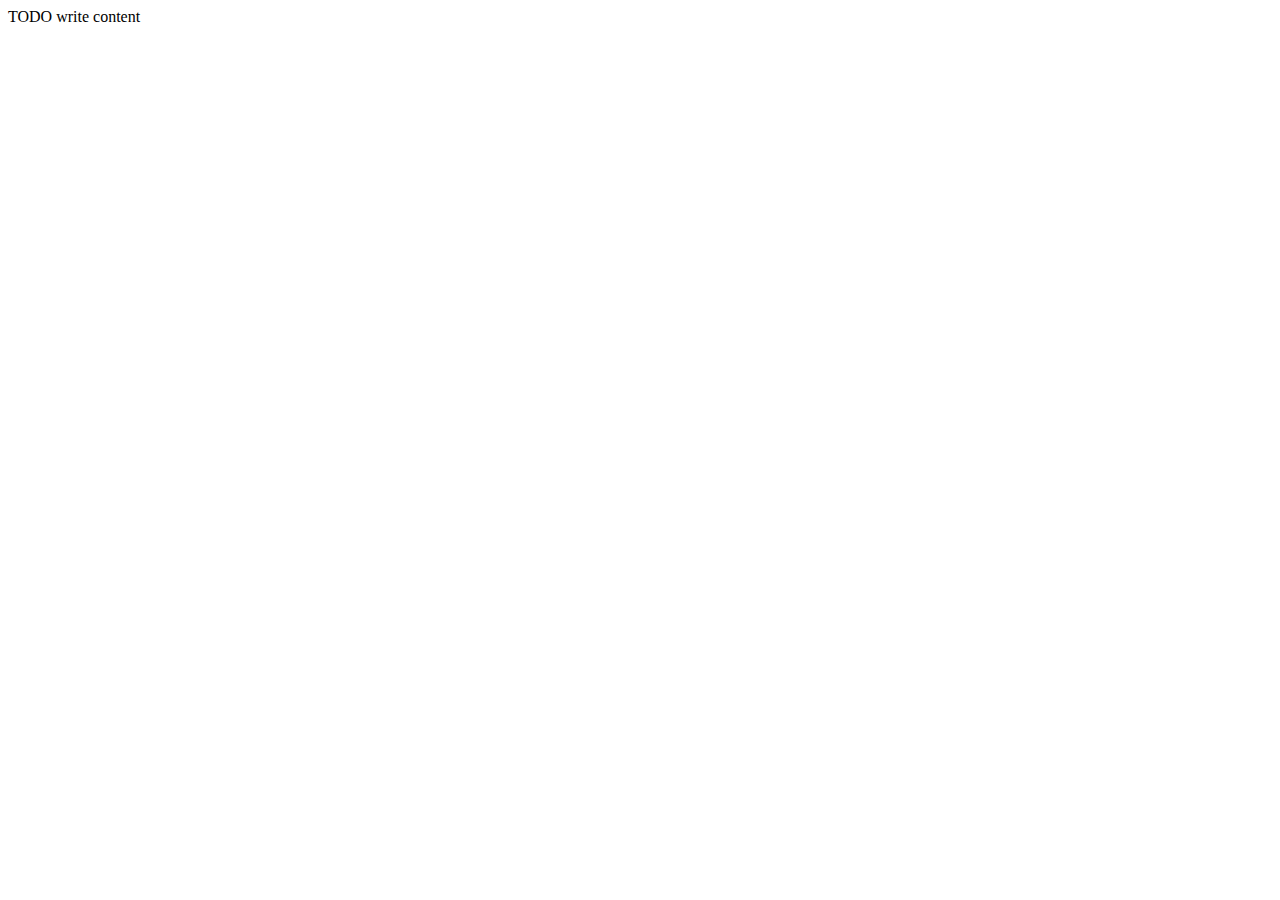
==== PRJProject/web/index.html @ 9f0c7d0e "create my Project" ====
<!DOCTYPE html>
<!--
Click nbfs://nbhost/SystemFileSystem/Templates/Licenses/license-default.txt to change this license
Click nbfs://nbhost/SystemFileSystem/Templates/JSP_Servlet/Html.html to edit this template
-->
<html>
    <head>
        <title>TODO supply a title</title>
        <meta charset="UTF-8">
        <meta name="viewport" content="width=device-width, initial-scale=1.0">
    </head>
    <body>
        <div>TODO write content</div>
    </body>
</html>
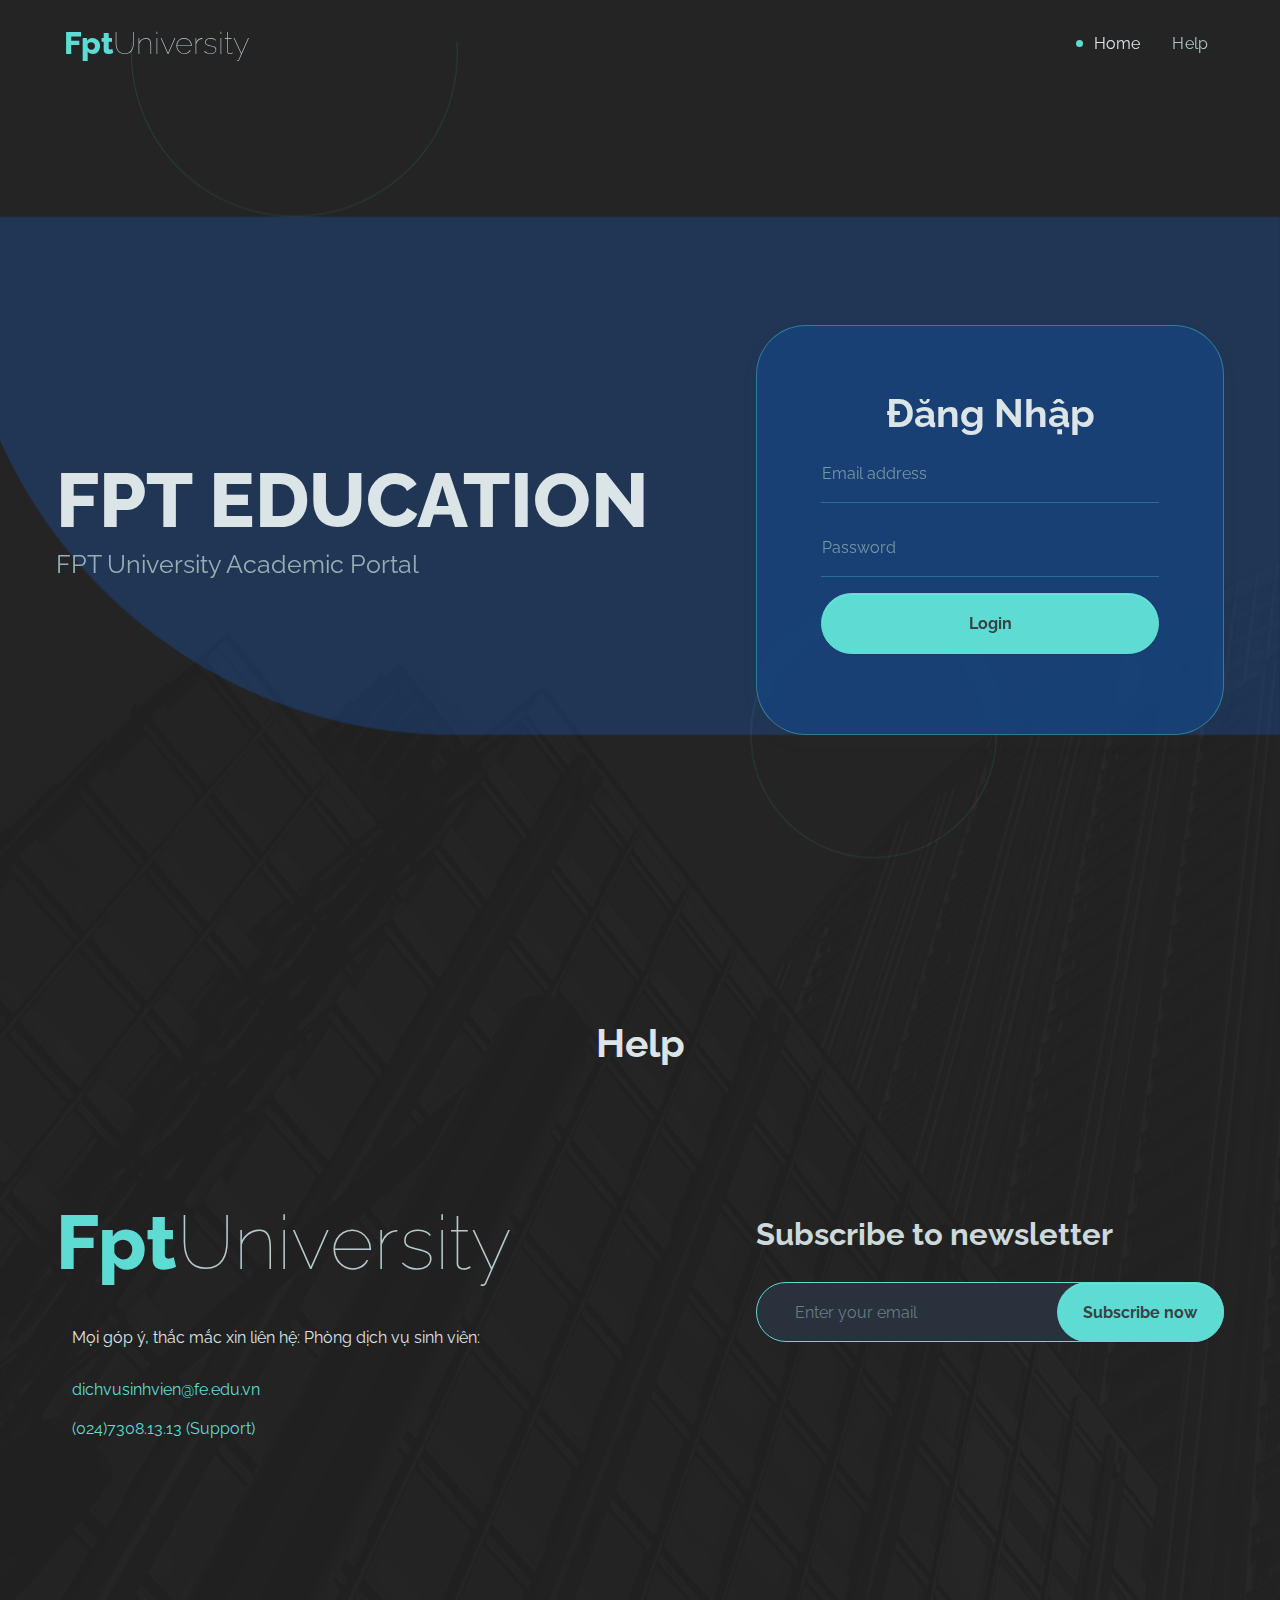
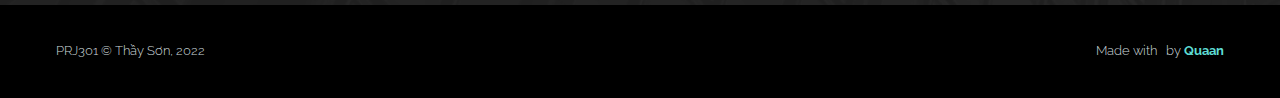
==== commit b5f63183: "frontend login" ====
--- a/PRJProject/web/index.html
+++ b/PRJProject/web/index.html
@@ -1,15 +1,127 @@
 <!DOCTYPE html>
-<!--
-Click nbfs://nbhost/SystemFileSystem/Templates/Licenses/license-default.txt to change this license
-Click nbfs://nbhost/SystemFileSystem/Templates/JSP_Servlet/Html.html to edit this template
--->
-<html>
-    <head>
-        <title>TODO supply a title</title>
-        <meta charset="UTF-8">
-        <meta name="viewport" content="width=device-width, initial-scale=1.0">
-    </head>
-    <body>
-        <div>TODO write content</div>
-    </body>
-</html>
+<html lang="en-US" dir="ltr">
+
+  <head>
+    <meta charset="utf-8">
+    <meta http-equiv="X-UA-Compatible" content="IE=edge">
+    <meta name="viewport" content="width=device-width, initial-scale=1">
+
+    <!--    Document Title-->
+    <title>FPT University</title>
+
+    <!--    Favicons-->
+    <link rel="apple-touch-icon" sizes="180x180" href="assets/img/favicons/apple-touch-icon.png">
+    <link rel="icon" type="image/png" sizes="32x32" href="assets/img/favicons/favicon-32x32.png">
+    <link rel="icon" type="image/png" sizes="16x16" href="assets/img/favicons/favicon-16x16.png">
+    <link rel="shortcut icon" type="image/x-icon" href="assets/img/favicons/favicon.ico">
+    <link rel="manifest" href="assets/img/favicons/manifest.json">
+    <meta name="theme-color" content="#ffffff">
+
+    <!--    Stylesheets-->
+    <link rel="preconnect" href="https://fonts.gstatic.com">
+    <link href="https://fonts.googleapis.com/css2?family=Raleway:wght@300;400;500;600;700;800&amp;display=swap" rel="stylesheet">
+    <link href="assets/css/theme.css" rel="stylesheet" />
+
+  </head>
+
+  <body>
+    <!--    Main Content-->
+    <main class="main" id="top">
+      <nav class="navbar navbar-expand-lg navbar-light fixed-top py-3" data-navbar-on-scroll="data-navbar-on-scroll">
+        <div class="container"><a class="navbar-brand" href="index.html"><span class="text-primary fs-3 ms-2 fw-bolder">Fpt</span><span class="fw-thin text-300 fs-3">University</span></a>
+          <button class="navbar-toggler collapsed" type="button" data-bs-toggle="collapse" data-bs-target="#navbarSupportedContent" aria-controls="navbarSupportedContent" aria-expanded="false" aria-label="Toggle navigation"><span class="navbar-toggler-icon"></span></button>
+          <div class="collapse navbar-collapse pt-4 pt-lg-0" id="navbarSupportedContent">
+            <ul class="navbar-nav ms-auto border-bottom border-lg-bottom-0 pt-2 pt-lg-0">
+              <li class="nav-item px-2"><a class="nav-link active" aria-current="page" href="#">Home</a></li>
+              <li class="nav-item px-2"><a class="nav-link" href="#help">Help</a></li>
+            </ul>
+          </div>
+        </div>
+      </nav>
+      <section class="py-0">
+        <div class="bg-holder" style="background-image:url(assets/img/illustrations/bg.png);background-position:left center;background-size:auto 816px;">
+        </div>
+        <!--/.bg-holder-->
+
+        <div class="container">
+          <div class="row align-items-center min-vh-100">
+            <div class="col-md-7 col-xl-7 pt-9 text-md-start text-center">
+              <h1 class="display-2 text-light fw-thin"> <strong class="fw-bolder">FPT EDUCATION </strong></h1>
+              <p class="fs-2 text-400">FPT University Academic Portal
+            </div>
+            <div class="col-md-5 col-xl-5 pe-xxl-0">
+              <div class="card card-bg shadow hero-header-form">
+                <div class="card-body p-4 p-xl-6">
+                  <h2 class="text-100 text-center">Đăng Nhập</h2>
+                  <form class="mb-3">
+                    <div class="form-floating mb-3">
+                      <input class="form-control input-box form-ensurance-header-control" id="floatingEmail" type="email" placeholder="quannbhe151118@fpt.edu.vn" />
+                      <label for="floatingEmail">Email address</label>
+                    </div>
+                    <div class="form-floating mb-3">
+                      <input class="form-control input-box form-ensurance-header-control" id="floatingPass" type="password" placeholder="123456" />
+                      <label for="floatingCatrgory">Password</label>
+                    </div>
+                    <div class="col-12 d-grid">
+                      <button class="btn btn-primary rounded-pill" type="submit">Login</button>
+                    </div>
+                  </form>
+                </div>
+              </div>
+            </div>
+          </div>
+        </div>
+      </section>
+
+      <!-- <section> begin ============================-->
+      <section id="help">
+
+        <div class="container">
+          <div class="row">
+            <h2 class="text-light text-center mb-8">Help</h2>
+            <div class="col-12 col-lg-6 col-xl-7 mb-4 order-0 order-sm-0"><a class="logo-footer fs-7" href="index.html"><span class="text-primary fw-bolder">Fpt</span><span class="fw-thin text-300">University</span></a>
+              <p class="text-light my-4"> <i class="fas fa-map-marker-alt me-3"></i><span class="text-light">Mọi góp ý, thắc mắc xin liên hệ: Phòng dịch vụ sinh viên:</p>
+              <p class="text-light"> <i class="fas fa-envelope me-3 text-primary"> </i><a href="mailto:vctung@outlook.com">dichvusinhvien@fe.edu.vn </a></p>
+              <p class="text-light"> <i class="fas fa-phone-alt me-3 text-primary"> </i><a href="tel:1-800-800-2299">(024)7308.13.13 (Support)</a></p>
+            </div>
+            <div class="col-12 col-lg-6 col-xl-5">
+              <h3 class="text-200 my-4">Subscribe to newsletter </h3>
+              <form class="position-relative">
+                <div class="input-group-icon">
+                  <input class="form-control form-ensurance-control" type="email" placeholder="Enter your email " aria-label="email" />
+                </div>
+                <button class="btn btn-primary btn-subscribe" type="submit">Subscribe now</button>
+              </form>
+            </div>
+          </div>
+        </div>
+
+      </section>
+
+      <!-- <section> begin ============================-->
+      <section class="py-0 bg-black">
+
+        <div class="container">
+          <div class="row justify-content-md-between justify-content-evenly py-4">
+            <div class="col-12 col-sm-8 col-md-6 col-lg-auto text-center text-md-start">
+              <p class="fs--1 my-2 fw-light text-200">PRJ301 &copy; Thầy Sơn, 2022</p>
+            </div>
+            <div class="col-12 col-sm-8 col-md-6">
+              <p class="fs--1 fw-light my-2 text-center text-md-end text-200"> Made with&nbsp;
+                </svg>&nbsp;by&nbsp;<a class="fw-bold text-primary" >Quaan</a>
+              </p>
+            </div>
+          </div>
+        </div>
+        <!-- end of .container-->
+
+      </section>
+
+    <!--    JavaScripts-->
+    <!-- ===============================================-->
+    <script src="https://polyfill.io/v3/polyfill.min.js?features=window.scroll"></script>
+    <script src="assets/js/theme.js"></script>
+
+  </body>
+
+</html>--- a/PRJProject/web/assets/css/theme.css
+++ b/PRJProject/web/assets/css/theme.css
@@ -0,0 +1,21913 @@
+@charset "UTF-8";
+/* -------------------------------------------------------------------------- */
+/*                                 Theme                                      */
+/* -------------------------------------------------------------------------- */
+/* prettier-ignore */
+/* -------------------------------------------------------------------------- */
+/*                                  Utilities                                 */
+/* -------------------------------------------------------------------------- */
+:root {
+  --ensurance-blue: #186BE8;
+  --ensurance-indigo: #1C16AF;
+  --ensurance-purple: #6f42c1;
+  --ensurance-pink: #D032D0;
+  --ensurance-red: #D65025;
+  --ensurance-orange: #fd7e14;
+  --ensurance-yellow: #D7AE20;
+  --ensurance-green: #3DBB59;
+  --ensurance-teal: #20c997;
+  --ensurance-cyan: #5EDCD4;
+  --ensurance-white: #fff;
+  --ensurance-gray: #627E84;
+  --ensurance-gray-dark: #536468;
+  --ensurance-gray-black: #000;
+  --ensurance-gray-100: #DBE4E7;
+  --ensurance-gray-200: #CDD8DA;
+  --ensurance-gray-300: #B5CACE;
+  --ensurance-gray-400: #93AFB6;
+  --ensurance-gray-500: #76979E;
+  --ensurance-gray-600: #627E84;
+  --ensurance-gray-700: #5B7075;
+  --ensurance-gray-800: #536468;
+  --ensurance-gray-900: #445356;
+  --ensurance-gray-1000: #384345;
+  --ensurance-gray-1100: #313839;
+  --ensurance-gray-white: #fff;
+  --ensurance-primary: #5EDCD4;
+  --ensurance-secondary: #186BE8;
+  --ensurance-success: #3DBB59;
+  --ensurance-info: #1C16AF;
+  --ensurance-warning: #D7AE20;
+  --ensurance-danger: #D65025;
+  --ensurance-light: #DBE4E7;
+  --ensurance-dark: #313839;
+  --ensurance-primary-rgb: 94, 220, 212;
+  --ensurance-secondary-rgb: 24, 107, 232;
+  --ensurance-success-rgb: 61, 187, 89;
+  --ensurance-info-rgb: 28, 22, 175;
+  --ensurance-warning-rgb: 215, 174, 32;
+  --ensurance-danger-rgb: 214, 80, 37;
+  --ensurance-light-rgb: 219, 228, 231;
+  --ensurance-dark-rgb: 49, 56, 57;
+  --ensurance-white-rgb: 255, 255, 255;
+  --ensurance-black-rgb: 0, 0, 0;
+  --ensurance-body-color-rgb: 91, 112, 117;
+  --ensurance-body-bg-rgb: 255, 255, 255;
+  --ensurance-font-sans-serif: "Raleway", -apple-system, BlinkMacSystemFont, "Segoe UI", Roboto, "Helvetica Neue", Arial, sans-serif, "Apple Color Emoji", "Segoe UI Emoji", "Segoe UI Symbol";
+  --ensurance-font-monospace: SFMono-Regular, Menlo, Monaco, Consolas, "Liberation Mono", "Courier New", monospace;
+  --ensurance-gradient: linear-gradient(180deg, rgba(255, 255, 255, 0.15), rgba(255, 255, 255, 0));
+  --ensurance-body-font-family: Raleway, -apple-system, BlinkMacSystemFont, Segoe UI, Roboto, Helvetica Neue, Arial, sans-serif, Apple Color Emoji, Segoe UI Emoji, Segoe UI Symbol;
+  --ensurance-body-font-size: 1rem;
+  --ensurance-body-font-weight: 400;
+  --ensurance-body-line-height: 1.45;
+  --ensurance-body-color: #5B7075;
+  --ensurance-body-bg: #fff;
+}
+
+:root, :root.light, :root .light {
+  --ensurance-facebook: #3c5a99;
+  /* ------------------------------ Colored Link ------------------------------ */
+  --ensurance-colored-link-facebook-hover-color: #30487a;
+  --ensurance-google-plus: #dd4b39;
+  /* ------------------------------ Colored Link ------------------------------ */
+  --ensurance-colored-link-google-plus-hover-color: #b13c2e;
+  --ensurance-twitter: #1da1f2;
+  /* ------------------------------ Colored Link ------------------------------ */
+  --ensurance-colored-link-twitter-hover-color: #1781c2;
+  --ensurance-linkedin: #0077b5;
+  /* ------------------------------ Colored Link ------------------------------ */
+  --ensurance-colored-link-linkedin-hover-color: #005f91;
+  --ensurance-youtube: #ff0001;
+  /* ------------------------------ Colored Link ------------------------------ */
+  --ensurance-colored-link-youtube-hover-color: #cc0001;
+  --ensurance-github: #333333;
+  /* ------------------------------ Colored Link ------------------------------ */
+  --ensurance-colored-link-github-hover-color: #292929;
+  --ensurance-black: #000;
+  /* ------------------------------ Colored Link ------------------------------ */
+  --ensurance-colored-link-black-hover-color: black;
+  --ensurance-100: #DBE4E7;
+  /* ------------------------------ Colored Link ------------------------------ */
+  --ensurance-colored-link-100-hover-color: #e2e9ec;
+  --ensurance-200: #CDD8DA;
+  /* ------------------------------ Colored Link ------------------------------ */
+  --ensurance-colored-link-200-hover-color: #d7e0e1;
+  --ensurance-300: #B5CACE;
+  /* ------------------------------ Colored Link ------------------------------ */
+  --ensurance-colored-link-300-hover-color: #c4d5d8;
+  --ensurance-400: #93AFB6;
+  /* ------------------------------ Colored Link ------------------------------ */
+  --ensurance-colored-link-400-hover-color: #768c92;
+  --ensurance-500: #76979E;
+  /* ------------------------------ Colored Link ------------------------------ */
+  --ensurance-colored-link-500-hover-color: #5e797e;
+  --ensurance-600: #627E84;
+  /* ------------------------------ Colored Link ------------------------------ */
+  --ensurance-colored-link-600-hover-color: #4e656a;
+  --ensurance-700: #5B7075;
+  /* ------------------------------ Colored Link ------------------------------ */
+  --ensurance-colored-link-700-hover-color: #495a5e;
+  --ensurance-800: #536468;
+  /* ------------------------------ Colored Link ------------------------------ */
+  --ensurance-colored-link-800-hover-color: #425053;
+  --ensurance-900: #445356;
+  /* ------------------------------ Colored Link ------------------------------ */
+  --ensurance-colored-link-900-hover-color: #364245;
+  --ensurance-1000: #384345;
+  /* ------------------------------ Colored Link ------------------------------ */
+  --ensurance-colored-link-1000-hover-color: #2d3637;
+  --ensurance-1100: #313839;
+  /* ------------------------------ Colored Link ------------------------------ */
+  --ensurance-colored-link-1100-hover-color: #272d2e;
+  --ensurance-white: #fff;
+  /* ------------------------------ Colored Link ------------------------------ */
+  --ensurance-colored-link-white-hover-color: white;
+  --ensurance-primary: #5EDCD4;
+  /* ------------------------------ Colored Link ------------------------------ */
+  --ensurance-colored-link-primary-hover-color: #7ee3dd;
+  --ensurance-secondary: #186BE8;
+  /* ------------------------------ Colored Link ------------------------------ */
+  --ensurance-colored-link-secondary-hover-color: #1356ba;
+  --ensurance-success: #3DBB59;
+  /* ------------------------------ Colored Link ------------------------------ */
+  --ensurance-colored-link-success-hover-color: #319647;
+  --ensurance-info: #1C16AF;
+  /* ------------------------------ Colored Link ------------------------------ */
+  --ensurance-colored-link-info-hover-color: #16128c;
+  --ensurance-warning: #D7AE20;
+  /* ------------------------------ Colored Link ------------------------------ */
+  --ensurance-colored-link-warning-hover-color: #ac8b1a;
+  --ensurance-danger: #D65025;
+  /* ------------------------------ Colored Link ------------------------------ */
+  --ensurance-colored-link-danger-hover-color: #ab401e;
+  --ensurance-light: #DBE4E7;
+  /* ------------------------------ Colored Link ------------------------------ */
+  --ensurance-colored-link-light-hover-color: #e2e9ec;
+  --ensurance-dark: #313839;
+  /* ------------------------------ Colored Link ------------------------------ */
+  --ensurance-colored-link-dark-hover-color: #272d2e;
+  --ensurance-soft-primary: #ecfbfa;
+  --ensurance-soft-secondary: #e3edfc;
+  --ensurance-soft-success: #e8f7eb;
+  --ensurance-soft-info: #e4e3f5;
+  --ensurance-soft-warning: #faf5e4;
+  --ensurance-soft-danger: #faeae5;
+  --ensurance-soft-light: #fbfcfc;
+  --ensurance-soft-dark: #e6e7e7;
+  /* -------------------------------- Accordion ------------------------------- */
+  --ensurance-accordion-button-active-color: var(--ensurance-1000);
+  --ensurance-accordion-button-active-bg: $white;
+  /* ------------------------------ Reveal Button ----------------------------- */
+  --ensurance-btn-reveal-color: dark;
+  --ensurance-btn-reveal-bg: #e6e6e6;
+  --ensurance-btn-reveal-border-color: #dfdfdf;
+  /* ------------------------------ Falcon Button ----------------------------- */
+  --ensurance-btn-falcon-background: var(--ensurance-white);
+  --ensurance-btn-disabled-color: #4d5969;
+  --ensurance-btn-falcon-box-shadow: 0 0 0 1px rgba(43, 45, 80, 0.1), 0 2px 5px 0 rgba(43, 45, 80, 0.08), 0 1px 1.5px 0 rgba(0, 0, 0, 0.07), 0 1px 2px 0 rgba(0, 0, 0, 0.08);
+  --ensurance-btn-falcon-hover-box-shadow: 0 0 0 1px rgba(43, 45, 80, 0.1), 0 2px 5px 0 rgba(43, 45, 80, 0.1), 0 3px 9px 0 rgba(43, 45, 80, 0.08), 0 1px 1.5px 0 rgba(0, 0, 0, 0.08), 0 1px 2px 0 rgba(0, 0, 0, 0.08);
+  --ensurance-btn-falcon-default-color: #536468;
+  --ensurance-btn-falcon-default-hover-color: #455356;
+  --ensurance-btn-falcon-default-active-background: #e6e6e6;
+  --ensurance-btn-falcon-default-active-border: #455356;
+  /* ------------------------------ Falcon button ----------------------------- */
+  --ensurance-btn-falcon-primary-color: var(--ensurance-primary);
+  --ensurance-btn-falcon-primary-hover-color: #4eb7b0;
+  --ensurance-btn-falcon-primary-active-background: #dff8f6;
+  --ensurance-btn-falcon-primary-active-color: #4eb7b0;
+  /* ---------------------------------- Alert --------------------------------- */
+  --ensurance-alert-primary-background: #dff8f6;
+  --ensurance-alert-primary-border-color: #cff5f2;
+  --ensurance-alert-primary-color: #38847f;
+  --ensurance-alert-primary-link-color: #4bb0aa;
+  /* ------------------------------- List Group ------------------------------- */
+  --ensurance-list-group-item-primary-background: #dff8f6;
+  --ensurance-list-group-item-primary-color: #38847f;
+  /* ------------------------------ Falcon button ----------------------------- */
+  --ensurance-btn-falcon-secondary-color: var(--ensurance-secondary);
+  --ensurance-btn-falcon-secondary-hover-color: #1459c1;
+  --ensurance-btn-falcon-secondary-active-background: #d1e1fa;
+  --ensurance-btn-falcon-secondary-active-color: #1459c1;
+  /* ---------------------------------- Alert --------------------------------- */
+  --ensurance-alert-secondary-background: #d1e1fa;
+  --ensurance-alert-secondary-border-color: #bad3f8;
+  --ensurance-alert-secondary-color: #0e408b;
+  --ensurance-alert-secondary-link-color: #1356ba;
+  /* ------------------------------- List Group ------------------------------- */
+  --ensurance-list-group-item-secondary-background: #d1e1fa;
+  --ensurance-list-group-item-secondary-color: #0e408b;
+  /* ------------------------------ Falcon button ----------------------------- */
+  --ensurance-btn-falcon-success-color: var(--ensurance-success);
+  --ensurance-btn-falcon-success-hover-color: #339b4a;
+  --ensurance-btn-falcon-success-active-background: #d8f1de;
+  --ensurance-btn-falcon-success-active-color: #339b4a;
+  /* ---------------------------------- Alert --------------------------------- */
+  --ensurance-alert-success-background: #d8f1de;
+  --ensurance-alert-success-border-color: #c5ebcd;
+  --ensurance-alert-success-color: #257035;
+  --ensurance-alert-success-link-color: #319647;
+  /* ------------------------------- List Group ------------------------------- */
+  --ensurance-list-group-item-success-background: #d8f1de;
+  --ensurance-list-group-item-success-color: #257035;
+  /* ------------------------------ Falcon button ----------------------------- */
+  --ensurance-btn-falcon-info-color: var(--ensurance-info);
+  --ensurance-btn-falcon-info-hover-color: #171291;
+  --ensurance-btn-falcon-info-active-background: #d2d0ef;
+  --ensurance-btn-falcon-info-active-color: #171291;
+  /* ---------------------------------- Alert --------------------------------- */
+  --ensurance-alert-info-background: #d2d0ef;
+  --ensurance-alert-info-border-color: #bbb9e7;
+  --ensurance-alert-info-color: #110d69;
+  --ensurance-alert-info-link-color: #16128c;
+  /* ------------------------------- List Group ------------------------------- */
+  --ensurance-list-group-item-info-background: #d2d0ef;
+  --ensurance-list-group-item-info-color: #110d69;
+  /* ------------------------------ Falcon button ----------------------------- */
+  --ensurance-btn-falcon-warning-color: var(--ensurance-warning);
+  --ensurance-btn-falcon-warning-hover-color: #b2901b;
+  --ensurance-btn-falcon-warning-active-background: #f7efd2;
+  --ensurance-btn-falcon-warning-active-color: #b2901b;
+  /* ---------------------------------- Alert --------------------------------- */
+  --ensurance-alert-warning-background: #f7efd2;
+  --ensurance-alert-warning-border-color: #f3e7bc;
+  --ensurance-alert-warning-color: #816813;
+  --ensurance-alert-warning-link-color: #ac8b1a;
+  /* ------------------------------- List Group ------------------------------- */
+  --ensurance-list-group-item-warning-background: #f7efd2;
+  --ensurance-list-group-item-warning-color: #816813;
+  /* ------------------------------ Falcon button ----------------------------- */
+  --ensurance-btn-falcon-danger-color: var(--ensurance-danger);
+  --ensurance-btn-falcon-danger-hover-color: #b2421f;
+  --ensurance-btn-falcon-danger-active-background: #f7dcd3;
+  --ensurance-btn-falcon-danger-active-color: #b2421f;
+  /* ---------------------------------- Alert --------------------------------- */
+  --ensurance-alert-danger-background: #f7dcd3;
+  --ensurance-alert-danger-border-color: #f3cbbe;
+  --ensurance-alert-danger-color: #803016;
+  --ensurance-alert-danger-link-color: #ab401e;
+  /* ------------------------------- List Group ------------------------------- */
+  --ensurance-list-group-item-danger-background: #f7dcd3;
+  --ensurance-list-group-item-danger-color: #803016;
+  /* ------------------------------ Falcon button ----------------------------- */
+  --ensurance-btn-falcon-light-color: var(--ensurance-light);
+  --ensurance-btn-falcon-light-hover-color: #b6bdc0;
+  --ensurance-btn-falcon-light-active-background: #f8fafa;
+  --ensurance-btn-falcon-light-active-color: #b6bdc0;
+  /* ---------------------------------- Alert --------------------------------- */
+  --ensurance-alert-light-background: #f8fafa;
+  --ensurance-alert-light-border-color: #f4f7f8;
+  --ensurance-alert-light-color: #83898b;
+  --ensurance-alert-light-link-color: #afb6b9;
+  /* ------------------------------- List Group ------------------------------- */
+  --ensurance-list-group-item-light-background: #f8fafa;
+  --ensurance-list-group-item-light-color: #83898b;
+  /* ------------------------------ Falcon button ----------------------------- */
+  --ensurance-btn-falcon-dark-color: var(--ensurance-dark);
+  --ensurance-btn-falcon-dark-hover-color: #292e2f;
+  --ensurance-btn-falcon-dark-active-background: #d6d7d7;
+  --ensurance-btn-falcon-dark-active-color: #292e2f;
+  /* ---------------------------------- Alert --------------------------------- */
+  --ensurance-alert-dark-background: #d6d7d7;
+  --ensurance-alert-dark-border-color: #c1c3c4;
+  --ensurance-alert-dark-color: #1d2222;
+  --ensurance-alert-dark-link-color: #272d2e;
+  /* ------------------------------- List Group ------------------------------- */
+  --ensurance-list-group-item-dark-background: #d6d7d7;
+  --ensurance-list-group-item-dark-color: #1d2222;
+  --ensurance-transparent-50: rgba(255, 255, 255, 0.5);
+  /* ------------------------------- List Group ------------------------------- */
+  --ensurance-list-group-bg: #fff;
+  --ensurance-list-group-action-hover-color: #5B7075;
+  --ensurance-list-group-hover-bg: #DBE4E7;
+  --ensurance-body-bg: #fff;
+  --ensurance-body-color: #5B7075;
+  --ensurance-headings-color: #000;
+  --ensurance-link-color: #5EDCD4;
+  --ensurance-link-hover-color: #4bb0aa;
+  --ensurance-border-color: #B5CACE;
+  /* --------------------------------- Shadow --------------------------------- */
+  --ensurance-box-shadow: 0 7px 14px 0 rgba(65, 69, 88, 0.1), 0 3px 6px 0 rgba(0, 0, 0, 0.07);
+  --ensurance-box-shadow-sm: 0 0.125rem 0.25rem rgba(0, 0, 0, 0.075);
+  --ensurance-box-shadow-lg: 0 1rem 4rem rgba(0, 0, 0, 0.175);
+  --ensurance-box-shadow-inset: inset 0 1px 2px rgba(0, 0, 0, 0.075);
+  --ensurance-component-active-color: ;
+  --ensurance-component-active-bg: #5EDCD4;
+  --ensurance-text-muted: #949494;
+  --ensurance-blockquote-footer-color: #627E84;
+  --ensurance-hr-color: var(--ensurance-border-color);
+  --ensurance-hr-opacity: 0.25;
+  --ensurance-mark-bg: #fcf8e3;
+  --ensurance-input-btn-focus-color: rgba(94, 220, 212, 0.25);
+  --ensurance-btn-link-color: #5EDCD4;
+  --ensurance-btn-link-hover-color: #4bb0aa;
+  --ensurance-btn-disabled-color: #627E84;
+  --ensurance-heading-color: #000;
+  /* ---------------------------------- Form ---------------------------------- */
+  --ensurance-input-bg: #fff;
+  --ensurance-input-color: #445356;
+  --ensurance-input-border-color: #B5CACE;
+  --ensurance-input-focus-border-color: #afeeea;
+  --ensurance-input-focus-color: var(--ensurance-input-color);
+  --ensurance-input-placeholder-color: #93AFB6;
+  --ensurance-input-plaintext-color: #5B7075;
+  --ensurance-form-check-label-color: ;
+  --ensurance-form-check-input-bg: transparent;
+  --ensurance-form-check-input-border: 1px solid var(--ensurance-form-check-input-border-color);
+  --ensurance-form-check-input-border-color: #93AFB6;
+  --ensurance-form-check-input-checked-color: #fff;
+  --ensurance-form-check-input-checked-bg-color: #5EDCD4;
+  --ensurance-form-check-input-checked-border-color: #5EDCD4;
+  --ensurance-form-check-input-indeterminate-color: #fff;
+  --ensurance-form-check-input-indeterminate-bg-color: #5EDCD4;
+  --ensurance-form-check-input-indeterminate-border-color: #5EDCD4;
+  --ensurance-form-switch-color:rgba(0, 0, 0, .25);
+  --ensurance-form-switch-focus-color: #afeeea;
+  --ensurance-form-switch-checked-color: #fff;
+  --ensurance-input-group-addon-color: var(--ensurance-input-border-color);
+  --ensurance-input-group-addon-bg: #CDD8DA;
+  --ensurance-input-group-addon-border-color: var(--ensurance-input-border-color);
+  --ensurance-form-select-color: var(--ensurance-input-color);
+  --ensurance-form-select-disabled-color: #627E84;
+  --ensurance-form-select-bg: var(--ensurance-input-bg);
+  --ensurance-form-select-disabled-bg: #CDD8DA;
+  --ensurance-form-select-indicator-color: #536468;
+  --ensurance-form-select-focus-box-shadow: 0 0 0 0.25rem rgba(94, 220, 212, 0.25);
+  --ensurance-form-select-border-color: var(--ensurance-input-border-color);
+  --ensurance-form-select-focus-border-color: #afeeea;
+  --ensurance-form-range-track-bg: #B5CACE;
+  --ensurance-form-range-track-box-shadow: var(--ensurance-box-shadow-inset);
+  --ensurance-form-range-thumb-bg: #5EDCD4;
+  --ensurance-form-range-thumb-box-shadow: 0 0.1rem 0.25rem rgba(0, 0, 0, 0.1);
+  --ensurance-form-range-thumb-focus-box-shadow: 0 0 0 1px #fff, 0 0 0 0.25rem rgba(94, 220, 212, 0.25);
+  --ensurance-form-range-thumb-active-bg: #f1fcfb;
+  --ensurance-form-range-thumb-disabled-bg: #76979E;
+  --ensurance-form-file-focus-border-color: #afeeea;
+  --ensurance-form-file-focus-box-shadow: 0 0 0 0.25rem rgba(94, 220, 212, 0.25);
+  --ensurance-form-file-disabled-bg: var(--ensurance-200);
+  --ensurance-form-file-disabled-border-color: ;
+  --ensurance-form-file-color: var(--ensurance-input-color);
+  --ensurance-form-file-bg: var(--ensurance-input-bg);
+  --ensurance-form-file-border-color: var(--ensurance-input-border-color);
+  --ensurance-form-file-box-shadow: null;
+  --ensurance-form-file-button-bg: var(--ensurance-200);
+  --ensurance-form-feedback-valid-color: #3DBB59;
+  --ensurance-form-feedback-invalid-color: #D65025;
+  --ensurance-form-feedback-icon-valid-color: var(--ensurance-form-feedback-valid-color);
+  --ensurance-form-feedback-icon-invalid-color: var(--ensurance-form-feedback-invalid-color);
+  /* ----------------------------------- Nav ---------------------------------- */
+  --ensurance-nav-link-color: null;
+  --ensurance-nav-link-hover-color: null;
+  --ensurance-nav-link-disabled-color: #627E84;
+  --ensurance-nav-tabs-border-color: #B5CACE;
+  --ensurance-nav-tabs-link-hover-border-color: #CDD8DA #CDD8DA #B5CACE;
+  --ensurance-nav-tabs-link-active-color: #5B7075;
+  --ensurance-nav-tabs-link-active-bg: #fff;
+  --ensurance-nav-tabs-link-active-border-color: #B5CACE #B5CACE #fff;
+  --ensurance-bg-navbar-glass: rgba(205, 216, 218, 0.96);
+  --ensurance-nav-pills-link-active-color: #fff;
+  --ensurance-nav-pills-link-active-bg: #5EDCD4;
+  /* --------------------------------- Navbar --------------------------------- */
+  --ensurance-navbar-dark-color: rgba(255, 255, 255, 0.7);
+  --ensurance-navbar-dark-hover-color: rgba(255, 255, 255, 0.8);
+  --ensurance-navbar-dark-active-color: #fff;
+  --ensurance-navbar-dark-disabled-color: rgba(255, 255, 255, 0.25);
+  --ensurance-navbar-dark-toggler-border-color: rgba(255, 255, 255, 0.1);
+  --ensurance-navbar-light-color: rgba(181, 202, 206, 0.95);
+  --ensurance-navbar-light-hover-color: rgba(219, 228, 231, 0.9);
+  --ensurance-navbar-light-active-color: #DBE4E7;
+  --ensurance-navbar-light-disabled-color: rgba(0, 0, 0, 0.25);
+  --ensurance-navbar-light-toggler-border-color: rgba(0, 0, 0, 0.1);
+  --ensurance-navbar-light-brand-color: #5EDCD4;
+  --ensurance-navbar-dark-brand-color: #5EDCD4;
+  /* -------------------------------------------------------------------------- */
+  /*                               Navbar Vertical                              */
+  /* -------------------------------------------------------------------------- */
+  /* --------------------------------- Default -------------------------------- */
+  --ensurance-navbar-vertical-collapsed-hover-shadow-color: rgba(0, 0, 0, 0.2);
+  --ensurance-navbar-vertical-bg-color: var(--ensurance-bg-navbar-glass);
+  --ensurance-navbar-vertical-link-color: #5B7075;
+  --ensurance-navbar-vertical-link-hover-color: #384345;
+  --ensurance-navbar-vertical-link-active-color: #5EDCD4;
+  --ensurance-navbar-vertical-link-disable-color: #93AFB6;
+  --ensurance-navbar-vertical-hr-color: rgba(0, 0, 0, 0.08);
+  --ensurance-navbar-vertical-scrollbar-color: rgba(98, 126, 132, 0.3);
+  /* ----------------------------- Navbar Inverted ---------------------------- */
+  /* --------------------------- End Navbar Vertical -------------------------- */
+  /* -------------------------------- Dropdown -------------------------------- */
+  --ensurance-dropdown-bg: #fff;
+  --ensurance-dropdown-color: #B5CACE;
+  --ensurance-dropdown-border-color: var(--ensurance-border-color);
+  --ensurance-dropdown-box-shadow: var(--ensurance-box-shadow);
+  --ensurance-dropdown-link-color: #445356;
+  --ensurance-dropdown-link-hover-color: #394548;
+  --ensurance-dropdown-link-hover-bg: #DBE4E7;
+  --ensurance-dropdown-link-active-color: #fff;
+  --ensurance-dropdown-link-active-bg: #5EDCD4;
+  --ensurance-dropdown-link-disabled-color: #627E84;
+  --ensurance-dropdown-header-color: #627E84;
+  --ensurance-dropdown-dark-color: #B5CACE;
+  --ensurance-dropdown-dark-bg: #536468;
+  --ensurance-dropdown-dark-border-color: var(--ensurance-dropdown-border-color);
+  --ensurance-dropdown-dark-divider-bg: var(--ensurance-dropdown-border-color);
+  --ensurance-dropdown-dark-box-shadow: null;
+  --ensurance-dropdown-dark-link-color: #B5CACE;
+  --ensurance-dropdown-dark-link-hover-color: #fff;
+  --ensurance-dropdown-dark-link-hover-bg: rgba(255, 255, 255, 0.15);
+  --ensurance-dropdown-dark-link-active-color: var(--ensurance-dropdown-link-active-color);
+  --ensurance-dropdown-dark-link-active-bg: var(--ensurance-dropdown-link-active-bg);
+  --ensurance-dropdown-dark-link-disabled-color: #76979E;
+  --ensurance-dropdown-dark-header-color: #76979E;
+  /* ------------------------------- Pagination ------------------------------- */
+  --ensurance-pagination-color: #000;
+  --ensurance-pagination-bg: #fff;
+  --ensurance-pagination-border-color: #CDD8DA;
+  --ensurance-pagination-hover-color: #fff;
+  --ensurance-pagination-hover-bg: #5EDCD4;
+  --ensurance-pagination-hover-border-color: #5EDCD4;
+  --ensurance-pagination-active-color: #fff;
+  --ensurance-pagination-active-bg: #5EDCD4;
+  --ensurance-pagination-active-border-color: #5EDCD4;
+  --ensurance-pagination-disabled-bg: #fff;
+  /* ---------------------------------- Card ---------------------------------- */
+  --ensurance-card-border-color: rgba(0, 0, 0, 0.125);
+  --ensurance-card-cap-bg: rgba(0, 0, 0, 0.03);
+  --ensurance-card-cap-color: null;
+  --ensurance-card-color: null;
+  /* --------------------------------- Tooltip -------------------------------- */
+  --ensurance-tooltip-color: #fff;
+  --ensurance-tooltip-bg: #000;
+  --ensurance-tooltip-arrow-color: #000;
+  /* --------------------------------- Popover -------------------------------- */
+  --ensurance-popover-bg: #fff;
+  --ensurance-popover-border-color: rgba(0, 0, 0, 0.2);
+  --ensurance-popover-box-shadow: var(--ensurance-box-shadow);
+  --ensurance-popover-header-bg: #f0f0f0;
+  --ensurance-popover-header-border-bottom-color: #d6d6d6;
+  --ensurance-popover-header-color: var(--ensurance-headings-color);
+  --ensurance-popover-body-color: #5B7075;
+  --ensurance-popover-arrow-color: #fff;
+  --ensurance-popover-arrow-outer-color: rgba(0, 0, 0, 0.25);
+  /* ---------------------------------- Toast --------------------------------- */
+  --ensurance-toast-color: ;
+  --ensurance-toast-background-color: rgba(255, 255, 255, 0.85);
+  --ensurance-toast-border-color: rgba(0, 0, 0, .1);
+  --ensurance-toast-box-shadow: var(--ensurance-box-shadow);
+  --ensurance-toast-header-color: #627E84;
+  --ensurance-toast-header-background-color: rgba(255, 255, 255, 0.85);
+  --ensurance-toast-header-border-color: rgba(0, 0, 0, .05);
+  /* ---------------------------------- Badge --------------------------------- */
+  --ensurance-badge-color: #fff;
+  /* ---------------------------------- Modal --------------------------------- */
+  --ensurance-modal-content-bg: #fff;
+  /* ---------------------------------- Table --------------------------------- */
+  --ensurance-table-border-color: #CDD8DA;
+  --ensurance-table-primary-bg: #dff8f6;
+  --ensurance-table-primary-color: #536468;
+  --ensurance-table-primary-hover-bg: #d5edeb;
+  --ensurance-table-primary-hover-color: #536468;
+  --ensurance-table-primary-striped-bg: #d8f1ef;
+  --ensurance-table-primary-striped-color: #536468;
+  --ensurance-table-primary-active-bg: #d1e9e8;
+  --ensurance-table-primary-active-color: #536468;
+  --ensurance-table-primary-border-color: #d1e9e8;
+  --ensurance-table-secondary-bg: #d1e1fa;
+  --ensurance-table-secondary-color: #536468;
+  --ensurance-table-secondary-hover-bg: #c8d8ef;
+  --ensurance-table-secondary-hover-color: #536468;
+  --ensurance-table-secondary-striped-bg: #cbdbf3;
+  --ensurance-table-secondary-striped-color: #536468;
+  --ensurance-table-secondary-active-bg: #c4d5eb;
+  --ensurance-table-secondary-active-color: #536468;
+  --ensurance-table-secondary-border-color: #c4d5eb;
+  --ensurance-table-success-bg: #d8f1de;
+  --ensurance-table-success-color: #536468;
+  --ensurance-table-success-hover-bg: #cee6d5;
+  --ensurance-table-success-hover-color: #536468;
+  --ensurance-table-success-striped-bg: #d1ead8;
+  --ensurance-table-success-striped-color: #536468;
+  --ensurance-table-success-active-bg: #cbe3d2;
+  --ensurance-table-success-active-color: #536468;
+  --ensurance-table-success-border-color: #cbe3d2;
+  --ensurance-table-info-bg: #d2d0ef;
+  --ensurance-table-info-color: #536468;
+  --ensurance-table-info-hover-bg: #c8c8e5;
+  --ensurance-table-info-hover-color: #536468;
+  --ensurance-table-info-striped-bg: #cccbe8;
+  --ensurance-table-info-striped-color: #536468;
+  --ensurance-table-info-active-bg: #c5c5e2;
+  --ensurance-table-info-active-color: #536468;
+  --ensurance-table-info-border-color: #c5c5e2;
+  --ensurance-table-warning-bg: #f7efd2;
+  --ensurance-table-warning-color: #536468;
+  --ensurance-table-warning-hover-bg: #ebe5ca;
+  --ensurance-table-warning-hover-color: #536468;
+  --ensurance-table-warning-striped-bg: #efe8cd;
+  --ensurance-table-warning-striped-color: #536468;
+  --ensurance-table-warning-active-bg: #e7e1c7;
+  --ensurance-table-warning-active-color: #536468;
+  --ensurance-table-warning-border-color: #e7e1c7;
+  --ensurance-table-danger-bg: #f7dcd3;
+  --ensurance-table-danger-color: #536468;
+  --ensurance-table-danger-hover-bg: #ebd3cb;
+  --ensurance-table-danger-hover-color: #536468;
+  --ensurance-table-danger-striped-bg: #efd6ce;
+  --ensurance-table-danger-striped-color: #536468;
+  --ensurance-table-danger-active-bg: #e7d0c8;
+  --ensurance-table-danger-active-color: #536468;
+  --ensurance-table-danger-border-color: #e7d0c8;
+  --ensurance-table-light-bg: #DBE4E7;
+  --ensurance-table-light-color: #536468;
+  --ensurance-table-light-hover-bg: #d1dadd;
+  --ensurance-table-light-hover-color: #536468;
+  --ensurance-table-light-striped-bg: #d4dee1;
+  --ensurance-table-light-striped-color: #536468;
+  --ensurance-table-light-active-bg: #cdd7da;
+  --ensurance-table-light-active-color: #536468;
+  --ensurance-table-light-border-color: #cdd7da;
+  --ensurance-table-dark-bg: #313839;
+  --ensurance-table-dark-color: #fff;
+  --ensurance-table-dark-hover-bg: #404748;
+  --ensurance-table-dark-hover-color: #fff;
+  --ensurance-table-dark-striped-bg: #3b4243;
+  --ensurance-table-dark-striped-color: #fff;
+  --ensurance-table-dark-active-bg: #464c4d;
+  --ensurance-table-dark-active-color: #fff;
+  --ensurance-table-dark-border-color: #464c4d;
+  /* --------------------------------- Avarar --------------------------------- */
+  --ensurance-avatar-status-border-color: #fff;
+  --ensurance-avatar-name-bg: #445356;
+  --ensurance-avatar-button-bg: #93AFB6;
+  --ensurance-avatar-button-hover-bg: #76979E;
+  /* ------------------------------ Notification ------------------------------ */
+  --ensurance-notification-bg: #fff;
+  --ensurance-notification-title-bg: #DBE4E7;
+  --ensurance-notification-unread-bg: #CDD8DA;
+  --ensurance-notification-unread-hover-bg: #becdcf;
+  --ensurance-notification-indicator-border-color: #CDD8DA;
+  /* --------------------------------- Kanban --------------------------------- */
+  --ensurance-kanban-bg: #DBE4E7;
+  --ensurance-kanban-header-bg: var(--ensurance-kanban-bg);
+  --ensurance-kanban-item-bg: #fff;
+  --ensurance-kanban-item-color: #445356;
+  --ensurance-kanban-btn-add-hover-bg: #CDD8DA;
+  --ensurance-kanban-draggable-source-dragging-bg: #CDD8DA;
+  --ensurance-kanban-bg-attachment-bg: #B5CACE;
+  --ensurance-kanban-footer-color: #627E84;
+  --ensurance-kanban-nav-link-card-details-color: #5B7075;
+  --ensurance-kanban-nav-link-card-details-hover-bg: #CDD8DA;
+  /* --------------------------- Gradient Background -------------------------- */
+  --ensurance-bg-shape-bg: #4695ff;
+  --ensurance-bg-shape-bg-ltd: linear-gradient(-45deg, #4695ff, #1970e2);
+  --ensurance-bg-shape-bg-dtl: linear-gradient(-45deg, #1970e2, #4695ff);
+  --ensurance-line-chart-gradient: linear-gradient(-45deg, #014ba7, #0183d0);
+  --ensurance-card-gradient: linear-gradient(-45deg, #1970e2, #4695ff);
+  --ensurance-progress-gradient: linear-gradient(-45deg, #1970e2, #4695ff);
+  --ensurance-bg-circle-shape: none;
+  --ensurance-bg-circle-shape-bg: #4695ff;
+  --ensurance-modal-shape-header: linear-gradient(-45deg, #1970e2, #4695ff);
+  --ensurance-modal-shape-header-bg: #4494ff;
+  /* ------------------------------ Full Calendar ----------------------------- */
+  --fc-button-bg-color: #445356;
+  --fc-button-border-color: #445356;
+  --fc-button-hover-bg-color: #313839;
+  --fc-button-hover-border-color: #313839;
+  --fc-button-active-bg-color: #313839;
+  --fc-button-active-border-color: #313839;
+  --fc-button-list-day-cushion: #fff;
+  /* -------------------------------- Flatpickr ------------------------------- */
+  --ensurance-flatpickr-calendar-bg: #fff;
+  /* -------------------------------- Flatpickr ------------------------------- */
+  --ensurance-leaflet-bar-bg: #fff;
+  --ensurance-leaflet-popup-content-wrapper-bg: #fff;
+  /* --------------------------------- Choices -------------------------------- */
+  --ensurance-choices-item-selectable-highlighted-bg: #fff;
+  --ensurance-choices-item-has-no-choices-bg: #fff;
+  /* -------------------------------- Thumbnail ------------------------------- */
+  --ensurance-thumbnail-bg: #fff;
+  /* ---------------------------------- Chat ---------------------------------- */
+  --ensurance-chat-contact-bg: var(--ensurance-card-bg);
+  /* --------------------------------- Tinymce -------------------------------- */
+  --ensurance-tinymce-bg: #fff;
+  /* --------------------------------- Swiper --------------------------------- */
+  --ensurance-swiper-nav-bg: rgba(255, 255, 255, 0.8);
+  /* --------------------------------- Rater --------------------------------- */
+  --ensurance-star-rating-bg-image: url("[data-uri]");
+  /* ---------------------------------- Toast --------------------------------- */
+  --ensurance-toast-background-color: rgba(255, 255, 255, 0.85);
+  /* --------------------------------- Wizard --------------------------------- */
+  --ensurance-theme-wizard-nav-item-circle-bg: #fff;
+  /* -------------------------------- Card Span ------------------------------- */
+  --ensurance-card-span-img-bg: #fff;
+  --ensurance-card-span-img-box-shadow: var(--ensurance-box-shadow-sm);
+  --ensurance-card-span-img-hover-box-shadow: var(--ensurance-box-shadow-lg);
+  /* ------------------------------ showcase-page ------------------------------ */
+  --ensurance-setting-toggle-shadow: 0 -7px 14px 0 rgba(65, 69, 88, 0.1), 0 3px 6px 0 rgba(0, 0, 0, 0.07);
+  /* -------------------------------- Scrollbar ------------------------------- */
+  --ensurance-scrollbar-bg: rgba(147, 175, 182, 0.55);
+  /* ------------------------------- Falcon Pill ------------------------------ */
+  --ensurance-nav-pills-falcon-active-bg-color: #fff;
+  /* ------------------------------- Hover Background ------------------------------ */
+  --ensurance-hover-bg-black: #000;
+  --ensurance-hover-bg-100: #DBE4E7;
+  --ensurance-hover-bg-200: #CDD8DA;
+  --ensurance-hover-bg-300: #B5CACE;
+  --ensurance-hover-bg-400: #93AFB6;
+  --ensurance-hover-bg-500: #76979E;
+  --ensurance-hover-bg-600: #627E84;
+  --ensurance-hover-bg-700: #5B7075;
+  --ensurance-hover-bg-800: #536468;
+  --ensurance-hover-bg-900: #445356;
+  --ensurance-hover-bg-1000: #384345;
+  --ensurance-hover-bg-1100: #313839;
+  --ensurance-hover-bg-white: #fff;
+  /* ------------------------------- Custom disabled button ------------------------------ */
+  --ensurance-btn-disabled-custom-background: rgba(219, 228, 231, 0.65);
+  --ensurance-btn-disabled-custom-color: rgba(49, 56, 57, 0.3);
+}
+
+/*-----------------------------------------------
+|   Bootstrap Styles
+-----------------------------------------------*/
+*,
+*::before,
+*::after {
+  -webkit-box-sizing: border-box;
+  box-sizing: border-box;
+}
+
+@media (prefers-reduced-motion: no-preference) {
+  :root {
+    scroll-behavior: smooth;
+  }
+}
+
+body {
+  margin: 0;
+  font-family: var(--ensurance-body-font-family);
+  font-size: var(--ensurance-body-font-size);
+  font-weight: var(--ensurance-body-font-weight);
+  line-height: var(--ensurance-body-line-height);
+  color: var(--ensurance-body-color);
+  text-align: var(--ensurance-body-text-align);
+  background-color: var(--ensurance-body-bg);
+  -webkit-text-size-adjust: 100%;
+  -webkit-tap-highlight-color: rgba(0, 0, 0, 0);
+}
+
+hr {
+  margin: 1rem 0;
+  color: var(--ensurance-border-color);
+  background-color: currentColor;
+  border: 0;
+  opacity: 1;
+}
+
+hr:not([size]) {
+  height: 1px;
+}
+
+h6, .h6, h5, .h5, h4, .h4, h3, .h3, h2, .h2, h1, .h1 {
+  margin-top: 0;
+  margin-bottom: 0.5rem;
+  font-family: "Raleway", -apple-system, BlinkMacSystemFont, "Segoe UI", Roboto, "Helvetica Neue", Arial, sans-serif, "Apple Color Emoji", "Segoe UI Emoji", "Segoe UI Symbol";
+  font-weight: 700;
+  line-height: 1.2;
+  color: var(--ensurance-headings-color);
+}
+
+h1, .h1 {
+  font-size: calc(1.4301757813rem + 2.162109375vw);
+}
+@media (min-width: 1200px) {
+  h1, .h1 {
+    font-size: 3.0517578125rem;
+  }
+}
+
+h2, .h2 {
+  font-size: calc(1.369140625rem + 1.4296875vw);
+}
+@media (min-width: 1200px) {
+  h2, .h2 {
+    font-size: 2.44140625rem;
+  }
+}
+
+h3, .h3 {
+  font-size: calc(1.3203125rem + 0.84375vw);
+}
+@media (min-width: 1200px) {
+  h3, .h3 {
+    font-size: 1.953125rem;
+  }
+}
+
+h4, .h4 {
+  font-size: calc(1.28125rem + 0.375vw);
+}
+@media (min-width: 1200px) {
+  h4, .h4 {
+    font-size: 1.5625rem;
+  }
+}
+
+h5, .h5 {
+  font-size: 1.25rem;
+}
+
+h6, .h6 {
+  font-size: 0.8rem;
+}
+
+p {
+  margin-top: 0;
+  margin-bottom: 1rem;
+}
+
+abbr[title],
+abbr[data-bs-original-title] {
+  -webkit-text-decoration: underline dotted;
+  text-decoration: underline dotted;
+  cursor: help;
+  -webkit-text-decoration-skip-ink: none;
+  text-decoration-skip-ink: none;
+}
+
+address {
+  margin-bottom: 1rem;
+  font-style: normal;
+  line-height: inherit;
+}
+
+ol,
+ul {
+  padding-left: 2rem;
+}
+
+ol,
+ul,
+dl {
+  margin-top: 0;
+  margin-bottom: 1rem;
+}
+
+ol ol,
+ul ul,
+ol ul,
+ul ol {
+  margin-bottom: 0;
+}
+
+dt {
+  font-weight: 700;
+}
+
+dd {
+  margin-bottom: 0.5rem;
+  margin-left: 0;
+}
+
+blockquote {
+  margin: 0 0 1rem;
+}
+
+b,
+strong {
+  font-weight: 800;
+}
+
+small, .small {
+  font-size: 75%;
+}
+
+mark, .mark {
+  padding: 0.2em;
+  background-color: #fcf8e3;
+}
+
+sub,
+sup {
+  position: relative;
+  font-size: 0.75em;
+  line-height: 0;
+  vertical-align: baseline;
+}
+
+sub {
+  bottom: -0.25em;
+}
+
+sup {
+  top: -0.5em;
+}
+
+a {
+  color: #5EDCD4;
+  text-decoration: none;
+}
+a:hover {
+  color: #4bb0aa;
+  text-decoration: underline;
+}
+
+a:not([href]):not([class]), a:not([href]):not([class]):hover {
+  color: inherit;
+  text-decoration: none;
+}
+
+pre,
+code,
+kbd,
+samp {
+  font-family: var(--ensurance-font-monospace);
+  font-size: 1em;
+  direction: ltr /* rtl:ignore */;
+  unicode-bidi: bidi-override;
+}
+
+pre {
+  display: block;
+  margin-top: 0;
+  margin-bottom: 1rem;
+  overflow: auto;
+  font-size: 75%;
+}
+pre code {
+  font-size: inherit;
+  color: inherit;
+  word-break: normal;
+}
+
+code {
+  font-size: 75%;
+  color: #D032D0;
+  word-wrap: break-word;
+}
+a > code {
+  color: inherit;
+}
+
+kbd {
+  padding: 0.2rem 0.4rem;
+  font-size: 75%;
+  color: #fff;
+  background-color: #445356;
+  border-radius: 0.3rem;
+}
+kbd kbd {
+  padding: 0;
+  font-size: 1em;
+  font-weight: 700;
+}
+
+figure {
+  margin: 0 0 1rem;
+}
+
+img,
+svg {
+  vertical-align: middle;
+}
+
+table {
+  caption-side: bottom;
+  border-collapse: collapse;
+}
+
+caption {
+  padding-top: 0.75rem;
+  padding-bottom: 0.75rem;
+  color: #76979E;
+  text-align: left;
+}
+
+th {
+  text-align: inherit;
+  text-align: -webkit-match-parent;
+}
+
+thead,
+tbody,
+tfoot,
+tr,
+td,
+th {
+  border-color: inherit;
+  border-style: solid;
+  border-width: 0;
+}
+
+label {
+  display: inline-block;
+}
+
+button {
+  border-radius: 0;
+}
+
+button:focus:not(:focus-visible) {
+  outline: 0;
+}
+
+input,
+button,
+select,
+optgroup,
+textarea {
+  margin: 0;
+  font-family: inherit;
+  font-size: inherit;
+  line-height: inherit;
+}
+
+button,
+select {
+  text-transform: none;
+}
+
+[role=button] {
+  cursor: pointer;
+}
+
+select {
+  word-wrap: normal;
+}
+select:disabled {
+  opacity: 1;
+}
+
+[list]::-webkit-calendar-picker-indicator {
+  display: none;
+}
+
+button,
+[type=button],
+[type=reset],
+[type=submit] {
+  -webkit-appearance: button;
+}
+button:not(:disabled),
+[type=button]:not(:disabled),
+[type=reset]:not(:disabled),
+[type=submit]:not(:disabled) {
+  cursor: pointer;
+}
+
+::-moz-focus-inner {
+  padding: 0;
+  border-style: none;
+}
+
+textarea {
+  resize: vertical;
+}
+
+fieldset {
+  min-width: 0;
+  padding: 0;
+  margin: 0;
+  border: 0;
+}
+
+legend {
+  float: left;
+  width: 100%;
+  padding: 0;
+  margin-bottom: 0.5rem;
+  font-size: calc(1.275rem + 0.3vw);
+  line-height: inherit;
+}
+@media (min-width: 1200px) {
+  legend {
+    font-size: 1.5rem;
+  }
+}
+legend + * {
+  clear: left;
+}
+
+::-webkit-datetime-edit-fields-wrapper,
+::-webkit-datetime-edit-text,
+::-webkit-datetime-edit-minute,
+::-webkit-datetime-edit-hour-field,
+::-webkit-datetime-edit-day-field,
+::-webkit-datetime-edit-month-field,
+::-webkit-datetime-edit-year-field {
+  padding: 0;
+}
+
+::-webkit-inner-spin-button {
+  height: auto;
+}
+
+[type=search] {
+  outline-offset: -2px;
+  -webkit-appearance: textfield;
+}
+
+/* rtl:raw:
+[type="tel"],
+[type="url"],
+[type="email"],
+[type="number"] {
+  direction: ltr;
+}
+*/
+::-webkit-search-decoration {
+  -webkit-appearance: none;
+}
+
+::-webkit-color-swatch-wrapper {
+  padding: 0;
+}
+
+::file-selector-button {
+  font: inherit;
+}
+
+::-webkit-file-upload-button {
+  font: inherit;
+  -webkit-appearance: button;
+}
+
+output {
+  display: inline-block;
+}
+
+iframe {
+  border: 0;
+}
+
+summary {
+  display: list-item;
+  cursor: pointer;
+}
+
+progress {
+  vertical-align: baseline;
+}
+
+[hidden] {
+  display: none !important;
+}
+
+.lead {
+  font-size: 1.25rem;
+  font-weight: 400;
+}
+
+.display-1 {
+  font-size: calc(1.7210464478rem + 5.652557373vw);
+  font-weight: 900;
+  line-height: 1;
+}
+@media (min-width: 1200px) {
+  .display-1 {
+    font-size: 5.9604644775rem;
+  }
+}
+
+.display-2 {
+  font-size: calc(1.6018371582rem + 4.2220458984vw);
+  font-weight: 900;
+  line-height: 1;
+}
+@media (min-width: 1200px) {
+  .display-2 {
+    font-size: 4.768371582rem;
+  }
+}
+
+.display-3 {
+  font-size: calc(1.5064697266rem + 3.0776367188vw);
+  font-weight: 900;
+  line-height: 1;
+}
+@media (min-width: 1200px) {
+  .display-3 {
+    font-size: 3.8146972656rem;
+  }
+}
+
+.display-4 {
+  font-size: calc(1.4301757813rem + 2.162109375vw);
+  font-weight: 900;
+  line-height: 1;
+}
+@media (min-width: 1200px) {
+  .display-4 {
+    font-size: 3.0517578125rem;
+  }
+}
+
+.display-5 {
+  font-size: calc(1.369140625rem + 1.4296875vw);
+  font-weight: 900;
+  line-height: 1;
+}
+@media (min-width: 1200px) {
+  .display-5 {
+    font-size: 2.44140625rem;
+  }
+}
+
+.display-6 {
+  font-size: calc(1.3203125rem + 0.84375vw);
+  font-weight: 900;
+  line-height: 1;
+}
+@media (min-width: 1200px) {
+  .display-6 {
+    font-size: 1.953125rem;
+  }
+}
+
+.list-unstyled {
+  padding-left: 0;
+  list-style: none;
+}
+
+.list-inline {
+  padding-left: 0;
+  list-style: none;
+}
+
+.list-inline-item {
+  display: inline-block;
+}
+.list-inline-item:not(:last-child) {
+  margin-right: 0.5rem;
+}
+
+.initialism {
+  font-size: 75%;
+  text-transform: uppercase;
+}
+
+.blockquote {
+  margin-bottom: 1rem;
+  font-size: 1.25rem;
+}
+.blockquote > :last-child {
+  margin-bottom: 0;
+}
+
+.blockquote-footer {
+  margin-top: -1rem;
+  margin-bottom: 1rem;
+  font-size: 75%;
+  color: #627E84;
+}
+.blockquote-footer::before {
+  content: "— ";
+}
+
+.img-fluid {
+  max-width: 100%;
+  height: auto;
+}
+
+.img-thumbnail {
+  padding: 0.25rem;
+  background-color: var(--ensurance-thumbnail-bg);
+  border: 3px solid var(--ensurance-thumbnail-bg);
+  border-radius: 0.5rem;
+  -webkit-box-shadow: var(--ensurance-box-shadow-sm);
+  box-shadow: var(--ensurance-box-shadow-sm);
+  max-width: 100%;
+  height: auto;
+}
+
+.figure {
+  display: inline-block;
+}
+
+.figure-img {
+  margin-bottom: 0.5rem;
+  line-height: 1;
+}
+
+.figure-caption {
+  font-size: 75%;
+  color: #627E84;
+}
+
+.container,
+.container-fluid,
+.container-xxl,
+.container-xl,
+.container-lg,
+.container-md,
+.container-sm {
+  width: 100%;
+  padding-right: var(--ensurance-gutter-x, 1rem);
+  padding-left: var(--ensurance-gutter-x, 1rem);
+  margin-right: auto;
+  margin-left: auto;
+}
+
+@media (min-width: 540px) {
+  .container-sm, .container {
+    max-width: 576px;
+  }
+}
+@media (min-width: 720px) {
+  .container-md, .container-sm, .container {
+    max-width: 768px;
+  }
+}
+@media (min-width: 960px) {
+  .container-lg, .container-md, .container-sm, .container {
+    max-width: 992px;
+  }
+}
+@media (min-width: 1140px) {
+  .container-xl, .container-lg, .container-md, .container-sm, .container {
+    max-width: 1200px;
+  }
+}
+@media (min-width: 1440px) {
+  .container-xxl, .container-xl, .container-lg, .container-md, .container-sm, .container {
+    max-width: 1480px;
+  }
+}
+.row {
+  --ensurance-gutter-x: 2rem;
+  --ensurance-gutter-y: 0;
+  display: -webkit-box;
+  display: -ms-flexbox;
+  display: flex;
+  -ms-flex-wrap: wrap;
+  flex-wrap: wrap;
+  margin-top: calc(-1 * var(--ensurance-gutter-y));
+  margin-right: calc(-.5 * var(--ensurance-gutter-x));
+  margin-left: calc(-.5 * var(--ensurance-gutter-x));
+}
+.row > * {
+  -ms-flex-negative: 0;
+  flex-shrink: 0;
+  width: 100%;
+  max-width: 100%;
+  padding-right: calc(var(--ensurance-gutter-x) * .5);
+  padding-left: calc(var(--ensurance-gutter-x) * .5);
+  margin-top: var(--ensurance-gutter-y);
+}
+
+.col {
+  -webkit-box-flex: 1;
+  -ms-flex: 1 0 0%;
+  flex: 1 0 0%;
+}
+
+.row-cols-auto > * {
+  -webkit-box-flex: 0;
+  -ms-flex: 0 0 auto;
+  flex: 0 0 auto;
+  width: auto;
+}
+
+.row-cols-1 > * {
+  -webkit-box-flex: 0;
+  -ms-flex: 0 0 auto;
+  flex: 0 0 auto;
+  width: 100%;
+}
+
+.row-cols-2 > * {
+  -webkit-box-flex: 0;
+  -ms-flex: 0 0 auto;
+  flex: 0 0 auto;
+  width: 50%;
+}
+
+.row-cols-3 > * {
+  -webkit-box-flex: 0;
+  -ms-flex: 0 0 auto;
+  flex: 0 0 auto;
+  width: 33.3333333333%;
+}
+
+.row-cols-4 > * {
+  -webkit-box-flex: 0;
+  -ms-flex: 0 0 auto;
+  flex: 0 0 auto;
+  width: 25%;
+}
+
+.row-cols-5 > * {
+  -webkit-box-flex: 0;
+  -ms-flex: 0 0 auto;
+  flex: 0 0 auto;
+  width: 20%;
+}
+
+.row-cols-6 > * {
+  -webkit-box-flex: 0;
+  -ms-flex: 0 0 auto;
+  flex: 0 0 auto;
+  width: 16.6666666667%;
+}
+
+.col-auto {
+  -webkit-box-flex: 0;
+  -ms-flex: 0 0 auto;
+  flex: 0 0 auto;
+  width: auto;
+}
+
+.col-1 {
+  -webkit-box-flex: 0;
+  -ms-flex: 0 0 auto;
+  flex: 0 0 auto;
+  width: 8.33333333%;
+}
+
+.col-2 {
+  -webkit-box-flex: 0;
+  -ms-flex: 0 0 auto;
+  flex: 0 0 auto;
+  width: 16.66666667%;
+}
+
+.col-3 {
+  -webkit-box-flex: 0;
+  -ms-flex: 0 0 auto;
+  flex: 0 0 auto;
+  width: 25%;
+}
+
+.col-4 {
+  -webkit-box-flex: 0;
+  -ms-flex: 0 0 auto;
+  flex: 0 0 auto;
+  width: 33.33333333%;
+}
+
+.col-5 {
+  -webkit-box-flex: 0;
+  -ms-flex: 0 0 auto;
+  flex: 0 0 auto;
+  width: 41.66666667%;
+}
+
+.col-6 {
+  -webkit-box-flex: 0;
+  -ms-flex: 0 0 auto;
+  flex: 0 0 auto;
+  width: 50%;
+}
+
+.col-7 {
+  -webkit-box-flex: 0;
+  -ms-flex: 0 0 auto;
+  flex: 0 0 auto;
+  width: 58.33333333%;
+}
+
+.col-8 {
+  -webkit-box-flex: 0;
+  -ms-flex: 0 0 auto;
+  flex: 0 0 auto;
+  width: 66.66666667%;
+}
+
+.col-9 {
+  -webkit-box-flex: 0;
+  -ms-flex: 0 0 auto;
+  flex: 0 0 auto;
+  width: 75%;
+}
+
+.col-10 {
+  -webkit-box-flex: 0;
+  -ms-flex: 0 0 auto;
+  flex: 0 0 auto;
+  width: 83.33333333%;
+}
+
+.col-11 {
+  -webkit-box-flex: 0;
+  -ms-flex: 0 0 auto;
+  flex: 0 0 auto;
+  width: 91.66666667%;
+}
+
+.col-12 {
+  -webkit-box-flex: 0;
+  -ms-flex: 0 0 auto;
+  flex: 0 0 auto;
+  width: 100%;
+}
+
+.offset-1 {
+  margin-left: 8.33333333%;
+}
+
+.offset-2 {
+  margin-left: 16.66666667%;
+}
+
+.offset-3 {
+  margin-left: 25%;
+}
+
+.offset-4 {
+  margin-left: 33.33333333%;
+}
+
+.offset-5 {
+  margin-left: 41.66666667%;
+}
+
+.offset-6 {
+  margin-left: 50%;
+}
+
+.offset-7 {
+  margin-left: 58.33333333%;
+}
+
+.offset-8 {
+  margin-left: 66.66666667%;
+}
+
+.offset-9 {
+  margin-left: 75%;
+}
+
+.offset-10 {
+  margin-left: 83.33333333%;
+}
+
+.offset-11 {
+  margin-left: 91.66666667%;
+}
+
+.g-0,
+.gx-0 {
+  --ensurance-gutter-x: 0;
+}
+
+.g-0,
+.gy-0 {
+  --ensurance-gutter-y: 0;
+}
+
+.g-1,
+.gx-1 {
+  --ensurance-gutter-x: 0.25rem;
+}
+
+.g-1,
+.gy-1 {
+  --ensurance-gutter-y: 0.25rem;
+}
+
+.g-2,
+.gx-2 {
+  --ensurance-gutter-x: 0.5rem;
+}
+
+.g-2,
+.gy-2 {
+  --ensurance-gutter-y: 0.5rem;
+}
+
+.g-3,
+.gx-3 {
+  --ensurance-gutter-x: 1rem;
+}
+
+.g-3,
+.gy-3 {
+  --ensurance-gutter-y: 1rem;
+}
+
+.g-4,
+.gx-4 {
+  --ensurance-gutter-x: 1.8rem;
+}
+
+.g-4,
+.gy-4 {
+  --ensurance-gutter-y: 1.8rem;
+}
+
+.g-5,
+.gx-5 {
+  --ensurance-gutter-x: 3rem;
+}
+
+.g-5,
+.gy-5 {
+  --ensurance-gutter-y: 3rem;
+}
+
+.g-6,
+.gx-6 {
+  --ensurance-gutter-x: 4rem;
+}
+
+.g-6,
+.gy-6 {
+  --ensurance-gutter-y: 4rem;
+}
+
+.g-7,
+.gx-7 {
+  --ensurance-gutter-x: 5rem;
+}
+
+.g-7,
+.gy-7 {
+  --ensurance-gutter-y: 5rem;
+}
+
+.g-8,
+.gx-8 {
+  --ensurance-gutter-x: 7.5rem;
+}
+
+.g-8,
+.gy-8 {
+  --ensurance-gutter-y: 7.5rem;
+}
+
+.g-9,
+.gx-9 {
+  --ensurance-gutter-x: 10rem;
+}
+
+.g-9,
+.gy-9 {
+  --ensurance-gutter-y: 10rem;
+}
+
+.g-10,
+.gx-10 {
+  --ensurance-gutter-x: 12.5rem;
+}
+
+.g-10,
+.gy-10 {
+  --ensurance-gutter-y: 12.5rem;
+}
+
+.g-11,
+.gx-11 {
+  --ensurance-gutter-x: 15rem;
+}
+
+.g-11,
+.gy-11 {
+  --ensurance-gutter-y: 15rem;
+}
+
+@media (min-width: 540px) {
+  .col-sm {
+    -webkit-box-flex: 1;
+    -ms-flex: 1 0 0%;
+    flex: 1 0 0%;
+  }
+
+  .row-cols-sm-auto > * {
+    -webkit-box-flex: 0;
+    -ms-flex: 0 0 auto;
+    flex: 0 0 auto;
+    width: auto;
+  }
+
+  .row-cols-sm-1 > * {
+    -webkit-box-flex: 0;
+    -ms-flex: 0 0 auto;
+    flex: 0 0 auto;
+    width: 100%;
+  }
+
+  .row-cols-sm-2 > * {
+    -webkit-box-flex: 0;
+    -ms-flex: 0 0 auto;
+    flex: 0 0 auto;
+    width: 50%;
+  }
+
+  .row-cols-sm-3 > * {
+    -webkit-box-flex: 0;
+    -ms-flex: 0 0 auto;
+    flex: 0 0 auto;
+    width: 33.3333333333%;
+  }
+
+  .row-cols-sm-4 > * {
+    -webkit-box-flex: 0;
+    -ms-flex: 0 0 auto;
+    flex: 0 0 auto;
+    width: 25%;
+  }
+
+  .row-cols-sm-5 > * {
+    -webkit-box-flex: 0;
+    -ms-flex: 0 0 auto;
+    flex: 0 0 auto;
+    width: 20%;
+  }
+
+  .row-cols-sm-6 > * {
+    -webkit-box-flex: 0;
+    -ms-flex: 0 0 auto;
+    flex: 0 0 auto;
+    width: 16.6666666667%;
+  }
+
+  .col-sm-auto {
+    -webkit-box-flex: 0;
+    -ms-flex: 0 0 auto;
+    flex: 0 0 auto;
+    width: auto;
+  }
+
+  .col-sm-1 {
+    -webkit-box-flex: 0;
+    -ms-flex: 0 0 auto;
+    flex: 0 0 auto;
+    width: 8.33333333%;
+  }
+
+  .col-sm-2 {
+    -webkit-box-flex: 0;
+    -ms-flex: 0 0 auto;
+    flex: 0 0 auto;
+    width: 16.66666667%;
+  }
+
+  .col-sm-3 {
+    -webkit-box-flex: 0;
+    -ms-flex: 0 0 auto;
+    flex: 0 0 auto;
+    width: 25%;
+  }
+
+  .col-sm-4 {
+    -webkit-box-flex: 0;
+    -ms-flex: 0 0 auto;
+    flex: 0 0 auto;
+    width: 33.33333333%;
+  }
+
+  .col-sm-5 {
+    -webkit-box-flex: 0;
+    -ms-flex: 0 0 auto;
+    flex: 0 0 auto;
+    width: 41.66666667%;
+  }
+
+  .col-sm-6 {
+    -webkit-box-flex: 0;
+    -ms-flex: 0 0 auto;
+    flex: 0 0 auto;
+    width: 50%;
+  }
+
+  .col-sm-7 {
+    -webkit-box-flex: 0;
+    -ms-flex: 0 0 auto;
+    flex: 0 0 auto;
+    width: 58.33333333%;
+  }
+
+  .col-sm-8 {
+    -webkit-box-flex: 0;
+    -ms-flex: 0 0 auto;
+    flex: 0 0 auto;
+    width: 66.66666667%;
+  }
+
+  .col-sm-9 {
+    -webkit-box-flex: 0;
+    -ms-flex: 0 0 auto;
+    flex: 0 0 auto;
+    width: 75%;
+  }
+
+  .col-sm-10 {
+    -webkit-box-flex: 0;
+    -ms-flex: 0 0 auto;
+    flex: 0 0 auto;
+    width: 83.33333333%;
+  }
+
+  .col-sm-11 {
+    -webkit-box-flex: 0;
+    -ms-flex: 0 0 auto;
+    flex: 0 0 auto;
+    width: 91.66666667%;
+  }
+
+  .col-sm-12 {
+    -webkit-box-flex: 0;
+    -ms-flex: 0 0 auto;
+    flex: 0 0 auto;
+    width: 100%;
+  }
+
+  .offset-sm-0 {
+    margin-left: 0;
+  }
+
+  .offset-sm-1 {
+    margin-left: 8.33333333%;
+  }
+
+  .offset-sm-2 {
+    margin-left: 16.66666667%;
+  }
+
+  .offset-sm-3 {
+    margin-left: 25%;
+  }
+
+  .offset-sm-4 {
+    margin-left: 33.33333333%;
+  }
+
+  .offset-sm-5 {
+    margin-left: 41.66666667%;
+  }
+
+  .offset-sm-6 {
+    margin-left: 50%;
+  }
+
+  .offset-sm-7 {
+    margin-left: 58.33333333%;
+  }
+
+  .offset-sm-8 {
+    margin-left: 66.66666667%;
+  }
+
+  .offset-sm-9 {
+    margin-left: 75%;
+  }
+
+  .offset-sm-10 {
+    margin-left: 83.33333333%;
+  }
+
+  .offset-sm-11 {
+    margin-left: 91.66666667%;
+  }
+
+  .g-sm-0,
+.gx-sm-0 {
+    --ensurance-gutter-x: 0;
+  }
+
+  .g-sm-0,
+.gy-sm-0 {
+    --ensurance-gutter-y: 0;
+  }
+
+  .g-sm-1,
+.gx-sm-1 {
+    --ensurance-gutter-x: 0.25rem;
+  }
+
+  .g-sm-1,
+.gy-sm-1 {
+    --ensurance-gutter-y: 0.25rem;
+  }
+
+  .g-sm-2,
+.gx-sm-2 {
+    --ensurance-gutter-x: 0.5rem;
+  }
+
+  .g-sm-2,
+.gy-sm-2 {
+    --ensurance-gutter-y: 0.5rem;
+  }
+
+  .g-sm-3,
+.gx-sm-3 {
+    --ensurance-gutter-x: 1rem;
+  }
+
+  .g-sm-3,
+.gy-sm-3 {
+    --ensurance-gutter-y: 1rem;
+  }
+
+  .g-sm-4,
+.gx-sm-4 {
+    --ensurance-gutter-x: 1.8rem;
+  }
+
+  .g-sm-4,
+.gy-sm-4 {
+    --ensurance-gutter-y: 1.8rem;
+  }
+
+  .g-sm-5,
+.gx-sm-5 {
+    --ensurance-gutter-x: 3rem;
+  }
+
+  .g-sm-5,
+.gy-sm-5 {
+    --ensurance-gutter-y: 3rem;
+  }
+
+  .g-sm-6,
+.gx-sm-6 {
+    --ensurance-gutter-x: 4rem;
+  }
+
+  .g-sm-6,
+.gy-sm-6 {
+    --ensurance-gutter-y: 4rem;
+  }
+
+  .g-sm-7,
+.gx-sm-7 {
+    --ensurance-gutter-x: 5rem;
+  }
+
+  .g-sm-7,
+.gy-sm-7 {
+    --ensurance-gutter-y: 5rem;
+  }
+
+  .g-sm-8,
+.gx-sm-8 {
+    --ensurance-gutter-x: 7.5rem;
+  }
+
+  .g-sm-8,
+.gy-sm-8 {
+    --ensurance-gutter-y: 7.5rem;
+  }
+
+  .g-sm-9,
+.gx-sm-9 {
+    --ensurance-gutter-x: 10rem;
+  }
+
+  .g-sm-9,
+.gy-sm-9 {
+    --ensurance-gutter-y: 10rem;
+  }
+
+  .g-sm-10,
+.gx-sm-10 {
+    --ensurance-gutter-x: 12.5rem;
+  }
+
+  .g-sm-10,
+.gy-sm-10 {
+    --ensurance-gutter-y: 12.5rem;
+  }
+
+  .g-sm-11,
+.gx-sm-11 {
+    --ensurance-gutter-x: 15rem;
+  }
+
+  .g-sm-11,
+.gy-sm-11 {
+    --ensurance-gutter-y: 15rem;
+  }
+}
+@media (min-width: 720px) {
+  .col-md {
+    -webkit-box-flex: 1;
+    -ms-flex: 1 0 0%;
+    flex: 1 0 0%;
+  }
+
+  .row-cols-md-auto > * {
+    -webkit-box-flex: 0;
+    -ms-flex: 0 0 auto;
+    flex: 0 0 auto;
+    width: auto;
+  }
+
+  .row-cols-md-1 > * {
+    -webkit-box-flex: 0;
+    -ms-flex: 0 0 auto;
+    flex: 0 0 auto;
+    width: 100%;
+  }
+
+  .row-cols-md-2 > * {
+    -webkit-box-flex: 0;
+    -ms-flex: 0 0 auto;
+    flex: 0 0 auto;
+    width: 50%;
+  }
+
+  .row-cols-md-3 > * {
+    -webkit-box-flex: 0;
+    -ms-flex: 0 0 auto;
+    flex: 0 0 auto;
+    width: 33.3333333333%;
+  }
+
+  .row-cols-md-4 > * {
+    -webkit-box-flex: 0;
+    -ms-flex: 0 0 auto;
+    flex: 0 0 auto;
+    width: 25%;
+  }
+
+  .row-cols-md-5 > * {
+    -webkit-box-flex: 0;
+    -ms-flex: 0 0 auto;
+    flex: 0 0 auto;
+    width: 20%;
+  }
+
+  .row-cols-md-6 > * {
+    -webkit-box-flex: 0;
+    -ms-flex: 0 0 auto;
+    flex: 0 0 auto;
+    width: 16.6666666667%;
+  }
+
+  .col-md-auto {
+    -webkit-box-flex: 0;
+    -ms-flex: 0 0 auto;
+    flex: 0 0 auto;
+    width: auto;
+  }
+
+  .col-md-1 {
+    -webkit-box-flex: 0;
+    -ms-flex: 0 0 auto;
+    flex: 0 0 auto;
+    width: 8.33333333%;
+  }
+
+  .col-md-2 {
+    -webkit-box-flex: 0;
+    -ms-flex: 0 0 auto;
+    flex: 0 0 auto;
+    width: 16.66666667%;
+  }
+
+  .col-md-3 {
+    -webkit-box-flex: 0;
+    -ms-flex: 0 0 auto;
+    flex: 0 0 auto;
+    width: 25%;
+  }
+
+  .col-md-4 {
+    -webkit-box-flex: 0;
+    -ms-flex: 0 0 auto;
+    flex: 0 0 auto;
+    width: 33.33333333%;
+  }
+
+  .col-md-5 {
+    -webkit-box-flex: 0;
+    -ms-flex: 0 0 auto;
+    flex: 0 0 auto;
+    width: 41.66666667%;
+  }
+
+  .col-md-6 {
+    -webkit-box-flex: 0;
+    -ms-flex: 0 0 auto;
+    flex: 0 0 auto;
+    width: 50%;
+  }
+
+  .col-md-7 {
+    -webkit-box-flex: 0;
+    -ms-flex: 0 0 auto;
+    flex: 0 0 auto;
+    width: 58.33333333%;
+  }
+
+  .col-md-8 {
+    -webkit-box-flex: 0;
+    -ms-flex: 0 0 auto;
+    flex: 0 0 auto;
+    width: 66.66666667%;
+  }
+
+  .col-md-9 {
+    -webkit-box-flex: 0;
+    -ms-flex: 0 0 auto;
+    flex: 0 0 auto;
+    width: 75%;
+  }
+
+  .col-md-10 {
+    -webkit-box-flex: 0;
+    -ms-flex: 0 0 auto;
+    flex: 0 0 auto;
+    width: 83.33333333%;
+  }
+
+  .col-md-11 {
+    -webkit-box-flex: 0;
+    -ms-flex: 0 0 auto;
+    flex: 0 0 auto;
+    width: 91.66666667%;
+  }
+
+  .col-md-12 {
+    -webkit-box-flex: 0;
+    -ms-flex: 0 0 auto;
+    flex: 0 0 auto;
+    width: 100%;
+  }
+
+  .offset-md-0 {
+    margin-left: 0;
+  }
+
+  .offset-md-1 {
+    margin-left: 8.33333333%;
+  }
+
+  .offset-md-2 {
+    margin-left: 16.66666667%;
+  }
+
+  .offset-md-3 {
+    margin-left: 25%;
+  }
+
+  .offset-md-4 {
+    margin-left: 33.33333333%;
+  }
+
+  .offset-md-5 {
+    margin-left: 41.66666667%;
+  }
+
+  .offset-md-6 {
+    margin-left: 50%;
+  }
+
+  .offset-md-7 {
+    margin-left: 58.33333333%;
+  }
+
+  .offset-md-8 {
+    margin-left: 66.66666667%;
+  }
+
+  .offset-md-9 {
+    margin-left: 75%;
+  }
+
+  .offset-md-10 {
+    margin-left: 83.33333333%;
+  }
+
+  .offset-md-11 {
+    margin-left: 91.66666667%;
+  }
+
+  .g-md-0,
+.gx-md-0 {
+    --ensurance-gutter-x: 0;
+  }
+
+  .g-md-0,
+.gy-md-0 {
+    --ensurance-gutter-y: 0;
+  }
+
+  .g-md-1,
+.gx-md-1 {
+    --ensurance-gutter-x: 0.25rem;
+  }
+
+  .g-md-1,
+.gy-md-1 {
+    --ensurance-gutter-y: 0.25rem;
+  }
+
+  .g-md-2,
+.gx-md-2 {
+    --ensurance-gutter-x: 0.5rem;
+  }
+
+  .g-md-2,
+.gy-md-2 {
+    --ensurance-gutter-y: 0.5rem;
+  }
+
+  .g-md-3,
+.gx-md-3 {
+    --ensurance-gutter-x: 1rem;
+  }
+
+  .g-md-3,
+.gy-md-3 {
+    --ensurance-gutter-y: 1rem;
+  }
+
+  .g-md-4,
+.gx-md-4 {
+    --ensurance-gutter-x: 1.8rem;
+  }
+
+  .g-md-4,
+.gy-md-4 {
+    --ensurance-gutter-y: 1.8rem;
+  }
+
+  .g-md-5,
+.gx-md-5 {
+    --ensurance-gutter-x: 3rem;
+  }
+
+  .g-md-5,
+.gy-md-5 {
+    --ensurance-gutter-y: 3rem;
+  }
+
+  .g-md-6,
+.gx-md-6 {
+    --ensurance-gutter-x: 4rem;
+  }
+
+  .g-md-6,
+.gy-md-6 {
+    --ensurance-gutter-y: 4rem;
+  }
+
+  .g-md-7,
+.gx-md-7 {
+    --ensurance-gutter-x: 5rem;
+  }
+
+  .g-md-7,
+.gy-md-7 {
+    --ensurance-gutter-y: 5rem;
+  }
+
+  .g-md-8,
+.gx-md-8 {
+    --ensurance-gutter-x: 7.5rem;
+  }
+
+  .g-md-8,
+.gy-md-8 {
+    --ensurance-gutter-y: 7.5rem;
+  }
+
+  .g-md-9,
+.gx-md-9 {
+    --ensurance-gutter-x: 10rem;
+  }
+
+  .g-md-9,
+.gy-md-9 {
+    --ensurance-gutter-y: 10rem;
+  }
+
+  .g-md-10,
+.gx-md-10 {
+    --ensurance-gutter-x: 12.5rem;
+  }
+
+  .g-md-10,
+.gy-md-10 {
+    --ensurance-gutter-y: 12.5rem;
+  }
+
+  .g-md-11,
+.gx-md-11 {
+    --ensurance-gutter-x: 15rem;
+  }
+
+  .g-md-11,
+.gy-md-11 {
+    --ensurance-gutter-y: 15rem;
+  }
+}
+@media (min-width: 960px) {
+  .col-lg {
+    -webkit-box-flex: 1;
+    -ms-flex: 1 0 0%;
+    flex: 1 0 0%;
+  }
+
+  .row-cols-lg-auto > * {
+    -webkit-box-flex: 0;
+    -ms-flex: 0 0 auto;
+    flex: 0 0 auto;
+    width: auto;
+  }
+
+  .row-cols-lg-1 > * {
+    -webkit-box-flex: 0;
+    -ms-flex: 0 0 auto;
+    flex: 0 0 auto;
+    width: 100%;
+  }
+
+  .row-cols-lg-2 > * {
+    -webkit-box-flex: 0;
+    -ms-flex: 0 0 auto;
+    flex: 0 0 auto;
+    width: 50%;
+  }
+
+  .row-cols-lg-3 > * {
+    -webkit-box-flex: 0;
+    -ms-flex: 0 0 auto;
+    flex: 0 0 auto;
+    width: 33.3333333333%;
+  }
+
+  .row-cols-lg-4 > * {
+    -webkit-box-flex: 0;
+    -ms-flex: 0 0 auto;
+    flex: 0 0 auto;
+    width: 25%;
+  }
+
+  .row-cols-lg-5 > * {
+    -webkit-box-flex: 0;
+    -ms-flex: 0 0 auto;
+    flex: 0 0 auto;
+    width: 20%;
+  }
+
+  .row-cols-lg-6 > * {
+    -webkit-box-flex: 0;
+    -ms-flex: 0 0 auto;
+    flex: 0 0 auto;
+    width: 16.6666666667%;
+  }
+
+  .col-lg-auto {
+    -webkit-box-flex: 0;
+    -ms-flex: 0 0 auto;
+    flex: 0 0 auto;
+    width: auto;
+  }
+
+  .col-lg-1 {
+    -webkit-box-flex: 0;
+    -ms-flex: 0 0 auto;
+    flex: 0 0 auto;
+    width: 8.33333333%;
+  }
+
+  .col-lg-2 {
+    -webkit-box-flex: 0;
+    -ms-flex: 0 0 auto;
+    flex: 0 0 auto;
+    width: 16.66666667%;
+  }
+
+  .col-lg-3 {
+    -webkit-box-flex: 0;
+    -ms-flex: 0 0 auto;
+    flex: 0 0 auto;
+    width: 25%;
+  }
+
+  .col-lg-4 {
+    -webkit-box-flex: 0;
+    -ms-flex: 0 0 auto;
+    flex: 0 0 auto;
+    width: 33.33333333%;
+  }
+
+  .col-lg-5 {
+    -webkit-box-flex: 0;
+    -ms-flex: 0 0 auto;
+    flex: 0 0 auto;
+    width: 41.66666667%;
+  }
+
+  .col-lg-6 {
+    -webkit-box-flex: 0;
+    -ms-flex: 0 0 auto;
+    flex: 0 0 auto;
+    width: 50%;
+  }
+
+  .col-lg-7 {
+    -webkit-box-flex: 0;
+    -ms-flex: 0 0 auto;
+    flex: 0 0 auto;
+    width: 58.33333333%;
+  }
+
+  .col-lg-8 {
+    -webkit-box-flex: 0;
+    -ms-flex: 0 0 auto;
+    flex: 0 0 auto;
+    width: 66.66666667%;
+  }
+
+  .col-lg-9 {
+    -webkit-box-flex: 0;
+    -ms-flex: 0 0 auto;
+    flex: 0 0 auto;
+    width: 75%;
+  }
+
+  .col-lg-10 {
+    -webkit-box-flex: 0;
+    -ms-flex: 0 0 auto;
+    flex: 0 0 auto;
+    width: 83.33333333%;
+  }
+
+  .col-lg-11 {
+    -webkit-box-flex: 0;
+    -ms-flex: 0 0 auto;
+    flex: 0 0 auto;
+    width: 91.66666667%;
+  }
+
+  .col-lg-12 {
+    -webkit-box-flex: 0;
+    -ms-flex: 0 0 auto;
+    flex: 0 0 auto;
+    width: 100%;
+  }
+
+  .offset-lg-0 {
+    margin-left: 0;
+  }
+
+  .offset-lg-1 {
+    margin-left: 8.33333333%;
+  }
+
+  .offset-lg-2 {
+    margin-left: 16.66666667%;
+  }
+
+  .offset-lg-3 {
+    margin-left: 25%;
+  }
+
+  .offset-lg-4 {
+    margin-left: 33.33333333%;
+  }
+
+  .offset-lg-5 {
+    margin-left: 41.66666667%;
+  }
+
+  .offset-lg-6 {
+    margin-left: 50%;
+  }
+
+  .offset-lg-7 {
+    margin-left: 58.33333333%;
+  }
+
+  .offset-lg-8 {
+    margin-left: 66.66666667%;
+  }
+
+  .offset-lg-9 {
+    margin-left: 75%;
+  }
+
+  .offset-lg-10 {
+    margin-left: 83.33333333%;
+  }
+
+  .offset-lg-11 {
+    margin-left: 91.66666667%;
+  }
+
+  .g-lg-0,
+.gx-lg-0 {
+    --ensurance-gutter-x: 0;
+  }
+
+  .g-lg-0,
+.gy-lg-0 {
+    --ensurance-gutter-y: 0;
+  }
+
+  .g-lg-1,
+.gx-lg-1 {
+    --ensurance-gutter-x: 0.25rem;
+  }
+
+  .g-lg-1,
+.gy-lg-1 {
+    --ensurance-gutter-y: 0.25rem;
+  }
+
+  .g-lg-2,
+.gx-lg-2 {
+    --ensurance-gutter-x: 0.5rem;
+  }
+
+  .g-lg-2,
+.gy-lg-2 {
+    --ensurance-gutter-y: 0.5rem;
+  }
+
+  .g-lg-3,
+.gx-lg-3 {
+    --ensurance-gutter-x: 1rem;
+  }
+
+  .g-lg-3,
+.gy-lg-3 {
+    --ensurance-gutter-y: 1rem;
+  }
+
+  .g-lg-4,
+.gx-lg-4 {
+    --ensurance-gutter-x: 1.8rem;
+  }
+
+  .g-lg-4,
+.gy-lg-4 {
+    --ensurance-gutter-y: 1.8rem;
+  }
+
+  .g-lg-5,
+.gx-lg-5 {
+    --ensurance-gutter-x: 3rem;
+  }
+
+  .g-lg-5,
+.gy-lg-5 {
+    --ensurance-gutter-y: 3rem;
+  }
+
+  .g-lg-6,
+.gx-lg-6 {
+    --ensurance-gutter-x: 4rem;
+  }
+
+  .g-lg-6,
+.gy-lg-6 {
+    --ensurance-gutter-y: 4rem;
+  }
+
+  .g-lg-7,
+.gx-lg-7 {
+    --ensurance-gutter-x: 5rem;
+  }
+
+  .g-lg-7,
+.gy-lg-7 {
+    --ensurance-gutter-y: 5rem;
+  }
+
+  .g-lg-8,
+.gx-lg-8 {
+    --ensurance-gutter-x: 7.5rem;
+  }
+
+  .g-lg-8,
+.gy-lg-8 {
+    --ensurance-gutter-y: 7.5rem;
+  }
+
+  .g-lg-9,
+.gx-lg-9 {
+    --ensurance-gutter-x: 10rem;
+  }
+
+  .g-lg-9,
+.gy-lg-9 {
+    --ensurance-gutter-y: 10rem;
+  }
+
+  .g-lg-10,
+.gx-lg-10 {
+    --ensurance-gutter-x: 12.5rem;
+  }
+
+  .g-lg-10,
+.gy-lg-10 {
+    --ensurance-gutter-y: 12.5rem;
+  }
+
+  .g-lg-11,
+.gx-lg-11 {
+    --ensurance-gutter-x: 15rem;
+  }
+
+  .g-lg-11,
+.gy-lg-11 {
+    --ensurance-gutter-y: 15rem;
+  }
+}
+@media (min-width: 1140px) {
+  .col-xl {
+    -webkit-box-flex: 1;
+    -ms-flex: 1 0 0%;
+    flex: 1 0 0%;
+  }
+
+  .row-cols-xl-auto > * {
+    -webkit-box-flex: 0;
+    -ms-flex: 0 0 auto;
+    flex: 0 0 auto;
+    width: auto;
+  }
+
+  .row-cols-xl-1 > * {
+    -webkit-box-flex: 0;
+    -ms-flex: 0 0 auto;
+    flex: 0 0 auto;
+    width: 100%;
+  }
+
+  .row-cols-xl-2 > * {
+    -webkit-box-flex: 0;
+    -ms-flex: 0 0 auto;
+    flex: 0 0 auto;
+    width: 50%;
+  }
+
+  .row-cols-xl-3 > * {
+    -webkit-box-flex: 0;
+    -ms-flex: 0 0 auto;
+    flex: 0 0 auto;
+    width: 33.3333333333%;
+  }
+
+  .row-cols-xl-4 > * {
+    -webkit-box-flex: 0;
+    -ms-flex: 0 0 auto;
+    flex: 0 0 auto;
+    width: 25%;
+  }
+
+  .row-cols-xl-5 > * {
+    -webkit-box-flex: 0;
+    -ms-flex: 0 0 auto;
+    flex: 0 0 auto;
+    width: 20%;
+  }
+
+  .row-cols-xl-6 > * {
+    -webkit-box-flex: 0;
+    -ms-flex: 0 0 auto;
+    flex: 0 0 auto;
+    width: 16.6666666667%;
+  }
+
+  .col-xl-auto {
+    -webkit-box-flex: 0;
+    -ms-flex: 0 0 auto;
+    flex: 0 0 auto;
+    width: auto;
+  }
+
+  .col-xl-1 {
+    -webkit-box-flex: 0;
+    -ms-flex: 0 0 auto;
+    flex: 0 0 auto;
+    width: 8.33333333%;
+  }
+
+  .col-xl-2 {
+    -webkit-box-flex: 0;
+    -ms-flex: 0 0 auto;
+    flex: 0 0 auto;
+    width: 16.66666667%;
+  }
+
+  .col-xl-3 {
+    -webkit-box-flex: 0;
+    -ms-flex: 0 0 auto;
+    flex: 0 0 auto;
+    width: 25%;
+  }
+
+  .col-xl-4 {
+    -webkit-box-flex: 0;
+    -ms-flex: 0 0 auto;
+    flex: 0 0 auto;
+    width: 33.33333333%;
+  }
+
+  .col-xl-5 {
+    -webkit-box-flex: 0;
+    -ms-flex: 0 0 auto;
+    flex: 0 0 auto;
+    width: 41.66666667%;
+  }
+
+  .col-xl-6 {
+    -webkit-box-flex: 0;
+    -ms-flex: 0 0 auto;
+    flex: 0 0 auto;
+    width: 50%;
+  }
+
+  .col-xl-7 {
+    -webkit-box-flex: 0;
+    -ms-flex: 0 0 auto;
+    flex: 0 0 auto;
+    width: 58.33333333%;
+  }
+
+  .col-xl-8 {
+    -webkit-box-flex: 0;
+    -ms-flex: 0 0 auto;
+    flex: 0 0 auto;
+    width: 66.66666667%;
+  }
+
+  .col-xl-9 {
+    -webkit-box-flex: 0;
+    -ms-flex: 0 0 auto;
+    flex: 0 0 auto;
+    width: 75%;
+  }
+
+  .col-xl-10 {
+    -webkit-box-flex: 0;
+    -ms-flex: 0 0 auto;
+    flex: 0 0 auto;
+    width: 83.33333333%;
+  }
+
+  .col-xl-11 {
+    -webkit-box-flex: 0;
+    -ms-flex: 0 0 auto;
+    flex: 0 0 auto;
+    width: 91.66666667%;
+  }
+
+  .col-xl-12 {
+    -webkit-box-flex: 0;
+    -ms-flex: 0 0 auto;
+    flex: 0 0 auto;
+    width: 100%;
+  }
+
+  .offset-xl-0 {
+    margin-left: 0;
+  }
+
+  .offset-xl-1 {
+    margin-left: 8.33333333%;
+  }
+
+  .offset-xl-2 {
+    margin-left: 16.66666667%;
+  }
+
+  .offset-xl-3 {
+    margin-left: 25%;
+  }
+
+  .offset-xl-4 {
+    margin-left: 33.33333333%;
+  }
+
+  .offset-xl-5 {
+    margin-left: 41.66666667%;
+  }
+
+  .offset-xl-6 {
+    margin-left: 50%;
+  }
+
+  .offset-xl-7 {
+    margin-left: 58.33333333%;
+  }
+
+  .offset-xl-8 {
+    margin-left: 66.66666667%;
+  }
+
+  .offset-xl-9 {
+    margin-left: 75%;
+  }
+
+  .offset-xl-10 {
+    margin-left: 83.33333333%;
+  }
+
+  .offset-xl-11 {
+    margin-left: 91.66666667%;
+  }
+
+  .g-xl-0,
+.gx-xl-0 {
+    --ensurance-gutter-x: 0;
+  }
+
+  .g-xl-0,
+.gy-xl-0 {
+    --ensurance-gutter-y: 0;
+  }
+
+  .g-xl-1,
+.gx-xl-1 {
+    --ensurance-gutter-x: 0.25rem;
+  }
+
+  .g-xl-1,
+.gy-xl-1 {
+    --ensurance-gutter-y: 0.25rem;
+  }
+
+  .g-xl-2,
+.gx-xl-2 {
+    --ensurance-gutter-x: 0.5rem;
+  }
+
+  .g-xl-2,
+.gy-xl-2 {
+    --ensurance-gutter-y: 0.5rem;
+  }
+
+  .g-xl-3,
+.gx-xl-3 {
+    --ensurance-gutter-x: 1rem;
+  }
+
+  .g-xl-3,
+.gy-xl-3 {
+    --ensurance-gutter-y: 1rem;
+  }
+
+  .g-xl-4,
+.gx-xl-4 {
+    --ensurance-gutter-x: 1.8rem;
+  }
+
+  .g-xl-4,
+.gy-xl-4 {
+    --ensurance-gutter-y: 1.8rem;
+  }
+
+  .g-xl-5,
+.gx-xl-5 {
+    --ensurance-gutter-x: 3rem;
+  }
+
+  .g-xl-5,
+.gy-xl-5 {
+    --ensurance-gutter-y: 3rem;
+  }
+
+  .g-xl-6,
+.gx-xl-6 {
+    --ensurance-gutter-x: 4rem;
+  }
+
+  .g-xl-6,
+.gy-xl-6 {
+    --ensurance-gutter-y: 4rem;
+  }
+
+  .g-xl-7,
+.gx-xl-7 {
+    --ensurance-gutter-x: 5rem;
+  }
+
+  .g-xl-7,
+.gy-xl-7 {
+    --ensurance-gutter-y: 5rem;
+  }
+
+  .g-xl-8,
+.gx-xl-8 {
+    --ensurance-gutter-x: 7.5rem;
+  }
+
+  .g-xl-8,
+.gy-xl-8 {
+    --ensurance-gutter-y: 7.5rem;
+  }
+
+  .g-xl-9,
+.gx-xl-9 {
+    --ensurance-gutter-x: 10rem;
+  }
+
+  .g-xl-9,
+.gy-xl-9 {
+    --ensurance-gutter-y: 10rem;
+  }
+
+  .g-xl-10,
+.gx-xl-10 {
+    --ensurance-gutter-x: 12.5rem;
+  }
+
+  .g-xl-10,
+.gy-xl-10 {
+    --ensurance-gutter-y: 12.5rem;
+  }
+
+  .g-xl-11,
+.gx-xl-11 {
+    --ensurance-gutter-x: 15rem;
+  }
+
+  .g-xl-11,
+.gy-xl-11 {
+    --ensurance-gutter-y: 15rem;
+  }
+}
+@media (min-width: 1440px) {
+  .col-xxl {
+    -webkit-box-flex: 1;
+    -ms-flex: 1 0 0%;
+    flex: 1 0 0%;
+  }
+
+  .row-cols-xxl-auto > * {
+    -webkit-box-flex: 0;
+    -ms-flex: 0 0 auto;
+    flex: 0 0 auto;
+    width: auto;
+  }
+
+  .row-cols-xxl-1 > * {
+    -webkit-box-flex: 0;
+    -ms-flex: 0 0 auto;
+    flex: 0 0 auto;
+    width: 100%;
+  }
+
+  .row-cols-xxl-2 > * {
+    -webkit-box-flex: 0;
+    -ms-flex: 0 0 auto;
+    flex: 0 0 auto;
+    width: 50%;
+  }
+
+  .row-cols-xxl-3 > * {
+    -webkit-box-flex: 0;
+    -ms-flex: 0 0 auto;
+    flex: 0 0 auto;
+    width: 33.3333333333%;
+  }
+
+  .row-cols-xxl-4 > * {
+    -webkit-box-flex: 0;
+    -ms-flex: 0 0 auto;
+    flex: 0 0 auto;
+    width: 25%;
+  }
+
+  .row-cols-xxl-5 > * {
+    -webkit-box-flex: 0;
+    -ms-flex: 0 0 auto;
+    flex: 0 0 auto;
+    width: 20%;
+  }
+
+  .row-cols-xxl-6 > * {
+    -webkit-box-flex: 0;
+    -ms-flex: 0 0 auto;
+    flex: 0 0 auto;
+    width: 16.6666666667%;
+  }
+
+  .col-xxl-auto {
+    -webkit-box-flex: 0;
+    -ms-flex: 0 0 auto;
+    flex: 0 0 auto;
+    width: auto;
+  }
+
+  .col-xxl-1 {
+    -webkit-box-flex: 0;
+    -ms-flex: 0 0 auto;
+    flex: 0 0 auto;
+    width: 8.33333333%;
+  }
+
+  .col-xxl-2 {
+    -webkit-box-flex: 0;
+    -ms-flex: 0 0 auto;
+    flex: 0 0 auto;
+    width: 16.66666667%;
+  }
+
+  .col-xxl-3 {
+    -webkit-box-flex: 0;
+    -ms-flex: 0 0 auto;
+    flex: 0 0 auto;
+    width: 25%;
+  }
+
+  .col-xxl-4 {
+    -webkit-box-flex: 0;
+    -ms-flex: 0 0 auto;
+    flex: 0 0 auto;
+    width: 33.33333333%;
+  }
+
+  .col-xxl-5 {
+    -webkit-box-flex: 0;
+    -ms-flex: 0 0 auto;
+    flex: 0 0 auto;
+    width: 41.66666667%;
+  }
+
+  .col-xxl-6 {
+    -webkit-box-flex: 0;
+    -ms-flex: 0 0 auto;
+    flex: 0 0 auto;
+    width: 50%;
+  }
+
+  .col-xxl-7 {
+    -webkit-box-flex: 0;
+    -ms-flex: 0 0 auto;
+    flex: 0 0 auto;
+    width: 58.33333333%;
+  }
+
+  .col-xxl-8 {
+    -webkit-box-flex: 0;
+    -ms-flex: 0 0 auto;
+    flex: 0 0 auto;
+    width: 66.66666667%;
+  }
+
+  .col-xxl-9 {
+    -webkit-box-flex: 0;
+    -ms-flex: 0 0 auto;
+    flex: 0 0 auto;
+    width: 75%;
+  }
+
+  .col-xxl-10 {
+    -webkit-box-flex: 0;
+    -ms-flex: 0 0 auto;
+    flex: 0 0 auto;
+    width: 83.33333333%;
+  }
+
+  .col-xxl-11 {
+    -webkit-box-flex: 0;
+    -ms-flex: 0 0 auto;
+    flex: 0 0 auto;
+    width: 91.66666667%;
+  }
+
+  .col-xxl-12 {
+    -webkit-box-flex: 0;
+    -ms-flex: 0 0 auto;
+    flex: 0 0 auto;
+    width: 100%;
+  }
+
+  .offset-xxl-0 {
+    margin-left: 0;
+  }
+
+  .offset-xxl-1 {
+    margin-left: 8.33333333%;
+  }
+
+  .offset-xxl-2 {
+    margin-left: 16.66666667%;
+  }
+
+  .offset-xxl-3 {
+    margin-left: 25%;
+  }
+
+  .offset-xxl-4 {
+    margin-left: 33.33333333%;
+  }
+
+  .offset-xxl-5 {
+    margin-left: 41.66666667%;
+  }
+
+  .offset-xxl-6 {
+    margin-left: 50%;
+  }
+
+  .offset-xxl-7 {
+    margin-left: 58.33333333%;
+  }
+
+  .offset-xxl-8 {
+    margin-left: 66.66666667%;
+  }
+
+  .offset-xxl-9 {
+    margin-left: 75%;
+  }
+
+  .offset-xxl-10 {
+    margin-left: 83.33333333%;
+  }
+
+  .offset-xxl-11 {
+    margin-left: 91.66666667%;
+  }
+
+  .g-xxl-0,
+.gx-xxl-0 {
+    --ensurance-gutter-x: 0;
+  }
+
+  .g-xxl-0,
+.gy-xxl-0 {
+    --ensurance-gutter-y: 0;
+  }
+
+  .g-xxl-1,
+.gx-xxl-1 {
+    --ensurance-gutter-x: 0.25rem;
+  }
+
+  .g-xxl-1,
+.gy-xxl-1 {
+    --ensurance-gutter-y: 0.25rem;
+  }
+
+  .g-xxl-2,
+.gx-xxl-2 {
+    --ensurance-gutter-x: 0.5rem;
+  }
+
+  .g-xxl-2,
+.gy-xxl-2 {
+    --ensurance-gutter-y: 0.5rem;
+  }
+
+  .g-xxl-3,
+.gx-xxl-3 {
+    --ensurance-gutter-x: 1rem;
+  }
+
+  .g-xxl-3,
+.gy-xxl-3 {
+    --ensurance-gutter-y: 1rem;
+  }
+
+  .g-xxl-4,
+.gx-xxl-4 {
+    --ensurance-gutter-x: 1.8rem;
+  }
+
+  .g-xxl-4,
+.gy-xxl-4 {
+    --ensurance-gutter-y: 1.8rem;
+  }
+
+  .g-xxl-5,
+.gx-xxl-5 {
+    --ensurance-gutter-x: 3rem;
+  }
+
+  .g-xxl-5,
+.gy-xxl-5 {
+    --ensurance-gutter-y: 3rem;
+  }
+
+  .g-xxl-6,
+.gx-xxl-6 {
+    --ensurance-gutter-x: 4rem;
+  }
+
+  .g-xxl-6,
+.gy-xxl-6 {
+    --ensurance-gutter-y: 4rem;
+  }
+
+  .g-xxl-7,
+.gx-xxl-7 {
+    --ensurance-gutter-x: 5rem;
+  }
+
+  .g-xxl-7,
+.gy-xxl-7 {
+    --ensurance-gutter-y: 5rem;
+  }
+
+  .g-xxl-8,
+.gx-xxl-8 {
+    --ensurance-gutter-x: 7.5rem;
+  }
+
+  .g-xxl-8,
+.gy-xxl-8 {
+    --ensurance-gutter-y: 7.5rem;
+  }
+
+  .g-xxl-9,
+.gx-xxl-9 {
+    --ensurance-gutter-x: 10rem;
+  }
+
+  .g-xxl-9,
+.gy-xxl-9 {
+    --ensurance-gutter-y: 10rem;
+  }
+
+  .g-xxl-10,
+.gx-xxl-10 {
+    --ensurance-gutter-x: 12.5rem;
+  }
+
+  .g-xxl-10,
+.gy-xxl-10 {
+    --ensurance-gutter-y: 12.5rem;
+  }
+
+  .g-xxl-11,
+.gx-xxl-11 {
+    --ensurance-gutter-x: 15rem;
+  }
+
+  .g-xxl-11,
+.gy-xxl-11 {
+    --ensurance-gutter-y: 15rem;
+  }
+}
+.table {
+  --ensurance-table-bg: transparent;
+  --ensurance-table-accent-bg: transparent;
+  --ensurance-table-striped-color: #5B7075;
+  --ensurance-table-striped-bg: rgba(0, 0, 0, 0.05);
+  --ensurance-table-active-color: #5B7075;
+  --ensurance-table-active-bg: rgba(0, 0, 0, 0.1);
+  --ensurance-table-hover-color: #5B7075;
+  --ensurance-table-hover-bg: rgba(0, 0, 0, 0.075);
+  width: 100%;
+  margin-bottom: 1rem;
+  color: #5B7075;
+  vertical-align: top;
+  border-color: var(--ensurance-table-border-color);
+}
+.table > :not(caption) > * > * {
+  padding: 0.75rem 0.75rem;
+  background-color: var(--ensurance-table-bg);
+  border-bottom-width: 1px;
+  -webkit-box-shadow: inset 0 0 0 9999px var(--ensurance-table-accent-bg);
+  box-shadow: inset 0 0 0 9999px var(--ensurance-table-accent-bg);
+}
+.table > tbody {
+  vertical-align: inherit;
+}
+.table > thead {
+  vertical-align: bottom;
+}
+.table > :not(:first-child) {
+  border-top: 2px solid inherit;
+}
+
+.caption-top {
+  caption-side: top;
+}
+
+.table-sm > :not(caption) > * > * {
+  padding: 0.25rem 0.25rem;
+}
+
+.table-bordered > :not(caption) > * {
+  border-width: 1px 0;
+}
+.table-bordered > :not(caption) > * > * {
+  border-width: 0 1px;
+}
+
+.table-borderless > :not(caption) > * > * {
+  border-bottom-width: 0;
+}
+.table-borderless > :not(:first-child) {
+  border-top-width: 0;
+}
+
+.table-striped > tbody > tr:nth-of-type(even) > * {
+  --ensurance-table-accent-bg: var(--ensurance-table-striped-bg);
+  color: var(--ensurance-table-striped-color);
+}
+
+.table-active {
+  --ensurance-table-accent-bg: var(--ensurance-table-active-bg);
+  color: var(--ensurance-table-active-color);
+}
+
+.table-hover > tbody > tr:hover > * {
+  --ensurance-table-accent-bg: var(--ensurance-table-hover-bg);
+  color: var(--ensurance-table-hover-color);
+}
+
+.table-primary {
+  --ensurance-table-bg: #dff8f6;
+  --ensurance-table-striped-bg: #d8f1ef;
+  --ensurance-table-striped-color: #536468;
+  --ensurance-table-active-bg: #d1e9e8;
+  --ensurance-table-active-color: #536468;
+  --ensurance-table-hover-bg: #d5edeb;
+  --ensurance-table-hover-color: #536468;
+  color: #536468;
+  border-color: #d1e9e8;
+}
+
+.table-secondary {
+  --ensurance-table-bg: #d1e1fa;
+  --ensurance-table-striped-bg: #cbdbf3;
+  --ensurance-table-striped-color: #536468;
+  --ensurance-table-active-bg: #c4d5eb;
+  --ensurance-table-active-color: #536468;
+  --ensurance-table-hover-bg: #c8d8ef;
+  --ensurance-table-hover-color: #536468;
+  color: #536468;
+  border-color: #c4d5eb;
+}
+
+.table-success {
+  --ensurance-table-bg: #d8f1de;
+  --ensurance-table-striped-bg: #d1ead8;
+  --ensurance-table-striped-color: #536468;
+  --ensurance-table-active-bg: #cbe3d2;
+  --ensurance-table-active-color: #536468;
+  --ensurance-table-hover-bg: #cee6d5;
+  --ensurance-table-hover-color: #536468;
+  color: #536468;
+  border-color: #cbe3d2;
+}
+
+.table-info {
+  --ensurance-table-bg: #d2d0ef;
+  --ensurance-table-striped-bg: #cccbe8;
+  --ensurance-table-striped-color: #536468;
+  --ensurance-table-active-bg: #c5c5e2;
+  --ensurance-table-active-color: #536468;
+  --ensurance-table-hover-bg: #c8c8e5;
+  --ensurance-table-hover-color: #536468;
+  color: #536468;
+  border-color: #c5c5e2;
+}
+
+.table-warning {
+  --ensurance-table-bg: #f7efd2;
+  --ensurance-table-striped-bg: #efe8cd;
+  --ensurance-table-striped-color: #536468;
+  --ensurance-table-active-bg: #e7e1c7;
+  --ensurance-table-active-color: #536468;
+  --ensurance-table-hover-bg: #ebe5ca;
+  --ensurance-table-hover-color: #536468;
+  color: #536468;
+  border-color: #e7e1c7;
+}
+
+.table-danger {
+  --ensurance-table-bg: #f7dcd3;
+  --ensurance-table-striped-bg: #efd6ce;
+  --ensurance-table-striped-color: #536468;
+  --ensurance-table-active-bg: #e7d0c8;
+  --ensurance-table-active-color: #536468;
+  --ensurance-table-hover-bg: #ebd3cb;
+  --ensurance-table-hover-color: #536468;
+  color: #536468;
+  border-color: #e7d0c8;
+}
+
+.table-light {
+  --ensurance-table-bg: #DBE4E7;
+  --ensurance-table-striped-bg: #d4dee1;
+  --ensurance-table-striped-color: #536468;
+  --ensurance-table-active-bg: #cdd7da;
+  --ensurance-table-active-color: #536468;
+  --ensurance-table-hover-bg: #d1dadd;
+  --ensurance-table-hover-color: #536468;
+  color: #536468;
+  border-color: #cdd7da;
+}
+
+.table-dark {
+  --ensurance-table-bg: #313839;
+  --ensurance-table-striped-bg: #3b4243;
+  --ensurance-table-striped-color: #fff;
+  --ensurance-table-active-bg: #464c4d;
+  --ensurance-table-active-color: #fff;
+  --ensurance-table-hover-bg: #404748;
+  --ensurance-table-hover-color: #fff;
+  color: #fff;
+  border-color: #464c4d;
+}
+
+@media (max-width: 539.98px) {
+  .table-responsive {
+    overflow-x: auto;
+    -webkit-overflow-scrolling: touch;
+  }
+}
+@media (max-width: 719.98px) {
+  .table-responsive-sm {
+    overflow-x: auto;
+    -webkit-overflow-scrolling: touch;
+  }
+}
+@media (max-width: 959.98px) {
+  .table-responsive-md {
+    overflow-x: auto;
+    -webkit-overflow-scrolling: touch;
+  }
+}
+@media (max-width: 1139.98px) {
+  .table-responsive-lg {
+    overflow-x: auto;
+    -webkit-overflow-scrolling: touch;
+  }
+}
+@media (max-width: 1439.98px) {
+  .table-responsive-xl {
+    overflow-x: auto;
+    -webkit-overflow-scrolling: touch;
+  }
+}
+.table-responsive-xxl {
+  overflow-x: auto;
+  -webkit-overflow-scrolling: touch;
+}
+
+.form-label {
+  margin-bottom: 0.5rem;
+  font-size: 0.8rem;
+}
+
+.col-form-label {
+  padding-top: calc(1.1rem + 1px);
+  padding-bottom: calc(1.1rem + 1px);
+  margin-bottom: 0;
+  font-size: inherit;
+  line-height: 1.45;
+}
+
+.col-form-label-lg {
+  padding-top: calc(1.2rem + 1px);
+  padding-bottom: calc(1.2rem + 1px);
+  font-size: 1.25rem;
+}
+
+.col-form-label-sm {
+  padding-top: calc(0.4rem + 1px);
+  padding-bottom: calc(0.4rem + 1px);
+  font-size: 0.8rem;
+}
+
+.form-text {
+  margin-top: 0.25rem;
+  font-size: 75%;
+  color: #76979E;
+}
+
+.form-control {
+  display: block;
+  width: 100%;
+  padding: 1.1rem 1.1rem;
+  font-size: 1rem;
+  font-weight: 400;
+  line-height: 1.45;
+  color: var(--ensurance-input-color);
+  background-color: var(--ensurance-input-bg);
+  background-clip: padding-box;
+  border: 1px solid var(--ensurance-input-border-color);
+  -webkit-appearance: none;
+  -moz-appearance: none;
+  appearance: none;
+  border-radius: 0.5rem;
+  -webkit-box-shadow: "null";
+  box-shadow: "null";
+  -webkit-transition: border-color 0.15s ease-in-out, -webkit-box-shadow 0.15s ease-in-out;
+  transition: border-color 0.15s ease-in-out, -webkit-box-shadow 0.15s ease-in-out;
+  -o-transition: border-color 0.15s ease-in-out, box-shadow 0.15s ease-in-out;
+  transition: border-color 0.15s ease-in-out, box-shadow 0.15s ease-in-out;
+  transition: border-color 0.15s ease-in-out, box-shadow 0.15s ease-in-out, -webkit-box-shadow 0.15s ease-in-out;
+}
+@media (prefers-reduced-motion: reduce) {
+  .form-control {
+    -webkit-transition: none;
+    -o-transition: none;
+    transition: none;
+  }
+}
+.form-control[type=file] {
+  overflow: hidden;
+}
+.form-control[type=file]:not(:disabled):not([readonly]) {
+  cursor: pointer;
+}
+.form-control:focus {
+  color: var(--ensurance-input-color);
+  background-color: var(--ensurance-input-bg);
+  border-color: #afeeea;
+  outline: 0;
+  -webkit-box-shadow: "null", 0 0 0 0.25rem rgba(94, 220, 212, 0.25);
+  box-shadow: "null", 0 0 0 0.25rem rgba(94, 220, 212, 0.25);
+}
+.form-control::-webkit-date-and-time-value {
+  height: 1.45em;
+}
+.form-control::-webkit-input-placeholder {
+  color: var(--ensurance-600);
+  opacity: 1;
+}
+.form-control::-moz-placeholder {
+  color: var(--ensurance-600);
+  opacity: 1;
+}
+.form-control:-ms-input-placeholder {
+  color: var(--ensurance-600);
+  opacity: 1;
+}
+.form-control::-ms-input-placeholder {
+  color: var(--ensurance-600);
+  opacity: 1;
+}
+.form-control::placeholder {
+  color: var(--ensurance-600);
+  opacity: 1;
+}
+.form-control:disabled, .form-control[readonly] {
+  background-color: var(--ensurance-200);
+  opacity: 1;
+}
+.form-control::file-selector-button {
+  padding: 1.1rem 1.1rem;
+  margin: -1.1rem -1.1rem;
+  -webkit-margin-end: 1.1rem;
+  margin-inline-end: 1.1rem;
+  color: #B5CACE;
+  background-color: #445356;
+  pointer-events: none;
+  border-color: inherit;
+  border-style: solid;
+  border-width: 0;
+  border-inline-end-width: 1px;
+  border-radius: 0;
+  -webkit-transition: color 0.15s ease-in-out, background-color 0.15s ease-in-out, border-color 0.15s ease-in-out, -webkit-box-shadow 0.15s ease-in-out;
+  transition: color 0.15s ease-in-out, background-color 0.15s ease-in-out, border-color 0.15s ease-in-out, -webkit-box-shadow 0.15s ease-in-out;
+  -o-transition: color 0.15s ease-in-out, background-color 0.15s ease-in-out, border-color 0.15s ease-in-out, box-shadow 0.15s ease-in-out;
+  transition: color 0.15s ease-in-out, background-color 0.15s ease-in-out, border-color 0.15s ease-in-out, box-shadow 0.15s ease-in-out;
+  transition: color 0.15s ease-in-out, background-color 0.15s ease-in-out, border-color 0.15s ease-in-out, box-shadow 0.15s ease-in-out, -webkit-box-shadow 0.15s ease-in-out;
+}
+@media (prefers-reduced-motion: reduce) {
+  .form-control::file-selector-button {
+    -webkit-transition: none;
+    -o-transition: none;
+    transition: none;
+  }
+}
+.form-control:hover:not(:disabled):not([readonly])::file-selector-button {
+  background-color: #414f52;
+}
+.form-control::-webkit-file-upload-button {
+  padding: 1.1rem 1.1rem;
+  margin: -1.1rem -1.1rem;
+  -webkit-margin-end: 1.1rem;
+  margin-inline-end: 1.1rem;
+  color: #B5CACE;
+  background-color: #445356;
+  pointer-events: none;
+  border-color: inherit;
+  border-style: solid;
+  border-width: 0;
+  border-inline-end-width: 1px;
+  border-radius: 0;
+  -webkit-transition: color 0.15s ease-in-out, background-color 0.15s ease-in-out, border-color 0.15s ease-in-out, -webkit-box-shadow 0.15s ease-in-out;
+  transition: color 0.15s ease-in-out, background-color 0.15s ease-in-out, border-color 0.15s ease-in-out, -webkit-box-shadow 0.15s ease-in-out;
+  transition: color 0.15s ease-in-out, background-color 0.15s ease-in-out, border-color 0.15s ease-in-out, box-shadow 0.15s ease-in-out;
+  transition: color 0.15s ease-in-out, background-color 0.15s ease-in-out, border-color 0.15s ease-in-out, box-shadow 0.15s ease-in-out, -webkit-box-shadow 0.15s ease-in-out;
+}
+@media (prefers-reduced-motion: reduce) {
+  .form-control::-webkit-file-upload-button {
+    -webkit-transition: none;
+    transition: none;
+  }
+}
+.form-control:hover:not(:disabled):not([readonly])::-webkit-file-upload-button {
+  background-color: #414f52;
+}
+
+.form-control-plaintext {
+  display: block;
+  width: 100%;
+  padding: 1.1rem 0;
+  margin-bottom: 0;
+  line-height: 1.45;
+  color: #5B7075;
+  background-color: transparent;
+  border: solid transparent;
+  border-width: 1px 0;
+}
+.form-control-plaintext.form-control-sm, .form-control-plaintext.form-control-lg {
+  padding-right: 0;
+  padding-left: 0;
+}
+
+.form-control-sm {
+  min-height: calc(1.45em + 0.8rem + 2px);
+  padding: 0.4rem 0.4rem;
+  font-size: 0.8rem;
+  border-radius: 0.3rem;
+}
+.form-control-sm::file-selector-button {
+  padding: 0.4rem 0.4rem;
+  margin: -0.4rem -0.4rem;
+  -webkit-margin-end: 0.4rem;
+  margin-inline-end: 0.4rem;
+}
+.form-control-sm::-webkit-file-upload-button {
+  padding: 0.4rem 0.4rem;
+  margin: -0.4rem -0.4rem;
+  -webkit-margin-end: 0.4rem;
+  margin-inline-end: 0.4rem;
+}
+
+.form-control-lg {
+  min-height: calc(1.45em + 2.4rem + 2px);
+  padding: 1.2rem 1.2rem;
+  font-size: 1.25rem;
+  border-radius: 0.7rem;
+}
+.form-control-lg::file-selector-button {
+  padding: 1.2rem 1.2rem;
+  margin: -1.2rem -1.2rem;
+  -webkit-margin-end: 1.2rem;
+  margin-inline-end: 1.2rem;
+}
+.form-control-lg::-webkit-file-upload-button {
+  padding: 1.2rem 1.2rem;
+  margin: -1.2rem -1.2rem;
+  -webkit-margin-end: 1.2rem;
+  margin-inline-end: 1.2rem;
+}
+
+textarea.form-control {
+  min-height: calc(1.45em + 2.2rem + 2px);
+}
+textarea.form-control-sm {
+  min-height: calc(1.45em + 0.8rem + 2px);
+}
+textarea.form-control-lg {
+  min-height: calc(1.45em + 2.4rem + 2px);
+}
+
+.form-control-color {
+  width: 3rem;
+  height: auto;
+  padding: 1.1rem;
+}
+.form-control-color:not(:disabled):not([readonly]) {
+  cursor: pointer;
+}
+.form-control-color::-moz-color-swatch {
+  height: 1.45em;
+  border-radius: 0.5rem;
+}
+.form-control-color::-webkit-color-swatch {
+  height: 1.45em;
+  border-radius: 0.5rem;
+}
+
+.form-select {
+  display: block;
+  width: 100%;
+  padding: 1.1rem 3.3rem 1.1rem 1.1rem;
+  -moz-padding-start: calc(1.1rem - 3px);
+  font-size: 1rem;
+  font-weight: 400;
+  line-height: 1.45;
+  color: var(--ensurance-input-color);
+  background-color: var(--ensurance-input-bg);
+  background-image: url("data:image/svg+xml,%3csvg xmlns='http://www.w3.org/2000/svg' viewBox='0 0 16 16'%3e%3cpath fill='none' stroke='%23536468' stroke-linecap='round' stroke-linejoin='round' stroke-width='2' d='M2 5l6 6 6-6'/%3e%3c/svg%3e");
+  background-repeat: no-repeat;
+  background-position: right 1.1rem center;
+  background-size: 16px 12px;
+  border: 1px solid var(--ensurance-input-border-color);
+  border-radius: 0.5rem;
+  -webkit-box-shadow: var(--ensurance-box-shadow-inset);
+  box-shadow: var(--ensurance-box-shadow-inset);
+  -webkit-transition: border-color 0.15s ease-in-out, -webkit-box-shadow 0.15s ease-in-out;
+  transition: border-color 0.15s ease-in-out, -webkit-box-shadow 0.15s ease-in-out;
+  -o-transition: border-color 0.15s ease-in-out, box-shadow 0.15s ease-in-out;
+  transition: border-color 0.15s ease-in-out, box-shadow 0.15s ease-in-out;
+  transition: border-color 0.15s ease-in-out, box-shadow 0.15s ease-in-out, -webkit-box-shadow 0.15s ease-in-out;
+  -webkit-appearance: none;
+  -moz-appearance: none;
+  appearance: none;
+}
+@media (prefers-reduced-motion: reduce) {
+  .form-select {
+    -webkit-transition: none;
+    -o-transition: none;
+    transition: none;
+  }
+}
+.form-select:focus {
+  border-color: #afeeea;
+  outline: 0;
+  -webkit-box-shadow: var(--ensurance-box-shadow-inset), 0 0 0 0.25rem rgba(94, 220, 212, 0.25);
+  box-shadow: var(--ensurance-box-shadow-inset), 0 0 0 0.25rem rgba(94, 220, 212, 0.25);
+}
+.form-select[multiple], .form-select[size]:not([size="1"]) {
+  padding-right: 1.1rem;
+  background-image: none;
+}
+.form-select:disabled {
+  background-color: var(--ensurance-200);
+}
+.form-select:-moz-focusring {
+  color: transparent;
+  text-shadow: 0 0 0 var(--ensurance-input-color);
+}
+
+.form-select-sm {
+  padding-top: 0.4rem;
+  padding-bottom: 0.4rem;
+  padding-left: 0.4rem;
+  font-size: 0.8rem;
+  border-radius: 0.3rem;
+}
+
+.form-select-lg {
+  padding-top: 1.2rem;
+  padding-bottom: 1.2rem;
+  padding-left: 1.2rem;
+  font-size: 1.25rem;
+  border-radius: 0.7rem;
+}
+
+.form-check {
+  display: block;
+  min-height: 1.45rem;
+  padding-left: 1.5em;
+  margin-bottom: 0.34375rem;
+}
+.form-check .form-check-input {
+  float: left;
+  margin-left: -1.5em;
+}
+
+.form-check-input {
+  width: 1em;
+  height: 1em;
+  margin-top: 0.225em;
+  vertical-align: top;
+  background-color: transparent;
+  background-repeat: no-repeat;
+  background-position: center;
+  background-size: contain;
+  border: 1px solid var(--ensurance-form-check-input-border-color);
+  -webkit-appearance: none;
+  -moz-appearance: none;
+  appearance: none;
+  -webkit-print-color-adjust: exact;
+  color-adjust: exact;
+}
+.form-check-input[type=checkbox] {
+  border-radius: 0.25em;
+}
+.form-check-input[type=radio] {
+  border-radius: 50%;
+}
+.form-check-input:active {
+  -webkit-filter: brightness(90%);
+  filter: brightness(90%);
+}
+.form-check-input:focus {
+  border-color: #afeeea;
+  outline: 0;
+  -webkit-box-shadow: 0 0 0 0.25rem rgba(94, 220, 212, 0.25);
+  box-shadow: 0 0 0 0.25rem rgba(94, 220, 212, 0.25);
+}
+.form-check-input:checked {
+  background-color: #5EDCD4;
+  border-color: #5EDCD4;
+}
+.form-check-input:checked[type=checkbox] {
+  background-image: url("data:image/svg+xml,%3csvg xmlns='http://www.w3.org/2000/svg' viewBox='0 0 20 20'%3e%3cpath fill='none' stroke='%23fff' stroke-linecap='round' stroke-linejoin='round' stroke-width='3' d='M6 10l3 3l6-6'/%3e%3c/svg%3e");
+}
+.form-check-input:checked[type=radio] {
+  background-image: url("data:image/svg+xml,%3csvg xmlns='http://www.w3.org/2000/svg' viewBox='-4 -4 8 8'%3e%3ccircle r='2' fill='%23fff'/%3e%3c/svg%3e");
+}
+.form-check-input[type=checkbox]:indeterminate {
+  background-color: #5EDCD4;
+  border-color: #5EDCD4;
+  background-image: url("data:image/svg+xml,%3csvg xmlns='http://www.w3.org/2000/svg' viewBox='0 0 20 20'%3e%3cpath fill='none' stroke='%23fff' stroke-linecap='round' stroke-linejoin='round' stroke-width='3' d='M6 10h8'/%3e%3c/svg%3e");
+}
+.form-check-input:disabled {
+  pointer-events: none;
+  -webkit-filter: none;
+  filter: none;
+  opacity: 0.5;
+}
+.form-check-input[disabled] ~ .form-check-label, .form-check-input:disabled ~ .form-check-label {
+  opacity: 0.5;
+}
+
+.form-switch {
+  padding-left: 2.5em;
+}
+.form-switch .form-check-input {
+  width: 2em;
+  margin-left: -2.5em;
+  background-image: url("data:image/svg+xml,%3csvg xmlns='http://www.w3.org/2000/svg' viewBox='-4 -4 8 8'%3e%3ccircle r='3' fill='%2376979E'/%3e%3c/svg%3e");
+  background-position: left center;
+  border-radius: 2em;
+  -webkit-transition: background-position 0.15s ease-in-out;
+  -o-transition: background-position 0.15s ease-in-out;
+  transition: background-position 0.15s ease-in-out;
+}
+@media (prefers-reduced-motion: reduce) {
+  .form-switch .form-check-input {
+    -webkit-transition: none;
+    -o-transition: none;
+    transition: none;
+  }
+}
+.form-switch .form-check-input:focus {
+  background-image: url("data:image/svg+xml,%3csvg xmlns='http://www.w3.org/2000/svg' viewBox='-4 -4 8 8'%3e%3ccircle r='3' fill='%23afeeea'/%3e%3c/svg%3e");
+}
+.form-switch .form-check-input:checked {
+  background-position: right center;
+  background-image: url("data:image/svg+xml,%3csvg xmlns='http://www.w3.org/2000/svg' viewBox='-4 -4 8 8'%3e%3ccircle r='3' fill='%23fff'/%3e%3c/svg%3e");
+}
+
+.form-check-inline {
+  display: inline-block;
+  margin-right: 1rem;
+}
+
+.btn-check {
+  position: absolute;
+  clip: rect(0, 0, 0, 0);
+  pointer-events: none;
+}
+.btn-check[disabled] + .btn, .btn-check:disabled + .btn {
+  pointer-events: none;
+  -webkit-filter: none;
+  filter: none;
+  opacity: 0.65;
+}
+
+.form-range {
+  width: 100%;
+  height: 1.5rem;
+  padding: 0;
+  background-color: transparent;
+  -webkit-appearance: none;
+  -moz-appearance: none;
+  appearance: none;
+}
+.form-range:focus {
+  outline: 0;
+}
+.form-range:focus::-webkit-slider-thumb {
+  -webkit-box-shadow: 0 0 0 1px #fff, 0 0 0 0.25rem rgba(94, 220, 212, 0.25);
+  box-shadow: 0 0 0 1px #fff, 0 0 0 0.25rem rgba(94, 220, 212, 0.25);
+}
+.form-range:focus::-moz-range-thumb {
+  box-shadow: 0 0 0 1px #fff, 0 0 0 0.25rem rgba(94, 220, 212, 0.25);
+}
+.form-range::-moz-focus-outer {
+  border: 0;
+}
+.form-range::-webkit-slider-thumb {
+  width: 1rem;
+  height: 1rem;
+  margin-top: -0.25rem;
+  background-color: #5EDCD4;
+  border: 0;
+  border-radius: 1rem;
+  -webkit-box-shadow: 0 0.1rem 0.25rem rgba(0, 0, 0, 0.1);
+  box-shadow: 0 0.1rem 0.25rem rgba(0, 0, 0, 0.1);
+  -webkit-transition: background-color 0.15s ease-in-out, border-color 0.15s ease-in-out, -webkit-box-shadow 0.15s ease-in-out;
+  transition: background-color 0.15s ease-in-out, border-color 0.15s ease-in-out, -webkit-box-shadow 0.15s ease-in-out;
+  transition: background-color 0.15s ease-in-out, border-color 0.15s ease-in-out, box-shadow 0.15s ease-in-out;
+  transition: background-color 0.15s ease-in-out, border-color 0.15s ease-in-out, box-shadow 0.15s ease-in-out, -webkit-box-shadow 0.15s ease-in-out;
+  -webkit-appearance: none;
+  appearance: none;
+}
+@media (prefers-reduced-motion: reduce) {
+  .form-range::-webkit-slider-thumb {
+    -webkit-transition: none;
+    transition: none;
+  }
+}
+.form-range::-webkit-slider-thumb:active {
+  background-color: #cff5f2;
+}
+.form-range::-webkit-slider-runnable-track {
+  width: 100%;
+  height: 0.5rem;
+  color: transparent;
+  cursor: pointer;
+  background-color: #B5CACE;
+  border-color: transparent;
+  border-radius: 1rem;
+  -webkit-box-shadow: var(--ensurance-box-shadow-inset);
+  box-shadow: var(--ensurance-box-shadow-inset);
+}
+.form-range::-moz-range-thumb {
+  width: 1rem;
+  height: 1rem;
+  background-color: #5EDCD4;
+  border: 0;
+  border-radius: 1rem;
+  box-shadow: 0 0.1rem 0.25rem rgba(0, 0, 0, 0.1);
+  -moz-transition: background-color 0.15s ease-in-out, border-color 0.15s ease-in-out, box-shadow 0.15s ease-in-out;
+  transition: background-color 0.15s ease-in-out, border-color 0.15s ease-in-out, box-shadow 0.15s ease-in-out;
+  -moz-appearance: none;
+  appearance: none;
+}
+@media (prefers-reduced-motion: reduce) {
+  .form-range::-moz-range-thumb {
+    -moz-transition: none;
+    transition: none;
+  }
+}
+.form-range::-moz-range-thumb:active {
+  background-color: #cff5f2;
+}
+.form-range::-moz-range-track {
+  width: 100%;
+  height: 0.5rem;
+  color: transparent;
+  cursor: pointer;
+  background-color: #B5CACE;
+  border-color: transparent;
+  border-radius: 1rem;
+  box-shadow: var(--ensurance-box-shadow-inset);
+}
+.form-range:disabled {
+  pointer-events: none;
+}
+.form-range:disabled::-webkit-slider-thumb {
+  background-color: #76979E;
+}
+.form-range:disabled::-moz-range-thumb {
+  background-color: #76979E;
+}
+
+.form-floating {
+  position: relative;
+}
+.form-floating > .form-control,
+.form-floating > .form-select {
+  height: calc(3.5rem + 2px);
+  line-height: 1.25;
+}
+.form-floating > label {
+  position: absolute;
+  top: 0;
+  left: 0;
+  height: 100%;
+  padding: 1rem 0.1rem;
+  pointer-events: none;
+  border: 1px solid transparent;
+  -webkit-transform-origin: 0 0;
+  -ms-transform-origin: 0 0;
+  transform-origin: 0 0;
+  -webkit-transition: opacity 0.1s ease-in-out, -webkit-transform 0.1s ease-in-out;
+  transition: opacity 0.1s ease-in-out, -webkit-transform 0.1s ease-in-out;
+  -o-transition: opacity 0.1s ease-in-out, transform 0.1s ease-in-out;
+  transition: opacity 0.1s ease-in-out, transform 0.1s ease-in-out;
+  transition: opacity 0.1s ease-in-out, transform 0.1s ease-in-out, -webkit-transform 0.1s ease-in-out;
+}
+@media (prefers-reduced-motion: reduce) {
+  .form-floating > label {
+    -webkit-transition: none;
+    -o-transition: none;
+    transition: none;
+  }
+}
+.form-floating > .form-control {
+  padding: 1rem 0.1rem;
+}
+.form-floating > .form-control::-webkit-input-placeholder {
+  color: transparent;
+}
+.form-floating > .form-control::-moz-placeholder {
+  color: transparent;
+}
+.form-floating > .form-control:-ms-input-placeholder {
+  color: transparent;
+}
+.form-floating > .form-control::-ms-input-placeholder {
+  color: transparent;
+}
+.form-floating > .form-control::placeholder {
+  color: transparent;
+}
+.form-floating > .form-control:not(:-moz-placeholder-shown) {
+  padding-top: 1.625rem;
+  padding-bottom: 0.625rem;
+}
+.form-floating > .form-control:not(:-ms-input-placeholder) {
+  padding-top: 1.625rem;
+  padding-bottom: 0.625rem;
+}
+.form-floating > .form-control:focus, .form-floating > .form-control:not(:placeholder-shown) {
+  padding-top: 1.625rem;
+  padding-bottom: 0.625rem;
+}
+.form-floating > .form-control:-webkit-autofill {
+  padding-top: 1.625rem;
+  padding-bottom: 0.625rem;
+}
+.form-floating > .form-select {
+  padding-top: 1.625rem;
+  padding-bottom: 0.625rem;
+}
+.form-floating > .form-control:not(:-moz-placeholder-shown) ~ label {
+  opacity: 0.65;
+  transform: scale(0.85) translateY(-0.5rem) translateX(0.15rem);
+}
+.form-floating > .form-control:not(:-ms-input-placeholder) ~ label {
+  opacity: 0.65;
+  -ms-transform: scale(0.85) translateY(-0.5rem) translateX(0.15rem);
+  transform: scale(0.85) translateY(-0.5rem) translateX(0.15rem);
+}
+.form-floating > .form-control:focus ~ label,
+.form-floating > .form-control:not(:placeholder-shown) ~ label,
+.form-floating > .form-select ~ label {
+  opacity: 0.65;
+  -webkit-transform: scale(0.85) translateY(-0.5rem) translateX(0.15rem);
+  -ms-transform: scale(0.85) translateY(-0.5rem) translateX(0.15rem);
+  transform: scale(0.85) translateY(-0.5rem) translateX(0.15rem);
+}
+.form-floating > .form-control:-webkit-autofill ~ label {
+  opacity: 0.65;
+  -webkit-transform: scale(0.85) translateY(-0.5rem) translateX(0.15rem);
+  transform: scale(0.85) translateY(-0.5rem) translateX(0.15rem);
+}
+
+.input-group {
+  position: relative;
+  display: -webkit-box;
+  display: -ms-flexbox;
+  display: flex;
+  -ms-flex-wrap: wrap;
+  flex-wrap: wrap;
+  -webkit-box-align: stretch;
+  -ms-flex-align: stretch;
+  align-items: stretch;
+  width: 100%;
+}
+.input-group > .form-control,
+.input-group > .form-select {
+  position: relative;
+  -webkit-box-flex: 1;
+  -ms-flex: 1 1 auto;
+  flex: 1 1 auto;
+  width: 1%;
+  min-width: 0;
+}
+.input-group > .form-control:focus,
+.input-group > .form-select:focus {
+  z-index: 3;
+}
+.input-group .btn {
+  position: relative;
+  z-index: 2;
+}
+.input-group .btn:focus {
+  z-index: 3;
+}
+
+.input-group-text {
+  display: -webkit-box;
+  display: -ms-flexbox;
+  display: flex;
+  -webkit-box-align: center;
+  -ms-flex-align: center;
+  align-items: center;
+  padding: 1.1rem 1.1rem;
+  font-size: 1rem;
+  font-weight: 400;
+  line-height: 1.45;
+  color: var(--ensurance-input-color);
+  text-align: center;
+  white-space: nowrap;
+  background-color: var(--ensurance-200);
+  border: 1px solid var(--ensurance-input-border-color);
+  border-radius: 0.5rem;
+}
+
+.input-group-lg > .form-control,
+.input-group-lg > .form-select,
+.input-group-lg > .input-group-text,
+.input-group-lg > .btn {
+  padding: 1.2rem 1.2rem;
+  font-size: 1.25rem;
+  border-radius: 0.7rem;
+}
+
+.input-group-sm > .form-control,
+.input-group-sm > .form-select,
+.input-group-sm > .input-group-text,
+.input-group-sm > .btn {
+  padding: 0.4rem 0.4rem;
+  font-size: 0.8rem;
+  border-radius: 0.3rem;
+}
+
+.input-group-lg > .form-select,
+.input-group-sm > .form-select {
+  padding-right: 4.4rem;
+}
+
+.input-group:not(.has-validation) > :not(:last-child):not(.dropdown-toggle):not(.dropdown-menu),
+.input-group:not(.has-validation) > .dropdown-toggle:nth-last-child(n+3) {
+  border-top-right-radius: 0;
+  border-bottom-right-radius: 0;
+}
+.input-group.has-validation > :nth-last-child(n+3):not(.dropdown-toggle):not(.dropdown-menu),
+.input-group.has-validation > .dropdown-toggle:nth-last-child(n+4) {
+  border-top-right-radius: 0;
+  border-bottom-right-radius: 0;
+}
+.input-group > :not(:first-child):not(.dropdown-menu):not(.valid-tooltip):not(.valid-feedback):not(.invalid-tooltip):not(.invalid-feedback) {
+  margin-left: -1px;
+  border-top-left-radius: 0;
+  border-bottom-left-radius: 0;
+}
+
+.valid-feedback {
+  display: none;
+  width: 100%;
+  margin-top: 0.25rem;
+  font-size: 75%;
+  color: #3DBB59;
+}
+
+.valid-tooltip {
+  position: absolute;
+  top: 100%;
+  z-index: 5;
+  display: none;
+  max-width: 100%;
+  padding: 0.5rem 0.5rem;
+  margin-top: 0.1rem;
+  font-size: 0.8rem;
+  color: #fff;
+  background-color: rgba(61, 187, 89, 0.9);
+  border-radius: 0.5rem;
+}
+
+.was-validated :valid ~ .valid-feedback,
+.was-validated :valid ~ .valid-tooltip,
+.is-valid ~ .valid-feedback,
+.is-valid ~ .valid-tooltip {
+  display: block;
+}
+
+.was-validated .form-control:valid, .form-control.is-valid {
+  border-color: #3DBB59;
+  padding-right: calc(1.45em + 2.2rem);
+  background-image: url("data:image/svg+xml,%3csvg xmlns='http://www.w3.org/2000/svg' viewBox='0 0 8 8'%3e%3cpath fill='%233DBB59' d='M2.3 6.73L.6 4.53c-.4-1.04.46-1.4 1.1-.8l1.1 1.4 3.4-3.8c.6-.63 1.6-.27 1.2.7l-4 4.6c-.43.5-.8.4-1.1.1z'/%3e%3c/svg%3e");
+  background-repeat: no-repeat;
+  background-position: right calc(0.3625em + 0.55rem) center;
+  background-size: calc(0.725em + 1.1rem) calc(0.725em + 1.1rem);
+}
+.was-validated .form-control:valid:focus, .form-control.is-valid:focus {
+  border-color: #3DBB59;
+  -webkit-box-shadow: 0 0 0 0.25rem rgba(61, 187, 89, 0.25);
+  box-shadow: 0 0 0 0.25rem rgba(61, 187, 89, 0.25);
+}
+
+.was-validated textarea.form-control:valid, textarea.form-control.is-valid {
+  padding-right: calc(1.45em + 2.2rem);
+  background-position: top calc(0.3625em + 0.55rem) right calc(0.3625em + 0.55rem);
+}
+
+.was-validated .form-select:valid, .form-select.is-valid {
+  border-color: #3DBB59;
+}
+.was-validated .form-select:valid:not([multiple]):not([size]), .was-validated .form-select:valid:not([multiple])[size="1"], .form-select.is-valid:not([multiple]):not([size]), .form-select.is-valid:not([multiple])[size="1"] {
+  padding-right: 6.05rem;
+  background-image: url("data:image/svg+xml,%3csvg xmlns='http://www.w3.org/2000/svg' viewBox='0 0 16 16'%3e%3cpath fill='none' stroke='%23536468' stroke-linecap='round' stroke-linejoin='round' stroke-width='2' d='M2 5l6 6 6-6'/%3e%3c/svg%3e"), url("data:image/svg+xml,%3csvg xmlns='http://www.w3.org/2000/svg' viewBox='0 0 8 8'%3e%3cpath fill='%233DBB59' d='M2.3 6.73L.6 4.53c-.4-1.04.46-1.4 1.1-.8l1.1 1.4 3.4-3.8c.6-.63 1.6-.27 1.2.7l-4 4.6c-.43.5-.8.4-1.1.1z'/%3e%3c/svg%3e");
+  background-position: right 1.1rem center, center right 3.3rem;
+  background-size: 16px 12px, calc(0.725em + 1.1rem) calc(0.725em + 1.1rem);
+}
+.was-validated .form-select:valid:focus, .form-select.is-valid:focus {
+  border-color: #3DBB59;
+  -webkit-box-shadow: 0 0 0 0.25rem rgba(61, 187, 89, 0.25);
+  box-shadow: 0 0 0 0.25rem rgba(61, 187, 89, 0.25);
+}
+
+.was-validated .form-check-input:valid, .form-check-input.is-valid {
+  border-color: #3DBB59;
+}
+.was-validated .form-check-input:valid:checked, .form-check-input.is-valid:checked {
+  background-color: #3DBB59;
+}
+.was-validated .form-check-input:valid:focus, .form-check-input.is-valid:focus {
+  -webkit-box-shadow: 0 0 0 0.25rem rgba(61, 187, 89, 0.25);
+  box-shadow: 0 0 0 0.25rem rgba(61, 187, 89, 0.25);
+}
+.was-validated .form-check-input:valid ~ .form-check-label, .form-check-input.is-valid ~ .form-check-label {
+  color: #3DBB59;
+}
+
+.form-check-inline .form-check-input ~ .valid-feedback {
+  margin-left: 0.5em;
+}
+
+.was-validated .input-group .form-control:valid, .input-group .form-control.is-valid,
+.was-validated .input-group .form-select:valid,
+.input-group .form-select.is-valid {
+  z-index: 1;
+}
+.was-validated .input-group .form-control:valid:focus, .input-group .form-control.is-valid:focus,
+.was-validated .input-group .form-select:valid:focus,
+.input-group .form-select.is-valid:focus {
+  z-index: 3;
+}
+
+.invalid-feedback {
+  display: none;
+  width: 100%;
+  margin-top: 0.25rem;
+  font-size: 75%;
+  color: #D65025;
+}
+
+.invalid-tooltip {
+  position: absolute;
+  top: 100%;
+  z-index: 5;
+  display: none;
+  max-width: 100%;
+  padding: 0.5rem 0.5rem;
+  margin-top: 0.1rem;
+  font-size: 0.8rem;
+  color: #fff;
+  background-color: rgba(214, 80, 37, 0.9);
+  border-radius: 0.5rem;
+}
+
+.was-validated :invalid ~ .invalid-feedback,
+.was-validated :invalid ~ .invalid-tooltip,
+.is-invalid ~ .invalid-feedback,
+.is-invalid ~ .invalid-tooltip {
+  display: block;
+}
+
+.was-validated .form-control:invalid, .form-control.is-invalid {
+  border-color: #D65025;
+  padding-right: calc(1.45em + 2.2rem);
+  background-image: url("data:image/svg+xml,%3csvg xmlns='http://www.w3.org/2000/svg' viewBox='0 0 12 12' width='12' height='12' fill='none' stroke='%23D65025'%3e%3ccircle cx='6' cy='6' r='4.5'/%3e%3cpath stroke-linejoin='round' d='M5.8 3.6h.4L6 6.5z'/%3e%3ccircle cx='6' cy='8.2' r='.6' fill='%23D65025' stroke='none'/%3e%3c/svg%3e");
+  background-repeat: no-repeat;
+  background-position: right calc(0.3625em + 0.55rem) center;
+  background-size: calc(0.725em + 1.1rem) calc(0.725em + 1.1rem);
+}
+.was-validated .form-control:invalid:focus, .form-control.is-invalid:focus {
+  border-color: #D65025;
+  -webkit-box-shadow: 0 0 0 0.25rem rgba(214, 80, 37, 0.25);
+  box-shadow: 0 0 0 0.25rem rgba(214, 80, 37, 0.25);
+}
+
+.was-validated textarea.form-control:invalid, textarea.form-control.is-invalid {
+  padding-right: calc(1.45em + 2.2rem);
+  background-position: top calc(0.3625em + 0.55rem) right calc(0.3625em + 0.55rem);
+}
+
+.was-validated .form-select:invalid, .form-select.is-invalid {
+  border-color: #D65025;
+}
+.was-validated .form-select:invalid:not([multiple]):not([size]), .was-validated .form-select:invalid:not([multiple])[size="1"], .form-select.is-invalid:not([multiple]):not([size]), .form-select.is-invalid:not([multiple])[size="1"] {
+  padding-right: 6.05rem;
+  background-image: url("data:image/svg+xml,%3csvg xmlns='http://www.w3.org/2000/svg' viewBox='0 0 16 16'%3e%3cpath fill='none' stroke='%23536468' stroke-linecap='round' stroke-linejoin='round' stroke-width='2' d='M2 5l6 6 6-6'/%3e%3c/svg%3e"), url("data:image/svg+xml,%3csvg xmlns='http://www.w3.org/2000/svg' viewBox='0 0 12 12' width='12' height='12' fill='none' stroke='%23D65025'%3e%3ccircle cx='6' cy='6' r='4.5'/%3e%3cpath stroke-linejoin='round' d='M5.8 3.6h.4L6 6.5z'/%3e%3ccircle cx='6' cy='8.2' r='.6' fill='%23D65025' stroke='none'/%3e%3c/svg%3e");
+  background-position: right 1.1rem center, center right 3.3rem;
+  background-size: 16px 12px, calc(0.725em + 1.1rem) calc(0.725em + 1.1rem);
+}
+.was-validated .form-select:invalid:focus, .form-select.is-invalid:focus {
+  border-color: #D65025;
+  -webkit-box-shadow: 0 0 0 0.25rem rgba(214, 80, 37, 0.25);
+  box-shadow: 0 0 0 0.25rem rgba(214, 80, 37, 0.25);
+}
+
+.was-validated .form-check-input:invalid, .form-check-input.is-invalid {
+  border-color: #D65025;
+}
+.was-validated .form-check-input:invalid:checked, .form-check-input.is-invalid:checked {
+  background-color: #D65025;
+}
+.was-validated .form-check-input:invalid:focus, .form-check-input.is-invalid:focus {
+  -webkit-box-shadow: 0 0 0 0.25rem rgba(214, 80, 37, 0.25);
+  box-shadow: 0 0 0 0.25rem rgba(214, 80, 37, 0.25);
+}
+.was-validated .form-check-input:invalid ~ .form-check-label, .form-check-input.is-invalid ~ .form-check-label {
+  color: #D65025;
+}
+
+.form-check-inline .form-check-input ~ .invalid-feedback {
+  margin-left: 0.5em;
+}
+
+.was-validated .input-group .form-control:invalid, .input-group .form-control.is-invalid,
+.was-validated .input-group .form-select:invalid,
+.input-group .form-select.is-invalid {
+  z-index: 2;
+}
+.was-validated .input-group .form-control:invalid:focus, .input-group .form-control.is-invalid:focus,
+.was-validated .input-group .form-select:invalid:focus,
+.input-group .form-select.is-invalid:focus {
+  z-index: 3;
+}
+
+.btn {
+  display: inline-block;
+  font-weight: 700;
+  line-height: 1.45;
+  color: #5B7075;
+  text-align: center;
+  vertical-align: middle;
+  cursor: pointer;
+  -webkit-user-select: none;
+  -moz-user-select: none;
+  -ms-user-select: none;
+  user-select: none;
+  background-color: transparent;
+  border: 1px solid transparent;
+  padding: 1.1rem 1.6rem;
+  font-size: 1rem;
+  border-radius: 0.5rem;
+  -webkit-transition: color 0.15s ease-in-out, background-color 0.15s ease-in-out, border-color 0.15s ease-in-out, -webkit-box-shadow 0.15s ease-in-out;
+  transition: color 0.15s ease-in-out, background-color 0.15s ease-in-out, border-color 0.15s ease-in-out, -webkit-box-shadow 0.15s ease-in-out;
+  -o-transition: color 0.15s ease-in-out, background-color 0.15s ease-in-out, border-color 0.15s ease-in-out, box-shadow 0.15s ease-in-out;
+  transition: color 0.15s ease-in-out, background-color 0.15s ease-in-out, border-color 0.15s ease-in-out, box-shadow 0.15s ease-in-out;
+  transition: color 0.15s ease-in-out, background-color 0.15s ease-in-out, border-color 0.15s ease-in-out, box-shadow 0.15s ease-in-out, -webkit-box-shadow 0.15s ease-in-out;
+}
+@media (prefers-reduced-motion: reduce) {
+  .btn {
+    -webkit-transition: none;
+    -o-transition: none;
+    transition: none;
+  }
+}
+.btn:hover {
+  color: #5B7075;
+  text-decoration: none;
+}
+.btn-check:focus + .btn, .btn:focus {
+  outline: 0;
+  -webkit-box-shadow: 0 0 0 0.25rem rgba(94, 220, 212, 0.25);
+  box-shadow: 0 0 0 0.25rem rgba(94, 220, 212, 0.25);
+}
+.btn-check:checked + .btn, .btn-check:active + .btn, .btn:active, .btn.active {
+  -webkit-box-shadow: inset 0 3px 5px rgba(0, 0, 0, 0.125);
+  box-shadow: inset 0 3px 5px rgba(0, 0, 0, 0.125);
+}
+.btn-check:checked + .btn:focus, .btn-check:active + .btn:focus, .btn:active:focus, .btn.active:focus {
+  -webkit-box-shadow: 0 0 0 0.25rem rgba(94, 220, 212, 0.25), inset 0 3px 5px rgba(0, 0, 0, 0.125);
+  box-shadow: 0 0 0 0.25rem rgba(94, 220, 212, 0.25), inset 0 3px 5px rgba(0, 0, 0, 0.125);
+}
+.btn:disabled, .btn.disabled, fieldset:disabled .btn {
+  pointer-events: none;
+  opacity: 0.65;
+  -webkit-box-shadow: none;
+  box-shadow: none;
+}
+
+.btn-primary {
+  color: #536468;
+  background-color: #5EDCD4;
+  border-color: #5EDCD4;
+  -webkit-box-shadow: inset 0 1px 0 rgba(255, 255, 255, 0.15), 0 1px 1px rgba(0, 0, 0, 0.075);
+  box-shadow: inset 0 1px 0 rgba(255, 255, 255, 0.15), 0 1px 1px rgba(0, 0, 0, 0.075);
+}
+.btn-primary:hover {
+  color: #536468;
+  background-color: #76e1da;
+  border-color: #6ee0d8;
+}
+.btn-check:focus + .btn-primary, .btn-primary:focus {
+  color: #536468;
+  background-color: #76e1da;
+  border-color: #6ee0d8;
+  -webkit-box-shadow: inset 0 1px 0 rgba(255, 255, 255, 0.15), 0 1px 1px rgba(0, 0, 0, 0.075), 0 0 0 0 rgba(92, 202, 196, 0.5);
+  box-shadow: inset 0 1px 0 rgba(255, 255, 255, 0.15), 0 1px 1px rgba(0, 0, 0, 0.075), 0 0 0 0 rgba(92, 202, 196, 0.5);
+}
+.btn-check:checked + .btn-primary, .btn-check:active + .btn-primary, .btn-primary:active, .btn-primary.active, .show > .btn-primary.dropdown-toggle {
+  color: #536468;
+  background-color: #7ee3dd;
+  border-color: #6ee0d8;
+}
+.btn-check:checked + .btn-primary:focus, .btn-check:active + .btn-primary:focus, .btn-primary:active:focus, .btn-primary.active:focus, .show > .btn-primary.dropdown-toggle:focus {
+  -webkit-box-shadow: inset 0 3px 5px rgba(0, 0, 0, 0.125), 0 0 0 0 rgba(92, 202, 196, 0.5);
+  box-shadow: inset 0 3px 5px rgba(0, 0, 0, 0.125), 0 0 0 0 rgba(92, 202, 196, 0.5);
+}
+.btn-primary:disabled, .btn-primary.disabled {
+  color: #536468;
+  background-color: #5EDCD4;
+  border-color: #5EDCD4;
+}
+
+.btn-secondary {
+  color: #fff;
+  background-color: #186BE8;
+  border-color: #186BE8;
+  -webkit-box-shadow: inset 0 1px 0 rgba(255, 255, 255, 0.15), 0 1px 1px rgba(0, 0, 0, 0.075);
+  box-shadow: inset 0 1px 0 rgba(255, 255, 255, 0.15), 0 1px 1px rgba(0, 0, 0, 0.075);
+}
+.btn-secondary:hover {
+  color: #fff;
+  background-color: #145bc5;
+  border-color: #1356ba;
+}
+.btn-check:focus + .btn-secondary, .btn-secondary:focus {
+  color: #fff;
+  background-color: #145bc5;
+  border-color: #1356ba;
+  -webkit-box-shadow: inset 0 1px 0 rgba(255, 255, 255, 0.15), 0 1px 1px rgba(0, 0, 0, 0.075), 0 0 0 0 rgba(59, 129, 235, 0.5);
+  box-shadow: inset 0 1px 0 rgba(255, 255, 255, 0.15), 0 1px 1px rgba(0, 0, 0, 0.075), 0 0 0 0 rgba(59, 129, 235, 0.5);
+}
+.btn-check:checked + .btn-secondary, .btn-check:active + .btn-secondary, .btn-secondary:active, .btn-secondary.active, .show > .btn-secondary.dropdown-toggle {
+  color: #fff;
+  background-color: #1356ba;
+  border-color: #1250ae;
+}
+.btn-check:checked + .btn-secondary:focus, .btn-check:active + .btn-secondary:focus, .btn-secondary:active:focus, .btn-secondary.active:focus, .show > .btn-secondary.dropdown-toggle:focus {
+  -webkit-box-shadow: inset 0 3px 5px rgba(0, 0, 0, 0.125), 0 0 0 0 rgba(59, 129, 235, 0.5);
+  box-shadow: inset 0 3px 5px rgba(0, 0, 0, 0.125), 0 0 0 0 rgba(59, 129, 235, 0.5);
+}
+.btn-secondary:disabled, .btn-secondary.disabled {
+  color: #fff;
+  background-color: #186BE8;
+  border-color: #186BE8;
+}
+
+.btn-success {
+  color: #fff;
+  background-color: #3DBB59;
+  border-color: #3DBB59;
+  -webkit-box-shadow: inset 0 1px 0 rgba(255, 255, 255, 0.15), 0 1px 1px rgba(0, 0, 0, 0.075);
+  box-shadow: inset 0 1px 0 rgba(255, 255, 255, 0.15), 0 1px 1px rgba(0, 0, 0, 0.075);
+}
+.btn-success:hover {
+  color: #fff;
+  background-color: #349f4c;
+  border-color: #319647;
+}
+.btn-check:focus + .btn-success, .btn-success:focus {
+  color: #fff;
+  background-color: #349f4c;
+  border-color: #319647;
+  -webkit-box-shadow: inset 0 1px 0 rgba(255, 255, 255, 0.15), 0 1px 1px rgba(0, 0, 0, 0.075), 0 0 0 0 rgba(90, 197, 114, 0.5);
+  box-shadow: inset 0 1px 0 rgba(255, 255, 255, 0.15), 0 1px 1px rgba(0, 0, 0, 0.075), 0 0 0 0 rgba(90, 197, 114, 0.5);
+}
+.btn-check:checked + .btn-success, .btn-check:active + .btn-success, .btn-success:active, .btn-success.active, .show > .btn-success.dropdown-toggle {
+  color: #fff;
+  background-color: #319647;
+  border-color: #2e8c43;
+}
+.btn-check:checked + .btn-success:focus, .btn-check:active + .btn-success:focus, .btn-success:active:focus, .btn-success.active:focus, .show > .btn-success.dropdown-toggle:focus {
+  -webkit-box-shadow: inset 0 3px 5px rgba(0, 0, 0, 0.125), 0 0 0 0 rgba(90, 197, 114, 0.5);
+  box-shadow: inset 0 3px 5px rgba(0, 0, 0, 0.125), 0 0 0 0 rgba(90, 197, 114, 0.5);
+}
+.btn-success:disabled, .btn-success.disabled {
+  color: #fff;
+  background-color: #3DBB59;
+  border-color: #3DBB59;
+}
+
+.btn-info {
+  color: #fff;
+  background-color: #1C16AF;
+  border-color: #1C16AF;
+  -webkit-box-shadow: inset 0 1px 0 rgba(255, 255, 255, 0.15), 0 1px 1px rgba(0, 0, 0, 0.075);
+  box-shadow: inset 0 1px 0 rgba(255, 255, 255, 0.15), 0 1px 1px rgba(0, 0, 0, 0.075);
+}
+.btn-info:hover {
+  color: #fff;
+  background-color: #181395;
+  border-color: #16128c;
+}
+.btn-check:focus + .btn-info, .btn-info:focus {
+  color: #fff;
+  background-color: #181395;
+  border-color: #16128c;
+  -webkit-box-shadow: inset 0 1px 0 rgba(255, 255, 255, 0.15), 0 1px 1px rgba(0, 0, 0, 0.075), 0 0 0 0 rgba(62, 57, 187, 0.5);
+  box-shadow: inset 0 1px 0 rgba(255, 255, 255, 0.15), 0 1px 1px rgba(0, 0, 0, 0.075), 0 0 0 0 rgba(62, 57, 187, 0.5);
+}
+.btn-check:checked + .btn-info, .btn-check:active + .btn-info, .btn-info:active, .btn-info.active, .show > .btn-info.dropdown-toggle {
+  color: #fff;
+  background-color: #16128c;
+  border-color: #151183;
+}
+.btn-check:checked + .btn-info:focus, .btn-check:active + .btn-info:focus, .btn-info:active:focus, .btn-info.active:focus, .show > .btn-info.dropdown-toggle:focus {
+  -webkit-box-shadow: inset 0 3px 5px rgba(0, 0, 0, 0.125), 0 0 0 0 rgba(62, 57, 187, 0.5);
+  box-shadow: inset 0 3px 5px rgba(0, 0, 0, 0.125), 0 0 0 0 rgba(62, 57, 187, 0.5);
+}
+.btn-info:disabled, .btn-info.disabled {
+  color: #fff;
+  background-color: #1C16AF;
+  border-color: #1C16AF;
+}
+
+.btn-warning {
+  color: #fff;
+  background-color: #D7AE20;
+  border-color: #D7AE20;
+  -webkit-box-shadow: inset 0 1px 0 rgba(255, 255, 255, 0.15), 0 1px 1px rgba(0, 0, 0, 0.075);
+  box-shadow: inset 0 1px 0 rgba(255, 255, 255, 0.15), 0 1px 1px rgba(0, 0, 0, 0.075);
+}
+.btn-warning:hover {
+  color: #fff;
+  background-color: #b7941b;
+  border-color: #ac8b1a;
+}
+.btn-check:focus + .btn-warning, .btn-warning:focus {
+  color: #fff;
+  background-color: #b7941b;
+  border-color: #ac8b1a;
+  -webkit-box-shadow: inset 0 1px 0 rgba(255, 255, 255, 0.15), 0 1px 1px rgba(0, 0, 0, 0.075), 0 0 0 0 rgba(221, 186, 65, 0.5);
+  box-shadow: inset 0 1px 0 rgba(255, 255, 255, 0.15), 0 1px 1px rgba(0, 0, 0, 0.075), 0 0 0 0 rgba(221, 186, 65, 0.5);
+}
+.btn-check:checked + .btn-warning, .btn-check:active + .btn-warning, .btn-warning:active, .btn-warning.active, .show > .btn-warning.dropdown-toggle {
+  color: #fff;
+  background-color: #ac8b1a;
+  border-color: #a18318;
+}
+.btn-check:checked + .btn-warning:focus, .btn-check:active + .btn-warning:focus, .btn-warning:active:focus, .btn-warning.active:focus, .show > .btn-warning.dropdown-toggle:focus {
+  -webkit-box-shadow: inset 0 3px 5px rgba(0, 0, 0, 0.125), 0 0 0 0 rgba(221, 186, 65, 0.5);
+  box-shadow: inset 0 3px 5px rgba(0, 0, 0, 0.125), 0 0 0 0 rgba(221, 186, 65, 0.5);
+}
+.btn-warning:disabled, .btn-warning.disabled {
+  color: #fff;
+  background-color: #D7AE20;
+  border-color: #D7AE20;
+}
+
+.btn-danger {
+  color: #fff;
+  background-color: #D65025;
+  border-color: #D65025;
+  -webkit-box-shadow: inset 0 1px 0 rgba(255, 255, 255, 0.15), 0 1px 1px rgba(0, 0, 0, 0.075);
+  box-shadow: inset 0 1px 0 rgba(255, 255, 255, 0.15), 0 1px 1px rgba(0, 0, 0, 0.075);
+}
+.btn-danger:hover {
+  color: #fff;
+  background-color: #b6441f;
+  border-color: #ab401e;
+}
+.btn-check:focus + .btn-danger, .btn-danger:focus {
+  color: #fff;
+  background-color: #b6441f;
+  border-color: #ab401e;
+  -webkit-box-shadow: inset 0 1px 0 rgba(255, 255, 255, 0.15), 0 1px 1px rgba(0, 0, 0, 0.075), 0 0 0 0 rgba(220, 106, 70, 0.5);
+  box-shadow: inset 0 1px 0 rgba(255, 255, 255, 0.15), 0 1px 1px rgba(0, 0, 0, 0.075), 0 0 0 0 rgba(220, 106, 70, 0.5);
+}
+.btn-check:checked + .btn-danger, .btn-check:active + .btn-danger, .btn-danger:active, .btn-danger.active, .show > .btn-danger.dropdown-toggle {
+  color: #fff;
+  background-color: #ab401e;
+  border-color: #a13c1c;
+}
+.btn-check:checked + .btn-danger:focus, .btn-check:active + .btn-danger:focus, .btn-danger:active:focus, .btn-danger.active:focus, .show > .btn-danger.dropdown-toggle:focus {
+  -webkit-box-shadow: inset 0 3px 5px rgba(0, 0, 0, 0.125), 0 0 0 0 rgba(220, 106, 70, 0.5);
+  box-shadow: inset 0 3px 5px rgba(0, 0, 0, 0.125), 0 0 0 0 rgba(220, 106, 70, 0.5);
+}
+.btn-danger:disabled, .btn-danger.disabled {
+  color: #fff;
+  background-color: #D65025;
+  border-color: #D65025;
+}
+
+.btn-light {
+  color: #536468;
+  background-color: #DBE4E7;
+  border-color: #DBE4E7;
+  -webkit-box-shadow: inset 0 1px 0 rgba(255, 255, 255, 0.15), 0 1px 1px rgba(0, 0, 0, 0.075);
+  box-shadow: inset 0 1px 0 rgba(255, 255, 255, 0.15), 0 1px 1px rgba(0, 0, 0, 0.075);
+}
+.btn-light:hover {
+  color: #536468;
+  background-color: #e0e8eb;
+  border-color: #dfe7e9;
+}
+.btn-check:focus + .btn-light, .btn-light:focus {
+  color: #536468;
+  background-color: #e0e8eb;
+  border-color: #dfe7e9;
+  -webkit-box-shadow: inset 0 1px 0 rgba(255, 255, 255, 0.15), 0 1px 1px rgba(0, 0, 0, 0.075), 0 0 0 0 rgba(199, 209, 212, 0.5);
+  box-shadow: inset 0 1px 0 rgba(255, 255, 255, 0.15), 0 1px 1px rgba(0, 0, 0, 0.075), 0 0 0 0 rgba(199, 209, 212, 0.5);
+}
+.btn-check:checked + .btn-light, .btn-check:active + .btn-light, .btn-light:active, .btn-light.active, .show > .btn-light.dropdown-toggle {
+  color: #536468;
+  background-color: #e2e9ec;
+  border-color: #dfe7e9;
+}
+.btn-check:checked + .btn-light:focus, .btn-check:active + .btn-light:focus, .btn-light:active:focus, .btn-light.active:focus, .show > .btn-light.dropdown-toggle:focus {
+  -webkit-box-shadow: inset 0 3px 5px rgba(0, 0, 0, 0.125), 0 0 0 0 rgba(199, 209, 212, 0.5);
+  box-shadow: inset 0 3px 5px rgba(0, 0, 0, 0.125), 0 0 0 0 rgba(199, 209, 212, 0.5);
+}
+.btn-light:disabled, .btn-light.disabled {
+  color: #536468;
+  background-color: #DBE4E7;
+  border-color: #DBE4E7;
+}
+
+.btn-dark {
+  color: #fff;
+  background-color: #313839;
+  border-color: #313839;
+  -webkit-box-shadow: inset 0 1px 0 rgba(255, 255, 255, 0.15), 0 1px 1px rgba(0, 0, 0, 0.075);
+  box-shadow: inset 0 1px 0 rgba(255, 255, 255, 0.15), 0 1px 1px rgba(0, 0, 0, 0.075);
+}
+.btn-dark:hover {
+  color: #fff;
+  background-color: #2a3030;
+  border-color: #272d2e;
+}
+.btn-check:focus + .btn-dark, .btn-dark:focus {
+  color: #fff;
+  background-color: #2a3030;
+  border-color: #272d2e;
+  -webkit-box-shadow: inset 0 1px 0 rgba(255, 255, 255, 0.15), 0 1px 1px rgba(0, 0, 0, 0.075), 0 0 0 0 rgba(80, 86, 87, 0.5);
+  box-shadow: inset 0 1px 0 rgba(255, 255, 255, 0.15), 0 1px 1px rgba(0, 0, 0, 0.075), 0 0 0 0 rgba(80, 86, 87, 0.5);
+}
+.btn-check:checked + .btn-dark, .btn-check:active + .btn-dark, .btn-dark:active, .btn-dark.active, .show > .btn-dark.dropdown-toggle {
+  color: #fff;
+  background-color: #272d2e;
+  border-color: #252a2b;
+}
+.btn-check:checked + .btn-dark:focus, .btn-check:active + .btn-dark:focus, .btn-dark:active:focus, .btn-dark.active:focus, .show > .btn-dark.dropdown-toggle:focus {
+  -webkit-box-shadow: inset 0 3px 5px rgba(0, 0, 0, 0.125), 0 0 0 0 rgba(80, 86, 87, 0.5);
+  box-shadow: inset 0 3px 5px rgba(0, 0, 0, 0.125), 0 0 0 0 rgba(80, 86, 87, 0.5);
+}
+.btn-dark:disabled, .btn-dark.disabled {
+  color: #fff;
+  background-color: #313839;
+  border-color: #313839;
+}
+
+.btn-outline-primary {
+  color: #5EDCD4;
+  border-color: #5EDCD4;
+}
+.btn-outline-primary:hover {
+  color: #536468;
+  background-color: #5EDCD4;
+  border-color: #5EDCD4;
+}
+.btn-check:focus + .btn-outline-primary, .btn-outline-primary:focus {
+  -webkit-box-shadow: 0 0 0 0 rgba(94, 220, 212, 0.5);
+  box-shadow: 0 0 0 0 rgba(94, 220, 212, 0.5);
+}
+.btn-check:checked + .btn-outline-primary, .btn-check:active + .btn-outline-primary, .btn-outline-primary:active, .btn-outline-primary.active, .btn-outline-primary.dropdown-toggle.show {
+  color: #536468;
+  background-color: #5EDCD4;
+  border-color: #5EDCD4;
+}
+.btn-check:checked + .btn-outline-primary:focus, .btn-check:active + .btn-outline-primary:focus, .btn-outline-primary:active:focus, .btn-outline-primary.active:focus, .btn-outline-primary.dropdown-toggle.show:focus {
+  -webkit-box-shadow: inset 0 3px 5px rgba(0, 0, 0, 0.125), 0 0 0 0 rgba(94, 220, 212, 0.5);
+  box-shadow: inset 0 3px 5px rgba(0, 0, 0, 0.125), 0 0 0 0 rgba(94, 220, 212, 0.5);
+}
+.btn-outline-primary:disabled, .btn-outline-primary.disabled {
+  color: #5EDCD4;
+  background-color: transparent;
+}
+
+.btn-outline-secondary {
+  color: #186BE8;
+  border-color: #186BE8;
+}
+.btn-outline-secondary:hover {
+  color: #fff;
+  background-color: #186BE8;
+  border-color: #186BE8;
+}
+.btn-check:focus + .btn-outline-secondary, .btn-outline-secondary:focus {
+  -webkit-box-shadow: 0 0 0 0 rgba(24, 107, 232, 0.5);
+  box-shadow: 0 0 0 0 rgba(24, 107, 232, 0.5);
+}
+.btn-check:checked + .btn-outline-secondary, .btn-check:active + .btn-outline-secondary, .btn-outline-secondary:active, .btn-outline-secondary.active, .btn-outline-secondary.dropdown-toggle.show {
+  color: #fff;
+  background-color: #186BE8;
+  border-color: #186BE8;
+}
+.btn-check:checked + .btn-outline-secondary:focus, .btn-check:active + .btn-outline-secondary:focus, .btn-outline-secondary:active:focus, .btn-outline-secondary.active:focus, .btn-outline-secondary.dropdown-toggle.show:focus {
+  -webkit-box-shadow: inset 0 3px 5px rgba(0, 0, 0, 0.125), 0 0 0 0 rgba(24, 107, 232, 0.5);
+  box-shadow: inset 0 3px 5px rgba(0, 0, 0, 0.125), 0 0 0 0 rgba(24, 107, 232, 0.5);
+}
+.btn-outline-secondary:disabled, .btn-outline-secondary.disabled {
+  color: #186BE8;
+  background-color: transparent;
+}
+
+.btn-outline-success {
+  color: #3DBB59;
+  border-color: #3DBB59;
+}
+.btn-outline-success:hover {
+  color: #fff;
+  background-color: #3DBB59;
+  border-color: #3DBB59;
+}
+.btn-check:focus + .btn-outline-success, .btn-outline-success:focus {
+  -webkit-box-shadow: 0 0 0 0 rgba(61, 187, 89, 0.5);
+  box-shadow: 0 0 0 0 rgba(61, 187, 89, 0.5);
+}
+.btn-check:checked + .btn-outline-success, .btn-check:active + .btn-outline-success, .btn-outline-success:active, .btn-outline-success.active, .btn-outline-success.dropdown-toggle.show {
+  color: #fff;
+  background-color: #3DBB59;
+  border-color: #3DBB59;
+}
+.btn-check:checked + .btn-outline-success:focus, .btn-check:active + .btn-outline-success:focus, .btn-outline-success:active:focus, .btn-outline-success.active:focus, .btn-outline-success.dropdown-toggle.show:focus {
+  -webkit-box-shadow: inset 0 3px 5px rgba(0, 0, 0, 0.125), 0 0 0 0 rgba(61, 187, 89, 0.5);
+  box-shadow: inset 0 3px 5px rgba(0, 0, 0, 0.125), 0 0 0 0 rgba(61, 187, 89, 0.5);
+}
+.btn-outline-success:disabled, .btn-outline-success.disabled {
+  color: #3DBB59;
+  background-color: transparent;
+}
+
+.btn-outline-info {
+  color: #1C16AF;
+  border-color: #1C16AF;
+}
+.btn-outline-info:hover {
+  color: #fff;
+  background-color: #1C16AF;
+  border-color: #1C16AF;
+}
+.btn-check:focus + .btn-outline-info, .btn-outline-info:focus {
+  -webkit-box-shadow: 0 0 0 0 rgba(28, 22, 175, 0.5);
+  box-shadow: 0 0 0 0 rgba(28, 22, 175, 0.5);
+}
+.btn-check:checked + .btn-outline-info, .btn-check:active + .btn-outline-info, .btn-outline-info:active, .btn-outline-info.active, .btn-outline-info.dropdown-toggle.show {
+  color: #fff;
+  background-color: #1C16AF;
+  border-color: #1C16AF;
+}
+.btn-check:checked + .btn-outline-info:focus, .btn-check:active + .btn-outline-info:focus, .btn-outline-info:active:focus, .btn-outline-info.active:focus, .btn-outline-info.dropdown-toggle.show:focus {
+  -webkit-box-shadow: inset 0 3px 5px rgba(0, 0, 0, 0.125), 0 0 0 0 rgba(28, 22, 175, 0.5);
+  box-shadow: inset 0 3px 5px rgba(0, 0, 0, 0.125), 0 0 0 0 rgba(28, 22, 175, 0.5);
+}
+.btn-outline-info:disabled, .btn-outline-info.disabled {
+  color: #1C16AF;
+  background-color: transparent;
+}
+
+.btn-outline-warning {
+  color: #D7AE20;
+  border-color: #D7AE20;
+}
+.btn-outline-warning:hover {
+  color: #fff;
+  background-color: #D7AE20;
+  border-color: #D7AE20;
+}
+.btn-check:focus + .btn-outline-warning, .btn-outline-warning:focus {
+  -webkit-box-shadow: 0 0 0 0 rgba(215, 174, 32, 0.5);
+  box-shadow: 0 0 0 0 rgba(215, 174, 32, 0.5);
+}
+.btn-check:checked + .btn-outline-warning, .btn-check:active + .btn-outline-warning, .btn-outline-warning:active, .btn-outline-warning.active, .btn-outline-warning.dropdown-toggle.show {
+  color: #fff;
+  background-color: #D7AE20;
+  border-color: #D7AE20;
+}
+.btn-check:checked + .btn-outline-warning:focus, .btn-check:active + .btn-outline-warning:focus, .btn-outline-warning:active:focus, .btn-outline-warning.active:focus, .btn-outline-warning.dropdown-toggle.show:focus {
+  -webkit-box-shadow: inset 0 3px 5px rgba(0, 0, 0, 0.125), 0 0 0 0 rgba(215, 174, 32, 0.5);
+  box-shadow: inset 0 3px 5px rgba(0, 0, 0, 0.125), 0 0 0 0 rgba(215, 174, 32, 0.5);
+}
+.btn-outline-warning:disabled, .btn-outline-warning.disabled {
+  color: #D7AE20;
+  background-color: transparent;
+}
+
+.btn-outline-danger {
+  color: #D65025;
+  border-color: #D65025;
+}
+.btn-outline-danger:hover {
+  color: #fff;
+  background-color: #D65025;
+  border-color: #D65025;
+}
+.btn-check:focus + .btn-outline-danger, .btn-outline-danger:focus {
+  -webkit-box-shadow: 0 0 0 0 rgba(214, 80, 37, 0.5);
+  box-shadow: 0 0 0 0 rgba(214, 80, 37, 0.5);
+}
+.btn-check:checked + .btn-outline-danger, .btn-check:active + .btn-outline-danger, .btn-outline-danger:active, .btn-outline-danger.active, .btn-outline-danger.dropdown-toggle.show {
+  color: #fff;
+  background-color: #D65025;
+  border-color: #D65025;
+}
+.btn-check:checked + .btn-outline-danger:focus, .btn-check:active + .btn-outline-danger:focus, .btn-outline-danger:active:focus, .btn-outline-danger.active:focus, .btn-outline-danger.dropdown-toggle.show:focus {
+  -webkit-box-shadow: inset 0 3px 5px rgba(0, 0, 0, 0.125), 0 0 0 0 rgba(214, 80, 37, 0.5);
+  box-shadow: inset 0 3px 5px rgba(0, 0, 0, 0.125), 0 0 0 0 rgba(214, 80, 37, 0.5);
+}
+.btn-outline-danger:disabled, .btn-outline-danger.disabled {
+  color: #D65025;
+  background-color: transparent;
+}
+
+.btn-outline-light {
+  color: #DBE4E7;
+  border-color: #DBE4E7;
+}
+.btn-outline-light:hover {
+  color: #536468;
+  background-color: #DBE4E7;
+  border-color: #DBE4E7;
+}
+.btn-check:focus + .btn-outline-light, .btn-outline-light:focus {
+  -webkit-box-shadow: 0 0 0 0 rgba(219, 228, 231, 0.5);
+  box-shadow: 0 0 0 0 rgba(219, 228, 231, 0.5);
+}
+.btn-check:checked + .btn-outline-light, .btn-check:active + .btn-outline-light, .btn-outline-light:active, .btn-outline-light.active, .btn-outline-light.dropdown-toggle.show {
+  color: #536468;
+  background-color: #DBE4E7;
+  border-color: #DBE4E7;
+}
+.btn-check:checked + .btn-outline-light:focus, .btn-check:active + .btn-outline-light:focus, .btn-outline-light:active:focus, .btn-outline-light.active:focus, .btn-outline-light.dropdown-toggle.show:focus {
+  -webkit-box-shadow: inset 0 3px 5px rgba(0, 0, 0, 0.125), 0 0 0 0 rgba(219, 228, 231, 0.5);
+  box-shadow: inset 0 3px 5px rgba(0, 0, 0, 0.125), 0 0 0 0 rgba(219, 228, 231, 0.5);
+}
+.btn-outline-light:disabled, .btn-outline-light.disabled {
+  color: #DBE4E7;
+  background-color: transparent;
+}
+
+.btn-outline-dark {
+  color: #313839;
+  border-color: #313839;
+}
+.btn-outline-dark:hover {
+  color: #fff;
+  background-color: #313839;
+  border-color: #313839;
+}
+.btn-check:focus + .btn-outline-dark, .btn-outline-dark:focus {
+  -webkit-box-shadow: 0 0 0 0 rgba(49, 56, 57, 0.5);
+  box-shadow: 0 0 0 0 rgba(49, 56, 57, 0.5);
+}
+.btn-check:checked + .btn-outline-dark, .btn-check:active + .btn-outline-dark, .btn-outline-dark:active, .btn-outline-dark.active, .btn-outline-dark.dropdown-toggle.show {
+  color: #fff;
+  background-color: #313839;
+  border-color: #313839;
+}
+.btn-check:checked + .btn-outline-dark:focus, .btn-check:active + .btn-outline-dark:focus, .btn-outline-dark:active:focus, .btn-outline-dark.active:focus, .btn-outline-dark.dropdown-toggle.show:focus {
+  -webkit-box-shadow: inset 0 3px 5px rgba(0, 0, 0, 0.125), 0 0 0 0 rgba(49, 56, 57, 0.5);
+  box-shadow: inset 0 3px 5px rgba(0, 0, 0, 0.125), 0 0 0 0 rgba(49, 56, 57, 0.5);
+}
+.btn-outline-dark:disabled, .btn-outline-dark.disabled {
+  color: #313839;
+  background-color: transparent;
+}
+
+.btn-link {
+  font-weight: 400;
+  color: #5EDCD4;
+  text-decoration: none;
+}
+.btn-link:hover {
+  color: #4bb0aa;
+  text-decoration: underline;
+}
+.btn-link:focus {
+  text-decoration: underline;
+}
+.btn-link:disabled, .btn-link.disabled {
+  color: #627E84;
+}
+
+.btn-lg, .btn-group-lg > .btn {
+  padding: 1.2rem 5rem;
+  font-size: 1.25rem;
+  border-radius: 0.5rem;
+}
+
+.btn-sm, .btn-group-sm > .btn {
+  padding: 0.4rem 1.2rem;
+  font-size: 0.8rem;
+  border-radius: 0.3rem;
+}
+
+.fade {
+  -webkit-transition: opacity 0.15s linear;
+  -o-transition: opacity 0.15s linear;
+  transition: opacity 0.15s linear;
+}
+@media (prefers-reduced-motion: reduce) {
+  .fade {
+    -webkit-transition: none;
+    -o-transition: none;
+    transition: none;
+  }
+}
+.fade:not(.show) {
+  opacity: 0;
+}
+
+.collapse:not(.show) {
+  display: none;
+}
+
+.collapsing {
+  height: 0;
+  overflow: hidden;
+  -webkit-transition: height 0.35s ease;
+  -o-transition: height 0.35s ease;
+  transition: height 0.35s ease;
+}
+@media (prefers-reduced-motion: reduce) {
+  .collapsing {
+    -webkit-transition: none;
+    -o-transition: none;
+    transition: none;
+  }
+}
+.collapsing.collapse-horizontal {
+  width: 0;
+  height: auto;
+  -webkit-transition: width 0.35s ease;
+  -o-transition: width 0.35s ease;
+  transition: width 0.35s ease;
+}
+@media (prefers-reduced-motion: reduce) {
+  .collapsing.collapse-horizontal {
+    -webkit-transition: none;
+    -o-transition: none;
+    transition: none;
+  }
+}
+
+.dropup,
+.dropend,
+.dropdown,
+.dropstart {
+  position: relative;
+}
+
+.dropdown-toggle {
+  white-space: nowrap;
+}
+.dropdown-toggle::after {
+  display: inline-block;
+  margin-left: 0.255em;
+  vertical-align: 0.255em;
+  content: "";
+  border-top: 0.3em solid;
+  border-right: 0.3em solid transparent;
+  border-bottom: 0;
+  border-left: 0.3em solid transparent;
+}
+.dropdown-toggle:empty::after {
+  margin-left: 0;
+}
+
+.dropdown-menu {
+  position: absolute;
+  z-index: 1000;
+  display: none;
+  min-width: 10rem;
+  padding: 1rem 0;
+  margin: 0;
+  font-size: 1rem;
+  color: var(--ensurance-dropdown-color);
+  text-align: left;
+  list-style: none;
+  background-color: var(--ensurance-dropdown-bg);
+  background-clip: padding-box;
+  border: 1px solid var(--ensurance-dropdown-border-color);
+  border-radius: 0.5rem;
+  -webkit-box-shadow: var(--ensurance-dropdown-box-shadow);
+  box-shadow: var(--ensurance-dropdown-box-shadow);
+}
+.dropdown-menu[data-bs-popper] {
+  top: 100%;
+  left: 0;
+  margin-top: 0.125rem;
+}
+
+.dropdown-menu-start {
+  --bs-position: start;
+}
+.dropdown-menu-start[data-bs-popper] {
+  right: auto;
+  left: 0;
+}
+
+.dropdown-menu-end {
+  --bs-position: end;
+}
+.dropdown-menu-end[data-bs-popper] {
+  right: 0;
+  left: auto;
+}
+
+@media (min-width: 540px) {
+  .dropdown-menu-sm-start {
+    --bs-position: start;
+  }
+  .dropdown-menu-sm-start[data-bs-popper] {
+    right: auto;
+    left: 0;
+  }
+
+  .dropdown-menu-sm-end {
+    --bs-position: end;
+  }
+  .dropdown-menu-sm-end[data-bs-popper] {
+    right: 0;
+    left: auto;
+  }
+}
+@media (min-width: 720px) {
+  .dropdown-menu-md-start {
+    --bs-position: start;
+  }
+  .dropdown-menu-md-start[data-bs-popper] {
+    right: auto;
+    left: 0;
+  }
+
+  .dropdown-menu-md-end {
+    --bs-position: end;
+  }
+  .dropdown-menu-md-end[data-bs-popper] {
+    right: 0;
+    left: auto;
+  }
+}
+@media (min-width: 960px) {
+  .dropdown-menu-lg-start {
+    --bs-position: start;
+  }
+  .dropdown-menu-lg-start[data-bs-popper] {
+    right: auto;
+    left: 0;
+  }
+
+  .dropdown-menu-lg-end {
+    --bs-position: end;
+  }
+  .dropdown-menu-lg-end[data-bs-popper] {
+    right: 0;
+    left: auto;
+  }
+}
+@media (min-width: 1140px) {
+  .dropdown-menu-xl-start {
+    --bs-position: start;
+  }
+  .dropdown-menu-xl-start[data-bs-popper] {
+    right: auto;
+    left: 0;
+  }
+
+  .dropdown-menu-xl-end {
+    --bs-position: end;
+  }
+  .dropdown-menu-xl-end[data-bs-popper] {
+    right: 0;
+    left: auto;
+  }
+}
+@media (min-width: 1440px) {
+  .dropdown-menu-xxl-start {
+    --bs-position: start;
+  }
+  .dropdown-menu-xxl-start[data-bs-popper] {
+    right: auto;
+    left: 0;
+  }
+
+  .dropdown-menu-xxl-end {
+    --bs-position: end;
+  }
+  .dropdown-menu-xxl-end[data-bs-popper] {
+    right: 0;
+    left: auto;
+  }
+}
+.dropup .dropdown-menu[data-bs-popper] {
+  top: auto;
+  bottom: 100%;
+  margin-top: 0;
+  margin-bottom: 0.125rem;
+}
+.dropup .dropdown-toggle::after {
+  display: inline-block;
+  margin-left: 0.255em;
+  vertical-align: 0.255em;
+  content: "";
+  border-top: 0;
+  border-right: 0.3em solid transparent;
+  border-bottom: 0.3em solid;
+  border-left: 0.3em solid transparent;
+}
+.dropup .dropdown-toggle:empty::after {
+  margin-left: 0;
+}
+
+.dropend .dropdown-menu[data-bs-popper] {
+  top: 0;
+  right: auto;
+  left: 100%;
+  margin-top: 0;
+  margin-left: 0.125rem;
+}
+.dropend .dropdown-toggle::after {
+  display: inline-block;
+  margin-left: 0.255em;
+  vertical-align: 0.255em;
+  content: "";
+  border-top: 0.3em solid transparent;
+  border-right: 0;
+  border-bottom: 0.3em solid transparent;
+  border-left: 0.3em solid;
+}
+.dropend .dropdown-toggle:empty::after {
+  margin-left: 0;
+}
+.dropend .dropdown-toggle::after {
+  vertical-align: 0;
+}
+
+.dropstart .dropdown-menu[data-bs-popper] {
+  top: 0;
+  right: 100%;
+  left: auto;
+  margin-top: 0;
+  margin-right: 0.125rem;
+}
+.dropstart .dropdown-toggle::after {
+  display: inline-block;
+  margin-left: 0.255em;
+  vertical-align: 0.255em;
+  content: "";
+}
+.dropstart .dropdown-toggle::after {
+  display: none;
+}
+.dropstart .dropdown-toggle::before {
+  display: inline-block;
+  margin-right: 0.255em;
+  vertical-align: 0.255em;
+  content: "";
+  border-top: 0.3em solid transparent;
+  border-right: 0.3em solid;
+  border-bottom: 0.3em solid transparent;
+}
+.dropstart .dropdown-toggle:empty::after {
+  margin-left: 0;
+}
+.dropstart .dropdown-toggle::before {
+  vertical-align: 0;
+}
+
+.dropdown-divider {
+  height: 0;
+  margin: 0.5rem 0;
+  overflow: hidden;
+  border-top: 1px solid var(--ensurance-dropdown-border-color);
+}
+
+.dropdown-item {
+  display: block;
+  width: 100%;
+  padding: 0.25rem 1rem;
+  clear: both;
+  font-weight: 400;
+  color: var(--ensurance-dropdown-link-color);
+  text-align: inherit;
+  white-space: nowrap;
+  background-color: transparent;
+  border: 0;
+}
+.dropdown-item:hover, .dropdown-item:focus {
+  color: var(--ensurance-dropdown-link-hover-color);
+  text-decoration: none;
+  background-color: var(--ensurance-dropdown-link-hover-bg);
+}
+.dropdown-item.active, .dropdown-item:active {
+  color: var(--ensurance-dropdown-link-active-color);
+  text-decoration: none;
+  background-color: var(--ensurance-dropdown-link-active-bg);
+}
+.dropdown-item.disabled, .dropdown-item:disabled {
+  color: var(--ensurance-dropdown-link-disabled-color);
+  pointer-events: none;
+  background-color: transparent;
+}
+
+.dropdown-menu.show {
+  display: block;
+}
+
+.dropdown-header {
+  display: block;
+  padding: 1rem 1rem;
+  margin-bottom: 0;
+  font-size: 0.8rem;
+  color: #627E84;
+  white-space: nowrap;
+}
+
+.dropdown-item-text {
+  display: block;
+  padding: 0.25rem 1rem;
+  color: var(--ensurance-dropdown-link-color);
+}
+
+.dropdown-menu-dark {
+  color: #B5CACE;
+  background-color: #536468;
+  border-color: var(--ensurance-dropdown-border-color);
+}
+.dropdown-menu-dark .dropdown-item {
+  color: #B5CACE;
+}
+.dropdown-menu-dark .dropdown-item:hover, .dropdown-menu-dark .dropdown-item:focus {
+  color: #fff;
+  background-color: rgba(255, 255, 255, 0.15);
+}
+.dropdown-menu-dark .dropdown-item.active, .dropdown-menu-dark .dropdown-item:active {
+  color: var(--ensurance-dropdown-link-active-color);
+  background-color: var(--ensurance-dropdown-link-active-bg);
+}
+.dropdown-menu-dark .dropdown-item.disabled, .dropdown-menu-dark .dropdown-item:disabled {
+  color: #76979E;
+}
+.dropdown-menu-dark .dropdown-divider {
+  border-color: var(--ensurance-dropdown-border-color);
+}
+.dropdown-menu-dark .dropdown-item-text {
+  color: #B5CACE;
+}
+.dropdown-menu-dark .dropdown-header {
+  color: #76979E;
+}
+
+.btn-group,
+.btn-group-vertical {
+  position: relative;
+  display: -webkit-inline-box;
+  display: -ms-inline-flexbox;
+  display: inline-flex;
+  vertical-align: middle;
+}
+.btn-group > .btn,
+.btn-group-vertical > .btn {
+  position: relative;
+  -webkit-box-flex: 1;
+  -ms-flex: 1 1 auto;
+  flex: 1 1 auto;
+}
+.btn-group > .btn-check:checked + .btn,
+.btn-group > .btn-check:focus + .btn,
+.btn-group > .btn:hover,
+.btn-group > .btn:focus,
+.btn-group > .btn:active,
+.btn-group > .btn.active,
+.btn-group-vertical > .btn-check:checked + .btn,
+.btn-group-vertical > .btn-check:focus + .btn,
+.btn-group-vertical > .btn:hover,
+.btn-group-vertical > .btn:focus,
+.btn-group-vertical > .btn:active,
+.btn-group-vertical > .btn.active {
+  z-index: 1;
+}
+
+.btn-toolbar {
+  display: -webkit-box;
+  display: -ms-flexbox;
+  display: flex;
+  -ms-flex-wrap: wrap;
+  flex-wrap: wrap;
+  -webkit-box-pack: start;
+  -ms-flex-pack: start;
+  justify-content: flex-start;
+}
+.btn-toolbar .input-group {
+  width: auto;
+}
+
+.btn-group > .btn:not(:first-child),
+.btn-group > .btn-group:not(:first-child) {
+  margin-left: -1px;
+}
+.btn-group > .btn:not(:last-child):not(.dropdown-toggle),
+.btn-group > .btn-group:not(:last-child) > .btn {
+  border-top-right-radius: 0;
+  border-bottom-right-radius: 0;
+}
+.btn-group > .btn:nth-child(n+3),
+.btn-group > :not(.btn-check) + .btn,
+.btn-group > .btn-group:not(:first-child) > .btn {
+  border-top-left-radius: 0;
+  border-bottom-left-radius: 0;
+}
+
+.dropdown-toggle-split {
+  padding-right: 1.2rem;
+  padding-left: 1.2rem;
+}
+.dropdown-toggle-split::after, .dropup .dropdown-toggle-split::after, .dropend .dropdown-toggle-split::after {
+  margin-left: 0;
+}
+.dropstart .dropdown-toggle-split::before {
+  margin-right: 0;
+}
+
+.btn-sm + .dropdown-toggle-split, .btn-group-sm > .btn + .dropdown-toggle-split {
+  padding-right: 0.9rem;
+  padding-left: 0.9rem;
+}
+
+.btn-lg + .dropdown-toggle-split, .btn-group-lg > .btn + .dropdown-toggle-split {
+  padding-right: 3.75rem;
+  padding-left: 3.75rem;
+}
+
+.btn-group.show .dropdown-toggle {
+  -webkit-box-shadow: inset 0 3px 5px rgba(0, 0, 0, 0.125);
+  box-shadow: inset 0 3px 5px rgba(0, 0, 0, 0.125);
+}
+.btn-group.show .dropdown-toggle.btn-link {
+  -webkit-box-shadow: none;
+  box-shadow: none;
+}
+
+.btn-group-vertical {
+  -webkit-box-orient: vertical;
+  -webkit-box-direction: normal;
+  -ms-flex-direction: column;
+  flex-direction: column;
+  -webkit-box-align: start;
+  -ms-flex-align: start;
+  align-items: flex-start;
+  -webkit-box-pack: center;
+  -ms-flex-pack: center;
+  justify-content: center;
+}
+.btn-group-vertical > .btn,
+.btn-group-vertical > .btn-group {
+  width: 100%;
+}
+.btn-group-vertical > .btn:not(:first-child),
+.btn-group-vertical > .btn-group:not(:first-child) {
+  margin-top: -1px;
+}
+.btn-group-vertical > .btn:not(:last-child):not(.dropdown-toggle),
+.btn-group-vertical > .btn-group:not(:last-child) > .btn {
+  border-bottom-right-radius: 0;
+  border-bottom-left-radius: 0;
+}
+.btn-group-vertical > .btn ~ .btn,
+.btn-group-vertical > .btn-group:not(:first-child) > .btn {
+  border-top-left-radius: 0;
+  border-top-right-radius: 0;
+}
+
+.nav {
+  display: -webkit-box;
+  display: -ms-flexbox;
+  display: flex;
+  -ms-flex-wrap: wrap;
+  flex-wrap: wrap;
+  padding-left: 0;
+  margin-bottom: 0;
+  list-style: none;
+}
+
+.nav-link {
+  display: block;
+  padding: 0.5rem 1rem;
+  color: #5EDCD4;
+  -webkit-transition: color 0.15s ease-in-out, background-color 0.15s ease-in-out, border-color 0.15s ease-in-out;
+  -o-transition: color 0.15s ease-in-out, background-color 0.15s ease-in-out, border-color 0.15s ease-in-out;
+  transition: color 0.15s ease-in-out, background-color 0.15s ease-in-out, border-color 0.15s ease-in-out;
+}
+@media (prefers-reduced-motion: reduce) {
+  .nav-link {
+    -webkit-transition: none;
+    -o-transition: none;
+    transition: none;
+  }
+}
+.nav-link:hover, .nav-link:focus {
+  color: #4bb0aa;
+  text-decoration: none;
+}
+.nav-link.disabled {
+  color: #627E84;
+  pointer-events: none;
+  cursor: default;
+}
+
+.nav-tabs {
+  border-bottom: 1px solid #B5CACE;
+}
+.nav-tabs .nav-link {
+  margin-bottom: -1px;
+  background: none;
+  border: 1px solid transparent;
+  border-top-left-radius: 0.5rem;
+  border-top-right-radius: 0.5rem;
+}
+.nav-tabs .nav-link:hover, .nav-tabs .nav-link:focus {
+  border-color: #CDD8DA #CDD8DA #B5CACE;
+  isolation: isolate;
+}
+.nav-tabs .nav-link.disabled {
+  color: #627E84;
+  background-color: transparent;
+  border-color: transparent;
+}
+.nav-tabs .nav-link.active,
+.nav-tabs .nav-item.show .nav-link {
+  color: #5B7075;
+  background-color: #fff;
+  border-color: #B5CACE #B5CACE #fff;
+}
+.nav-tabs .dropdown-menu {
+  margin-top: -1px;
+  border-top-left-radius: 0;
+  border-top-right-radius: 0;
+}
+
+.nav-pills .nav-link {
+  background: none;
+  border: 0;
+  border-radius: 0.5rem;
+}
+.nav-pills .nav-link.active,
+.nav-pills .show > .nav-link {
+  color: #fff;
+  background-color: #5EDCD4;
+}
+
+.nav-fill > .nav-link,
+.nav-fill .nav-item {
+  -webkit-box-flex: 1;
+  -ms-flex: 1 1 auto;
+  flex: 1 1 auto;
+  text-align: center;
+}
+
+.nav-justified > .nav-link,
+.nav-justified .nav-item {
+  -ms-flex-preferred-size: 0;
+  flex-basis: 0;
+  -webkit-box-flex: 1;
+  -ms-flex-positive: 1;
+  flex-grow: 1;
+  text-align: center;
+}
+
+.nav-fill .nav-item .nav-link,
+.nav-justified .nav-item .nav-link {
+  width: 100%;
+}
+
+.tab-content > .tab-pane {
+  display: none;
+}
+.tab-content > .active {
+  display: block;
+}
+
+.navbar {
+  position: relative;
+  display: -webkit-box;
+  display: -ms-flexbox;
+  display: flex;
+  -ms-flex-wrap: wrap;
+  flex-wrap: wrap;
+  -webkit-box-align: center;
+  -ms-flex-align: center;
+  align-items: center;
+  -webkit-box-pack: justify;
+  -ms-flex-pack: justify;
+  justify-content: space-between;
+  padding-top: 0.5rem;
+  padding-right: 1rem;
+  padding-bottom: 0.5rem;
+  padding-left: 1rem;
+}
+.navbar > .container,
+.navbar > .container-fluid,
+.navbar > .container-sm,
+.navbar > .container-md,
+.navbar > .container-lg,
+.navbar > .container-xl,
+.navbar > .container-xxl {
+  display: -webkit-box;
+  display: -ms-flexbox;
+  display: flex;
+  -ms-flex-wrap: inherit;
+  flex-wrap: inherit;
+  -webkit-box-align: center;
+  -ms-flex-align: center;
+  align-items: center;
+  -webkit-box-pack: justify;
+  -ms-flex-pack: justify;
+  justify-content: space-between;
+}
+.navbar-brand {
+  padding-top: 0.31875rem;
+  padding-bottom: 0.31875rem;
+  margin-right: 1rem;
+  font-size: 1.25rem;
+  white-space: nowrap;
+}
+.navbar-brand:hover, .navbar-brand:focus {
+  text-decoration: none;
+}
+
+.navbar-nav {
+  display: -webkit-box;
+  display: -ms-flexbox;
+  display: flex;
+  -webkit-box-orient: vertical;
+  -webkit-box-direction: normal;
+  -ms-flex-direction: column;
+  flex-direction: column;
+  padding-left: 0;
+  margin-bottom: 0;
+  list-style: none;
+}
+.navbar-nav .nav-link {
+  padding-right: 0;
+  padding-left: 0;
+}
+.navbar-nav .dropdown-menu {
+  position: static;
+}
+
+.navbar-text {
+  padding-top: 0.5rem;
+  padding-bottom: 0.5rem;
+}
+
+.navbar-collapse {
+  -ms-flex-preferred-size: 100%;
+  flex-basis: 100%;
+  -webkit-box-flex: 1;
+  -ms-flex-positive: 1;
+  flex-grow: 1;
+  -webkit-box-align: center;
+  -ms-flex-align: center;
+  align-items: center;
+}
+
+.navbar-toggler {
+  padding: 0.25rem 0.75rem;
+  font-size: 1.25rem;
+  line-height: 1;
+  background-color: transparent;
+  border: 1px solid transparent;
+  border-radius: 0.5rem;
+  -webkit-transition: -webkit-box-shadow 0.15s ease-in-out;
+  transition: -webkit-box-shadow 0.15s ease-in-out;
+  -o-transition: box-shadow 0.15s ease-in-out;
+  transition: box-shadow 0.15s ease-in-out;
+  transition: box-shadow 0.15s ease-in-out, -webkit-box-shadow 0.15s ease-in-out;
+}
+@media (prefers-reduced-motion: reduce) {
+  .navbar-toggler {
+    -webkit-transition: none;
+    -o-transition: none;
+    transition: none;
+  }
+}
+.navbar-toggler:hover {
+  text-decoration: none;
+}
+.navbar-toggler:focus {
+  text-decoration: none;
+  outline: 0;
+  -webkit-box-shadow: 0 0 0 0;
+  box-shadow: 0 0 0 0;
+}
+
+.navbar-toggler-icon {
+  display: inline-block;
+  width: 1.5em;
+  height: 1.5em;
+  vertical-align: middle;
+  background-repeat: no-repeat;
+  background-position: center;
+  background-size: 100%;
+}
+
+.navbar-nav-scroll {
+  max-height: var(--ensurance-scroll-height, 75vh);
+  overflow-y: auto;
+}
+
+@media (min-width: 540px) {
+  .navbar-expand-sm {
+    -ms-flex-wrap: nowrap;
+    flex-wrap: nowrap;
+    -webkit-box-pack: start;
+    -ms-flex-pack: start;
+    justify-content: flex-start;
+  }
+  .navbar-expand-sm .navbar-nav {
+    -webkit-box-orient: horizontal;
+    -webkit-box-direction: normal;
+    -ms-flex-direction: row;
+    flex-direction: row;
+  }
+  .navbar-expand-sm .navbar-nav .dropdown-menu {
+    position: absolute;
+  }
+  .navbar-expand-sm .navbar-nav .nav-link {
+    padding-right: 0.5rem;
+    padding-left: 0.5rem;
+  }
+  .navbar-expand-sm .navbar-nav-scroll {
+    overflow: visible;
+  }
+  .navbar-expand-sm .navbar-collapse {
+    display: -webkit-box !important;
+    display: -ms-flexbox !important;
+    display: flex !important;
+    -ms-flex-preferred-size: auto;
+    flex-basis: auto;
+  }
+  .navbar-expand-sm .navbar-toggler {
+    display: none;
+  }
+  .navbar-expand-sm .offcanvas-header {
+    display: none;
+  }
+  .navbar-expand-sm .offcanvas {
+    position: inherit;
+    bottom: 0;
+    z-index: 1000;
+    -webkit-box-flex: 1;
+    -ms-flex-positive: 1;
+    flex-grow: 1;
+    visibility: visible !important;
+    background-color: transparent;
+    border-right: 0;
+    border-left: 0;
+    -webkit-transition: none;
+    -o-transition: none;
+    transition: none;
+    -webkit-transform: none;
+    -ms-transform: none;
+    transform: none;
+  }
+  .navbar-expand-sm .offcanvas-top,
+.navbar-expand-sm .offcanvas-bottom {
+    height: auto;
+    border-top: 0;
+    border-bottom: 0;
+  }
+  .navbar-expand-sm .offcanvas-body {
+    display: -webkit-box;
+    display: -ms-flexbox;
+    display: flex;
+    -webkit-box-flex: 0;
+    -ms-flex-positive: 0;
+    flex-grow: 0;
+    padding: 0;
+    overflow-y: visible;
+  }
+}
+@media (min-width: 720px) {
+  .navbar-expand-md {
+    -ms-flex-wrap: nowrap;
+    flex-wrap: nowrap;
+    -webkit-box-pack: start;
+    -ms-flex-pack: start;
+    justify-content: flex-start;
+  }
+  .navbar-expand-md .navbar-nav {
+    -webkit-box-orient: horizontal;
+    -webkit-box-direction: normal;
+    -ms-flex-direction: row;
+    flex-direction: row;
+  }
+  .navbar-expand-md .navbar-nav .dropdown-menu {
+    position: absolute;
+  }
+  .navbar-expand-md .navbar-nav .nav-link {
+    padding-right: 0.5rem;
+    padding-left: 0.5rem;
+  }
+  .navbar-expand-md .navbar-nav-scroll {
+    overflow: visible;
+  }
+  .navbar-expand-md .navbar-collapse {
+    display: -webkit-box !important;
+    display: -ms-flexbox !important;
+    display: flex !important;
+    -ms-flex-preferred-size: auto;
+    flex-basis: auto;
+  }
+  .navbar-expand-md .navbar-toggler {
+    display: none;
+  }
+  .navbar-expand-md .offcanvas-header {
+    display: none;
+  }
+  .navbar-expand-md .offcanvas {
+    position: inherit;
+    bottom: 0;
+    z-index: 1000;
+    -webkit-box-flex: 1;
+    -ms-flex-positive: 1;
+    flex-grow: 1;
+    visibility: visible !important;
+    background-color: transparent;
+    border-right: 0;
+    border-left: 0;
+    -webkit-transition: none;
+    -o-transition: none;
+    transition: none;
+    -webkit-transform: none;
+    -ms-transform: none;
+    transform: none;
+  }
+  .navbar-expand-md .offcanvas-top,
+.navbar-expand-md .offcanvas-bottom {
+    height: auto;
+    border-top: 0;
+    border-bottom: 0;
+  }
+  .navbar-expand-md .offcanvas-body {
+    display: -webkit-box;
+    display: -ms-flexbox;
+    display: flex;
+    -webkit-box-flex: 0;
+    -ms-flex-positive: 0;
+    flex-grow: 0;
+    padding: 0;
+    overflow-y: visible;
+  }
+}
+@media (min-width: 960px) {
+  .navbar-expand-lg {
+    -ms-flex-wrap: nowrap;
+    flex-wrap: nowrap;
+    -webkit-box-pack: start;
+    -ms-flex-pack: start;
+    justify-content: flex-start;
+  }
+  .navbar-expand-lg .navbar-nav {
+    -webkit-box-orient: horizontal;
+    -webkit-box-direction: normal;
+    -ms-flex-direction: row;
+    flex-direction: row;
+  }
+  .navbar-expand-lg .navbar-nav .dropdown-menu {
+    position: absolute;
+  }
+  .navbar-expand-lg .navbar-nav .nav-link {
+    padding-right: 0.5rem;
+    padding-left: 0.5rem;
+  }
+  .navbar-expand-lg .navbar-nav-scroll {
+    overflow: visible;
+  }
+  .navbar-expand-lg .navbar-collapse {
+    display: -webkit-box !important;
+    display: -ms-flexbox !important;
+    display: flex !important;
+    -ms-flex-preferred-size: auto;
+    flex-basis: auto;
+  }
+  .navbar-expand-lg .navbar-toggler {
+    display: none;
+  }
+  .navbar-expand-lg .offcanvas-header {
+    display: none;
+  }
+  .navbar-expand-lg .offcanvas {
+    position: inherit;
+    bottom: 0;
+    z-index: 1000;
+    -webkit-box-flex: 1;
+    -ms-flex-positive: 1;
+    flex-grow: 1;
+    visibility: visible !important;
+    background-color: transparent;
+    border-right: 0;
+    border-left: 0;
+    -webkit-transition: none;
+    -o-transition: none;
+    transition: none;
+    -webkit-transform: none;
+    -ms-transform: none;
+    transform: none;
+  }
+  .navbar-expand-lg .offcanvas-top,
+.navbar-expand-lg .offcanvas-bottom {
+    height: auto;
+    border-top: 0;
+    border-bottom: 0;
+  }
+  .navbar-expand-lg .offcanvas-body {
+    display: -webkit-box;
+    display: -ms-flexbox;
+    display: flex;
+    -webkit-box-flex: 0;
+    -ms-flex-positive: 0;
+    flex-grow: 0;
+    padding: 0;
+    overflow-y: visible;
+  }
+}
+@media (min-width: 1140px) {
+  .navbar-expand-xl {
+    -ms-flex-wrap: nowrap;
+    flex-wrap: nowrap;
+    -webkit-box-pack: start;
+    -ms-flex-pack: start;
+    justify-content: flex-start;
+  }
+  .navbar-expand-xl .navbar-nav {
+    -webkit-box-orient: horizontal;
+    -webkit-box-direction: normal;
+    -ms-flex-direction: row;
+    flex-direction: row;
+  }
+  .navbar-expand-xl .navbar-nav .dropdown-menu {
+    position: absolute;
+  }
+  .navbar-expand-xl .navbar-nav .nav-link {
+    padding-right: 0.5rem;
+    padding-left: 0.5rem;
+  }
+  .navbar-expand-xl .navbar-nav-scroll {
+    overflow: visible;
+  }
+  .navbar-expand-xl .navbar-collapse {
+    display: -webkit-box !important;
+    display: -ms-flexbox !important;
+    display: flex !important;
+    -ms-flex-preferred-size: auto;
+    flex-basis: auto;
+  }
+  .navbar-expand-xl .navbar-toggler {
+    display: none;
+  }
+  .navbar-expand-xl .offcanvas-header {
+    display: none;
+  }
+  .navbar-expand-xl .offcanvas {
+    position: inherit;
+    bottom: 0;
+    z-index: 1000;
+    -webkit-box-flex: 1;
+    -ms-flex-positive: 1;
+    flex-grow: 1;
+    visibility: visible !important;
+    background-color: transparent;
+    border-right: 0;
+    border-left: 0;
+    -webkit-transition: none;
+    -o-transition: none;
+    transition: none;
+    -webkit-transform: none;
+    -ms-transform: none;
+    transform: none;
+  }
+  .navbar-expand-xl .offcanvas-top,
+.navbar-expand-xl .offcanvas-bottom {
+    height: auto;
+    border-top: 0;
+    border-bottom: 0;
+  }
+  .navbar-expand-xl .offcanvas-body {
+    display: -webkit-box;
+    display: -ms-flexbox;
+    display: flex;
+    -webkit-box-flex: 0;
+    -ms-flex-positive: 0;
+    flex-grow: 0;
+    padding: 0;
+    overflow-y: visible;
+  }
+}
+@media (min-width: 1440px) {
+  .navbar-expand-xxl {
+    -ms-flex-wrap: nowrap;
+    flex-wrap: nowrap;
+    -webkit-box-pack: start;
+    -ms-flex-pack: start;
+    justify-content: flex-start;
+  }
+  .navbar-expand-xxl .navbar-nav {
+    -webkit-box-orient: horizontal;
+    -webkit-box-direction: normal;
+    -ms-flex-direction: row;
+    flex-direction: row;
+  }
+  .navbar-expand-xxl .navbar-nav .dropdown-menu {
+    position: absolute;
+  }
+  .navbar-expand-xxl .navbar-nav .nav-link {
+    padding-right: 0.5rem;
+    padding-left: 0.5rem;
+  }
+  .navbar-expand-xxl .navbar-nav-scroll {
+    overflow: visible;
+  }
+  .navbar-expand-xxl .navbar-collapse {
+    display: -webkit-box !important;
+    display: -ms-flexbox !important;
+    display: flex !important;
+    -ms-flex-preferred-size: auto;
+    flex-basis: auto;
+  }
+  .navbar-expand-xxl .navbar-toggler {
+    display: none;
+  }
+  .navbar-expand-xxl .offcanvas-header {
+    display: none;
+  }
+  .navbar-expand-xxl .offcanvas {
+    position: inherit;
+    bottom: 0;
+    z-index: 1000;
+    -webkit-box-flex: 1;
+    -ms-flex-positive: 1;
+    flex-grow: 1;
+    visibility: visible !important;
+    background-color: transparent;
+    border-right: 0;
+    border-left: 0;
+    -webkit-transition: none;
+    -o-transition: none;
+    transition: none;
+    -webkit-transform: none;
+    -ms-transform: none;
+    transform: none;
+  }
+  .navbar-expand-xxl .offcanvas-top,
+.navbar-expand-xxl .offcanvas-bottom {
+    height: auto;
+    border-top: 0;
+    border-bottom: 0;
+  }
+  .navbar-expand-xxl .offcanvas-body {
+    display: -webkit-box;
+    display: -ms-flexbox;
+    display: flex;
+    -webkit-box-flex: 0;
+    -ms-flex-positive: 0;
+    flex-grow: 0;
+    padding: 0;
+    overflow-y: visible;
+  }
+}
+.navbar-expand {
+  -ms-flex-wrap: nowrap;
+  flex-wrap: nowrap;
+  -webkit-box-pack: start;
+  -ms-flex-pack: start;
+  justify-content: flex-start;
+}
+.navbar-expand .navbar-nav {
+  -webkit-box-orient: horizontal;
+  -webkit-box-direction: normal;
+  -ms-flex-direction: row;
+  flex-direction: row;
+}
+.navbar-expand .navbar-nav .dropdown-menu {
+  position: absolute;
+}
+.navbar-expand .navbar-nav .nav-link {
+  padding-right: 0.5rem;
+  padding-left: 0.5rem;
+}
+.navbar-expand .navbar-nav-scroll {
+  overflow: visible;
+}
+.navbar-expand .navbar-collapse {
+  display: -webkit-box !important;
+  display: -ms-flexbox !important;
+  display: flex !important;
+  -ms-flex-preferred-size: auto;
+  flex-basis: auto;
+}
+.navbar-expand .navbar-toggler {
+  display: none;
+}
+.navbar-expand .offcanvas-header {
+  display: none;
+}
+.navbar-expand .offcanvas {
+  position: inherit;
+  bottom: 0;
+  z-index: 1000;
+  -webkit-box-flex: 1;
+  -ms-flex-positive: 1;
+  flex-grow: 1;
+  visibility: visible !important;
+  background-color: transparent;
+  border-right: 0;
+  border-left: 0;
+  -webkit-transition: none;
+  -o-transition: none;
+  transition: none;
+  -webkit-transform: none;
+  -ms-transform: none;
+  transform: none;
+}
+.navbar-expand .offcanvas-top,
+.navbar-expand .offcanvas-bottom {
+  height: auto;
+  border-top: 0;
+  border-bottom: 0;
+}
+.navbar-expand .offcanvas-body {
+  display: -webkit-box;
+  display: -ms-flexbox;
+  display: flex;
+  -webkit-box-flex: 0;
+  -ms-flex-positive: 0;
+  flex-grow: 0;
+  padding: 0;
+  overflow-y: visible;
+}
+
+.navbar-light .navbar-brand {
+  color: var(--ensurance-navbar-light-active-color);
+}
+.navbar-light .navbar-brand:hover, .navbar-light .navbar-brand:focus {
+  color: var(--ensurance-navbar-light-active-color);
+}
+.navbar-light .navbar-nav .nav-link {
+  color: var(--ensurance-navbar-light-color);
+}
+.navbar-light .navbar-nav .nav-link:hover, .navbar-light .navbar-nav .nav-link:focus {
+  color: var(--ensurance-navbar-light-hover-color);
+}
+.navbar-light .navbar-nav .nav-link.disabled {
+  color: var(--ensurance-navbar-light-disabled-color);
+}
+.navbar-light .navbar-nav .show > .nav-link,
+.navbar-light .navbar-nav .nav-link.active {
+  color: var(--ensurance-navbar-light-active-color);
+}
+.navbar-light .navbar-toggler {
+  color: var(--ensurance-navbar-light-color);
+  border-color: var(--ensurance-navbar-light-toggler-border-color);
+}
+.navbar-light .navbar-toggler-icon {
+  background-image: url("data:image/svg+xml;charset=utf8,%3Csvg viewBox='0 0 30 30' xmlns='http://www.w3.org/2000/svg'%3E%3Cpath stroke='%239da9bb' stroke-width='2' stroke-linecap='round' stroke-miterlimit='10' d='M0 6h30M0 14h30M0 22h30'/%3E%3C/svg%3E");
+}
+.navbar-light .navbar-text {
+  color: var(--ensurance-navbar-light-color);
+}
+.navbar-light .navbar-text a,
+.navbar-light .navbar-text a:hover,
+.navbar-light .navbar-text a:focus {
+  color: var(--ensurance-navbar-light-active-color);
+}
+
+.navbar-dark .navbar-brand {
+  color: var(--ensurance-navbar-dark-active-color);
+}
+.navbar-dark .navbar-brand:hover, .navbar-dark .navbar-brand:focus {
+  color: var(--ensurance-navbar-dark-active-color);
+}
+.navbar-dark .navbar-nav .nav-link {
+  color: var(--ensurance-navbar-dark-color);
+}
+.navbar-dark .navbar-nav .nav-link:hover, .navbar-dark .navbar-nav .nav-link:focus {
+  color: var(--ensurance-navbar-dark-hover-color);
+}
+.navbar-dark .navbar-nav .nav-link.disabled {
+  color: var(--ensurance-navbar-dark-disabled-color);
+}
+.navbar-dark .navbar-nav .show > .nav-link,
+.navbar-dark .navbar-nav .nav-link.active {
+  color: var(--ensurance-navbar-dark-active-color);
+}
+.navbar-dark .navbar-toggler {
+  color: var(--ensurance-navbar-dark-color);
+  border-color: var(--ensurance-navbar-dark-toggler-border-color);
+}
+.navbar-dark .navbar-toggler-icon {
+  background-image: url("data:image/svg+xml;charset=utf8,%3Csvg viewBox='0 0 30 30' xmlns='http://www.w3.org/2000/svg'%3E%3Cpath stroke='%239da9bb' stroke-width='2' stroke-linecap='round' stroke-miterlimit='10' d='M0 6h30M0 14h30M0 22h30'/%3E%3C/svg%3E");
+}
+.navbar-dark .navbar-text {
+  color: var(--ensurance-navbar-dark-color);
+}
+.navbar-dark .navbar-text a,
+.navbar-dark .navbar-text a:hover,
+.navbar-dark .navbar-text a:focus {
+  color: var(--ensurance-navbar-dark-active-color);
+}
+
+.card {
+  position: relative;
+  display: -webkit-box;
+  display: -ms-flexbox;
+  display: flex;
+  -webkit-box-orient: vertical;
+  -webkit-box-direction: normal;
+  -ms-flex-direction: column;
+  flex-direction: column;
+  min-width: 0;
+  word-wrap: break-word;
+  background-color: var(--ensurance-card-bg);
+  background-clip: border-box;
+  border: 1px solid var(--ensurance-card-border-color);
+  border-radius: 3.125rem;
+}
+.card > hr {
+  margin-right: 0;
+  margin-left: 0;
+}
+.card > .list-group {
+  border-top: inherit;
+  border-bottom: inherit;
+}
+.card > .list-group:first-child {
+  border-top-width: 0;
+  border-top-left-radius: calc(3.125rem - 1px);
+  border-top-right-radius: calc(3.125rem - 1px);
+}
+.card > .list-group:last-child {
+  border-bottom-width: 0;
+  border-bottom-right-radius: calc(3.125rem - 1px);
+  border-bottom-left-radius: calc(3.125rem - 1px);
+}
+.card > .card-header + .list-group,
+.card > .list-group + .card-footer {
+  border-top: 0;
+}
+
+.card-body {
+  -webkit-box-flex: 1;
+  -ms-flex: 1 1 auto;
+  flex: 1 1 auto;
+  padding: 3rem 3rem;
+}
+
+.card-title {
+  margin-bottom: 1rem;
+}
+
+.card-subtitle {
+  margin-top: -0.5rem;
+  margin-bottom: 0;
+}
+
+.card-text:last-child {
+  margin-bottom: 0;
+}
+
+.card-link:hover {
+  text-decoration: none;
+}
+.card-link + .card-link {
+  margin-left: 3rem;
+}
+
+.card-header {
+  padding: 1rem 3rem;
+  margin-bottom: 0;
+  background-color: var(--ensurance-card-cap-bg);
+  border-bottom: 1px solid var(--ensurance-card-border-color);
+}
+.card-header:first-child {
+  border-radius: calc(3.125rem - 1px) calc(3.125rem - 1px) 0 0;
+}
+
+.card-footer {
+  padding: 1rem 3rem;
+  background-color: var(--ensurance-card-cap-bg);
+  border-top: 1px solid var(--ensurance-card-border-color);
+}
+.card-footer:last-child {
+  border-radius: 0 0 calc(3.125rem - 1px) calc(3.125rem - 1px);
+}
+
+.card-header-tabs {
+  margin-right: -1.5rem;
+  margin-bottom: -1rem;
+  margin-left: -1.5rem;
+  border-bottom: 0;
+}
+.card-header-tabs .nav-link.active {
+  background-color: var(--ensurance-card-bg);
+  border-bottom-color: var(--ensurance-card-bg);
+}
+
+.card-header-pills {
+  margin-right: -1.5rem;
+  margin-left: -1.5rem;
+}
+
+.card-img-overlay {
+  position: absolute;
+  top: 0;
+  right: 0;
+  bottom: 0;
+  left: 0;
+  padding: 1rem;
+  border-radius: calc(3.125rem - 1px);
+}
+
+.card-img,
+.card-img-top,
+.card-img-bottom {
+  width: 100%;
+}
+
+.card-img,
+.card-img-top {
+  border-top-left-radius: calc(3.125rem - 1px);
+  border-top-right-radius: calc(3.125rem - 1px);
+}
+
+.card-img,
+.card-img-bottom {
+  border-bottom-right-radius: calc(3.125rem - 1px);
+  border-bottom-left-radius: calc(3.125rem - 1px);
+}
+
+.card-group > .card {
+  margin-bottom: 1rem;
+}
+@media (min-width: 540px) {
+  .card-group {
+    display: -webkit-box;
+    display: -ms-flexbox;
+    display: flex;
+    -webkit-box-orient: horizontal;
+    -webkit-box-direction: normal;
+    -ms-flex-flow: row wrap;
+    flex-flow: row wrap;
+  }
+  .card-group > .card {
+    -webkit-box-flex: 1;
+    -ms-flex: 1 0 0%;
+    flex: 1 0 0%;
+    margin-bottom: 0;
+  }
+  .card-group > .card + .card {
+    margin-left: 0;
+    border-left: 0;
+  }
+  .card-group > .card:not(:last-child) {
+    border-top-right-radius: 0;
+    border-bottom-right-radius: 0;
+  }
+  .card-group > .card:not(:last-child) .card-img-top,
+.card-group > .card:not(:last-child) .card-header {
+    border-top-right-radius: 0;
+  }
+  .card-group > .card:not(:last-child) .card-img-bottom,
+.card-group > .card:not(:last-child) .card-footer {
+    border-bottom-right-radius: 0;
+  }
+  .card-group > .card:not(:first-child) {
+    border-top-left-radius: 0;
+    border-bottom-left-radius: 0;
+  }
+  .card-group > .card:not(:first-child) .card-img-top,
+.card-group > .card:not(:first-child) .card-header {
+    border-top-left-radius: 0;
+  }
+  .card-group > .card:not(:first-child) .card-img-bottom,
+.card-group > .card:not(:first-child) .card-footer {
+    border-bottom-left-radius: 0;
+  }
+}
+
+.accordion-button {
+  position: relative;
+  display: -webkit-box;
+  display: -ms-flexbox;
+  display: flex;
+  -webkit-box-align: center;
+  -ms-flex-align: center;
+  align-items: center;
+  width: 100%;
+  padding: 1.5rem 2.6rem;
+  font-size: 1rem;
+  color: #5B7075;
+  text-align: left;
+  background-color: #fff;
+  border: 0;
+  border-radius: 0;
+  overflow-anchor: none;
+  -webkit-transition: color 0.15s ease-in-out, background-color 0.15s ease-in-out, border-color 0.15s ease-in-out, border-radius 0.15s ease, -webkit-box-shadow 0.15s ease-in-out;
+  transition: color 0.15s ease-in-out, background-color 0.15s ease-in-out, border-color 0.15s ease-in-out, border-radius 0.15s ease, -webkit-box-shadow 0.15s ease-in-out;
+  -o-transition: color 0.15s ease-in-out, background-color 0.15s ease-in-out, border-color 0.15s ease-in-out, box-shadow 0.15s ease-in-out, border-radius 0.15s ease;
+  transition: color 0.15s ease-in-out, background-color 0.15s ease-in-out, border-color 0.15s ease-in-out, box-shadow 0.15s ease-in-out, border-radius 0.15s ease;
+  transition: color 0.15s ease-in-out, background-color 0.15s ease-in-out, border-color 0.15s ease-in-out, box-shadow 0.15s ease-in-out, border-radius 0.15s ease, -webkit-box-shadow 0.15s ease-in-out;
+}
+@media (prefers-reduced-motion: reduce) {
+  .accordion-button {
+    -webkit-transition: none;
+    -o-transition: none;
+    transition: none;
+  }
+}
+.accordion-button:not(.collapsed) {
+  color: #1C16AF !important;
+  background-color: #fff;
+  -webkit-box-shadow: inset 0 -1px 0 rgba(255, 255, 255, 0.125);
+  box-shadow: inset 0 -1px 0 rgba(255, 255, 255, 0.125);
+}
+.accordion-button:not(.collapsed)::after {
+  background-image: url("data:image/svg+xml,%3Csvg aria-hidden='true' focusable='false' data-prefix='fas' data-icon='chevron-down' class='svg-inline--fa fa-chevron-down fa-w-14' role='img' xmlns='http://www.w3.org/2000/svg' viewBox='0 0 448 512'%3E%3Cpath fill='%231C16AF' d='M207.029 381.476L12.686 187.132c-9.373-9.373-9.373-24.569 0-33.941l22.667-22.667c9.357-9.357 24.522-9.375 33.901-.04L224 284.505l154.745-154.021c9.379-9.335 24.544-9.317 33.901.04l22.667 22.667c9.373 9.373 9.373 24.569 0 33.941L240.971 381.476c-9.373 9.372-24.569 9.372-33.942 0z'%3E%3C/path%3E%3C/svg%3E");
+  -webkit-transform: rotate(-180deg);
+  -ms-transform: rotate(-180deg);
+  transform: rotate(-180deg);
+}
+.accordion-button::after {
+  -ms-flex-negative: 0;
+  flex-shrink: 0;
+  width: 1rem;
+  height: 1rem;
+  margin-left: auto;
+  content: "";
+  background-image: url("data:image/svg+xml,%3Csvg aria-hidden='true' focusable='false' data-prefix='fas' data-icon='chevron-down' class='svg-inline--fa fa-chevron-down fa-w-14' role='img' xmlns='http://www.w3.org/2000/svg' viewBox='0 0 448 512'%3E%3Cpath fill='%23384345' d='M207.029 381.476L12.686 187.132c-9.373-9.373-9.373-24.569 0-33.941l22.667-22.667c9.357-9.357 24.522-9.375 33.901-.04L224 284.505l154.745-154.021c9.379-9.335 24.544-9.317 33.901.04l22.667 22.667c9.373 9.373 9.373 24.569 0 33.941L240.971 381.476c-9.373 9.372-24.569 9.372-33.942 0z'%3E%3C/path%3E%3C/svg%3E");
+  background-repeat: no-repeat;
+  background-size: 1rem;
+  -webkit-transition: -webkit-transform 0.2s ease-in-out;
+  transition: -webkit-transform 0.2s ease-in-out;
+  -o-transition: transform 0.2s ease-in-out;
+  transition: transform 0.2s ease-in-out;
+  transition: transform 0.2s ease-in-out, -webkit-transform 0.2s ease-in-out;
+}
+@media (prefers-reduced-motion: reduce) {
+  .accordion-button::after {
+    -webkit-transition: none;
+    -o-transition: none;
+    transition: none;
+  }
+}
+.accordion-button:hover {
+  z-index: 2;
+}
+.accordion-button:focus {
+  z-index: 3;
+  border-color: #fff;
+  outline: 0;
+  -webkit-box-shadow: #DBE4E7;
+  box-shadow: #DBE4E7;
+}
+
+.accordion-header {
+  margin-bottom: 0;
+}
+
+.accordion-item {
+  background-color: #fff;
+  border: 1px solid rgba(255, 255, 255, 0.125);
+}
+.accordion-item:first-of-type {
+  border-top-left-radius: 0;
+  border-top-right-radius: 0;
+}
+.accordion-item:first-of-type .accordion-button {
+  border-top-left-radius: 0;
+  border-top-right-radius: 0;
+}
+.accordion-item:not(:first-of-type) {
+  border-top: 0;
+}
+.accordion-item:last-of-type {
+  border-bottom-right-radius: 0;
+  border-bottom-left-radius: 0;
+}
+.accordion-item:last-of-type .accordion-button.collapsed {
+  border-bottom-right-radius: 0;
+  border-bottom-left-radius: 0;
+}
+.accordion-item:last-of-type .accordion-collapse {
+  border-bottom-right-radius: 0;
+  border-bottom-left-radius: 0;
+}
+
+.accordion-body {
+  padding: 1.5rem 2.6rem;
+}
+
+.accordion-flush .accordion-collapse {
+  border-width: 0;
+}
+.accordion-flush .accordion-item {
+  border-right: 0;
+  border-left: 0;
+  border-radius: 0;
+}
+.accordion-flush .accordion-item:first-child {
+  border-top: 0;
+}
+.accordion-flush .accordion-item:last-child {
+  border-bottom: 0;
+}
+.accordion-flush .accordion-item .accordion-button {
+  border-radius: 0;
+}
+
+.breadcrumb {
+  display: -webkit-box;
+  display: -ms-flexbox;
+  display: flex;
+  -ms-flex-wrap: wrap;
+  flex-wrap: wrap;
+  padding: 0 0;
+  margin-bottom: 0;
+  list-style: none;
+  background-color: "transparent";
+}
+
+.breadcrumb-item + .breadcrumb-item {
+  padding-left: 0.5rem;
+}
+.breadcrumb-item + .breadcrumb-item::before {
+  float: left;
+  padding-right: 0.5rem;
+  color: #627E84;
+  content: var(--ensurance-breadcrumb-divider, "/") /* rtl: var(--ensurance-breadcrumb-divider, "/") */;
+}
+.breadcrumb-item.active {
+  color: #627E84;
+}
+
+.pagination {
+  display: -webkit-box;
+  display: -ms-flexbox;
+  display: flex;
+  padding-left: 0;
+  list-style: none;
+}
+
+.page-link {
+  position: relative;
+  display: block;
+  color: var(--ensurance-pagination-color);
+  background-color: var(--ensurance-pagination-bg);
+  border: 1px solid var(--ensurance-pagination-border-color);
+  -webkit-transition: color 0.15s ease-in-out, background-color 0.15s ease-in-out, border-color 0.15s ease-in-out, -webkit-box-shadow 0.15s ease-in-out;
+  transition: color 0.15s ease-in-out, background-color 0.15s ease-in-out, border-color 0.15s ease-in-out, -webkit-box-shadow 0.15s ease-in-out;
+  -o-transition: color 0.15s ease-in-out, background-color 0.15s ease-in-out, border-color 0.15s ease-in-out, box-shadow 0.15s ease-in-out;
+  transition: color 0.15s ease-in-out, background-color 0.15s ease-in-out, border-color 0.15s ease-in-out, box-shadow 0.15s ease-in-out;
+  transition: color 0.15s ease-in-out, background-color 0.15s ease-in-out, border-color 0.15s ease-in-out, box-shadow 0.15s ease-in-out, -webkit-box-shadow 0.15s ease-in-out;
+}
+@media (prefers-reduced-motion: reduce) {
+  .page-link {
+    -webkit-transition: none;
+    -o-transition: none;
+    transition: none;
+  }
+}
+.page-link:hover {
+  z-index: 2;
+  color: var(--ensurance-pagination-hover-color);
+  text-decoration: none;
+  background-color: var(--ensurance-pagination-hover-bg);
+  border-color: var(--ensurance-pagination-hover-border-color);
+}
+.page-link:focus {
+  z-index: 3;
+  color: var(--ensurance-pagination-focus-color);
+  background-color: var(--ensurance-pagination-focus-bg);
+  outline: 0;
+  -webkit-box-shadow: var(--ensurance-pagination-focus-box-shadow);
+  box-shadow: var(--ensurance-pagination-focus-box-shadow);
+}
+
+.page-item:not(:first-child) .page-link {
+  margin-left: -1px;
+}
+.page-item.active .page-link {
+  z-index: 3;
+  color: var(--ensurance-pagination-active-color);
+  background-color: var(--ensurance-pagination-active-bg);
+  border-color: var(--ensurance-pagination-active-border-color);
+}
+.page-item.disabled .page-link {
+  color: var(--ensurance-pagination-disabled-color);
+  pointer-events: none;
+  background-color: var(--ensurance-pagination-disabled-bg);
+  border-color: var(--ensurance-pagination-disabled-border-color);
+}
+
+.page-link {
+  padding: 0.5rem 0.75rem;
+}
+
+.page-item:first-child .page-link {
+  border-top-left-radius: 0.5rem;
+  border-bottom-left-radius: 0.5rem;
+}
+.page-item:last-child .page-link {
+  border-top-right-radius: 0.5rem;
+  border-bottom-right-radius: 0.5rem;
+}
+
+.pagination-lg .page-link {
+  padding: 0.75rem 1.5rem;
+  font-size: 1.25rem;
+}
+.pagination-lg .page-item:first-child .page-link {
+  border-top-left-radius: 0.7rem;
+  border-bottom-left-radius: 0.7rem;
+}
+.pagination-lg .page-item:last-child .page-link {
+  border-top-right-radius: 0.7rem;
+  border-bottom-right-radius: 0.7rem;
+}
+
+.pagination-sm .page-link {
+  padding: 0.25rem 0.5rem;
+  font-size: 0.8rem;
+}
+.pagination-sm .page-item:first-child .page-link {
+  border-top-left-radius: 0.3rem;
+  border-bottom-left-radius: 0.3rem;
+}
+.pagination-sm .page-item:last-child .page-link {
+  border-top-right-radius: 0.3rem;
+  border-bottom-right-radius: 0.3rem;
+}
+
+.badge {
+  display: inline-block;
+  padding: 0.55em 0.85em;
+  font-size: 0.85em;
+  font-weight: 400;
+  line-height: 1;
+  color: #fff;
+  text-align: center;
+  white-space: nowrap;
+  vertical-align: baseline;
+  border-radius: 0.5rem;
+}
+.badge:empty {
+  display: none;
+}
+
+.btn .badge {
+  position: relative;
+  top: -1px;
+}
+
+@-webkit-keyframes progress-bar-stripes {
+  0% {
+    background-position-x: 1rem;
+  }
+}
+
+@keyframes progress-bar-stripes {
+  0% {
+    background-position-x: 1rem;
+  }
+}
+.progress {
+  display: -webkit-box;
+  display: -ms-flexbox;
+  display: flex;
+  height: 1rem;
+  overflow: hidden;
+  font-size: 0.75rem;
+  background-color: #CDD8DA;
+  border-radius: 0.5rem;
+  -webkit-box-shadow: var(--ensurance-box-shadow-inset);
+  box-shadow: var(--ensurance-box-shadow-inset);
+}
+
+.progress-bar {
+  display: -webkit-box;
+  display: -ms-flexbox;
+  display: flex;
+  -webkit-box-orient: vertical;
+  -webkit-box-direction: normal;
+  -ms-flex-direction: column;
+  flex-direction: column;
+  -webkit-box-pack: center;
+  -ms-flex-pack: center;
+  justify-content: center;
+  overflow: hidden;
+  color: #fff;
+  text-align: center;
+  white-space: nowrap;
+  background-color: #5EDCD4;
+  -webkit-transition: width 0.6s ease;
+  -o-transition: width 0.6s ease;
+  transition: width 0.6s ease;
+}
+@media (prefers-reduced-motion: reduce) {
+  .progress-bar {
+    -webkit-transition: none;
+    -o-transition: none;
+    transition: none;
+  }
+}
+
+.progress-bar-striped {
+  background-image: -o-linear-gradient(45deg, rgba(255, 255, 255, 0.15) 25%, transparent 25%, transparent 50%, rgba(255, 255, 255, 0.15) 50%, rgba(255, 255, 255, 0.15) 75%, transparent 75%, transparent);
+  background-image: linear-gradient(45deg, rgba(255, 255, 255, 0.15) 25%, transparent 25%, transparent 50%, rgba(255, 255, 255, 0.15) 50%, rgba(255, 255, 255, 0.15) 75%, transparent 75%, transparent);
+  background-size: 1rem 1rem;
+}
+
+.progress-bar-animated {
+  -webkit-animation: 1s linear infinite progress-bar-stripes;
+  animation: 1s linear infinite progress-bar-stripes;
+}
+@media (prefers-reduced-motion: reduce) {
+  .progress-bar-animated {
+    -webkit-animation: none;
+    animation: none;
+  }
+}
+
+.btn-close {
+  -webkit-box-sizing: content-box;
+  box-sizing: content-box;
+  width: 1.2em;
+  height: 1.2em;
+  padding: 0.25em 0.25em;
+  color: #000;
+  background: transparent url("data:image/svg+xml,%3csvg xmlns='http://www.w3.org/2000/svg' viewBox='0 0 16 16' fill='%23000'%3e%3cpath d='M.293.293a1 1 0 011.414 0L8 6.586 14.293.293a1 1 0 111.414 1.414L9.414 8l6.293 6.293a1 1 0 01-1.414 1.414L8 9.414l-6.293 6.293a1 1 0 01-1.414-1.414L6.586 8 .293 1.707a1 1 0 010-1.414z'/%3e%3c/svg%3e") center/1.2em auto no-repeat;
+  border: 0;
+  border-radius: 0.5rem;
+  opacity: 0.5;
+}
+.btn-close:hover {
+  color: #000;
+  text-decoration: none;
+  opacity: 0.75;
+}
+.btn-close:focus {
+  outline: 0;
+  -webkit-box-shadow: 0 0 0 0.25rem rgba(94, 220, 212, 0.25);
+  box-shadow: 0 0 0 0.25rem rgba(94, 220, 212, 0.25);
+  opacity: 1;
+}
+.btn-close:disabled, .btn-close.disabled {
+  pointer-events: none;
+  -webkit-user-select: none;
+  -moz-user-select: none;
+  -ms-user-select: none;
+  user-select: none;
+  opacity: 0.25;
+}
+
+.btn-close-white {
+  -webkit-filter: invert(1) grayscale(100%) brightness(200%);
+  filter: invert(1) grayscale(100%) brightness(200%);
+}
+
+.toast {
+  width: 350px;
+  max-width: 100%;
+  font-size: 0.875rem;
+  pointer-events: auto;
+  background-color: rgba(255, 255, 255, 0.85);
+  background-clip: padding-box;
+  border: 1px solid rgba(0, 0, 0, 0.1);
+  -webkit-box-shadow: var(--ensurance-box-shadow);
+  box-shadow: var(--ensurance-box-shadow);
+  border-radius: 0.5rem;
+}
+.toast.showing {
+  opacity: 0;
+}
+.toast:not(.show) {
+  display: none;
+}
+
+.toast-container {
+  width: -webkit-max-content;
+  width: -moz-max-content;
+  width: max-content;
+  max-width: 100%;
+  pointer-events: none;
+}
+.toast-container > :not(:last-child) {
+  margin-bottom: 1rem;
+}
+
+.toast-header {
+  display: -webkit-box;
+  display: -ms-flexbox;
+  display: flex;
+  -webkit-box-align: center;
+  -ms-flex-align: center;
+  align-items: center;
+  padding: 0.5rem 0.75rem;
+  color: #627E84;
+  background-color: rgba(255, 255, 255, 0.85);
+  background-clip: padding-box;
+  border-bottom: 1px solid rgba(0, 0, 0, 0.05);
+  border-top-left-radius: calc(0.5rem - 1px);
+  border-top-right-radius: calc(0.5rem - 1px);
+}
+.toast-header .btn-close {
+  margin-right: -0.375rem;
+  margin-left: 0.75rem;
+}
+
+.toast-body {
+  padding: 0.75rem;
+  word-wrap: break-word;
+}
+
+.modal {
+  position: fixed;
+  top: 0;
+  left: 0;
+  z-index: 1055;
+  display: none;
+  width: 100%;
+  height: 100%;
+  overflow-x: hidden;
+  overflow-y: auto;
+  outline: 0;
+}
+
+.modal-dialog {
+  position: relative;
+  width: auto;
+  margin: 0.5rem;
+  pointer-events: none;
+}
+.modal.fade .modal-dialog {
+  -webkit-transition: -webkit-transform 0.3s ease-out;
+  transition: -webkit-transform 0.3s ease-out;
+  -o-transition: transform 0.3s ease-out;
+  transition: transform 0.3s ease-out;
+  transition: transform 0.3s ease-out, -webkit-transform 0.3s ease-out;
+  -webkit-transform: translate(0, -50px);
+  -ms-transform: translate(0, -50px);
+  transform: translate(0, -50px);
+}
+@media (prefers-reduced-motion: reduce) {
+  .modal.fade .modal-dialog {
+    -webkit-transition: none;
+    -o-transition: none;
+    transition: none;
+  }
+}
+.modal.show .modal-dialog {
+  -webkit-transform: none;
+  -ms-transform: none;
+  transform: none;
+}
+.modal.modal-static .modal-dialog {
+  -webkit-transform: scale(1.02);
+  -ms-transform: scale(1.02);
+  transform: scale(1.02);
+}
+
+.modal-dialog-scrollable {
+  height: calc(100% - 1rem);
+}
+.modal-dialog-scrollable .modal-content {
+  max-height: 100%;
+  overflow: hidden;
+}
+.modal-dialog-scrollable .modal-body {
+  overflow-y: auto;
+}
+
+.modal-dialog-centered {
+  display: -webkit-box;
+  display: -ms-flexbox;
+  display: flex;
+  -webkit-box-align: center;
+  -ms-flex-align: center;
+  align-items: center;
+  min-height: calc(100% - 1rem);
+}
+
+.modal-content {
+  position: relative;
+  display: -webkit-box;
+  display: -ms-flexbox;
+  display: flex;
+  -webkit-box-orient: vertical;
+  -webkit-box-direction: normal;
+  -ms-flex-direction: column;
+  flex-direction: column;
+  width: 100%;
+  pointer-events: auto;
+  background-color: var(--ensurance-modal-content-bg);
+  background-clip: padding-box;
+  border: 1px solid rgba(0, 0, 0, 0.2);
+  border-radius: 0.7rem;
+  -webkit-box-shadow: var(--ensurance-box-shadow-sm);
+  box-shadow: var(--ensurance-box-shadow-sm);
+  outline: 0;
+}
+
+.modal-backdrop {
+  position: fixed;
+  top: 0;
+  left: 0;
+  z-index: 1050;
+  width: 100vw;
+  height: 100vh;
+  background-color: #1c1c1c;
+}
+.modal-backdrop.fade {
+  opacity: 0;
+}
+.modal-backdrop.show {
+  opacity: 0.9;
+}
+
+.modal-header {
+  display: -webkit-box;
+  display: -ms-flexbox;
+  display: flex;
+  -ms-flex-negative: 0;
+  flex-shrink: 0;
+  -webkit-box-align: center;
+  -ms-flex-align: center;
+  align-items: center;
+  -webkit-box-pack: justify;
+  -ms-flex-pack: justify;
+  justify-content: space-between;
+  padding: 1rem 1rem;
+  border-bottom: 1px solid var(--ensurance-border-color);
+  border-top-left-radius: calc(0.7rem - 1px);
+  border-top-right-radius: calc(0.7rem - 1px);
+}
+.modal-header .btn-close {
+  padding: 0.5rem 0.5rem;
+  margin: -0.5rem -0.5rem -0.5rem auto;
+}
+
+.modal-title {
+  margin-bottom: 0;
+  line-height: 1.45;
+}
+
+.modal-body {
+  position: relative;
+  -webkit-box-flex: 1;
+  -ms-flex: 1 1 auto;
+  flex: 1 1 auto;
+  padding: 1rem;
+}
+
+.modal-footer {
+  display: -webkit-box;
+  display: -ms-flexbox;
+  display: flex;
+  -ms-flex-wrap: wrap;
+  flex-wrap: wrap;
+  -ms-flex-negative: 0;
+  flex-shrink: 0;
+  -webkit-box-align: center;
+  -ms-flex-align: center;
+  align-items: center;
+  -webkit-box-pack: end;
+  -ms-flex-pack: end;
+  justify-content: flex-end;
+  padding: 0.75rem;
+  border-top: 1px solid var(--ensurance-border-color);
+  border-bottom-right-radius: calc(0.7rem - 1px);
+  border-bottom-left-radius: calc(0.7rem - 1px);
+}
+.modal-footer > * {
+  margin: 0.25rem;
+}
+
+@media (min-width: 540px) {
+  .modal-dialog {
+    max-width: 500px;
+    margin: 1.75rem auto;
+  }
+
+  .modal-dialog-scrollable {
+    height: calc(100% - 3.5rem);
+  }
+
+  .modal-dialog-centered {
+    min-height: calc(100% - 3.5rem);
+  }
+
+  .modal-content {
+    -webkit-box-shadow: var(--ensurance-box-shadow);
+    box-shadow: var(--ensurance-box-shadow);
+  }
+
+  .modal-sm {
+    max-width: 300px;
+  }
+}
+@media (min-width: 960px) {
+  .modal-lg,
+.modal-xl {
+    max-width: 800px;
+  }
+}
+@media (min-width: 1140px) {
+  .modal-xl {
+    max-width: 1140px;
+  }
+}
+@media (max-width: 539.98px) {
+  .modal-fullscreen {
+    width: 100vw;
+    max-width: none;
+    height: 100%;
+    margin: 0;
+  }
+  .modal-fullscreen .modal-content {
+    height: 100%;
+    border: 0;
+    border-radius: 0;
+  }
+  .modal-fullscreen .modal-header {
+    border-radius: 0;
+  }
+  .modal-fullscreen .modal-body {
+    overflow-y: auto;
+  }
+  .modal-fullscreen .modal-footer {
+    border-radius: 0;
+  }
+}
+@media (max-width: 719.98px) {
+  .modal-fullscreen-sm-down {
+    width: 100vw;
+    max-width: none;
+    height: 100%;
+    margin: 0;
+  }
+  .modal-fullscreen-sm-down .modal-content {
+    height: 100%;
+    border: 0;
+    border-radius: 0;
+  }
+  .modal-fullscreen-sm-down .modal-header {
+    border-radius: 0;
+  }
+  .modal-fullscreen-sm-down .modal-body {
+    overflow-y: auto;
+  }
+  .modal-fullscreen-sm-down .modal-footer {
+    border-radius: 0;
+  }
+}
+@media (max-width: 959.98px) {
+  .modal-fullscreen-md-down {
+    width: 100vw;
+    max-width: none;
+    height: 100%;
+    margin: 0;
+  }
+  .modal-fullscreen-md-down .modal-content {
+    height: 100%;
+    border: 0;
+    border-radius: 0;
+  }
+  .modal-fullscreen-md-down .modal-header {
+    border-radius: 0;
+  }
+  .modal-fullscreen-md-down .modal-body {
+    overflow-y: auto;
+  }
+  .modal-fullscreen-md-down .modal-footer {
+    border-radius: 0;
+  }
+}
+@media (max-width: 1139.98px) {
+  .modal-fullscreen-lg-down {
+    width: 100vw;
+    max-width: none;
+    height: 100%;
+    margin: 0;
+  }
+  .modal-fullscreen-lg-down .modal-content {
+    height: 100%;
+    border: 0;
+    border-radius: 0;
+  }
+  .modal-fullscreen-lg-down .modal-header {
+    border-radius: 0;
+  }
+  .modal-fullscreen-lg-down .modal-body {
+    overflow-y: auto;
+  }
+  .modal-fullscreen-lg-down .modal-footer {
+    border-radius: 0;
+  }
+}
+@media (max-width: 1439.98px) {
+  .modal-fullscreen-xl-down {
+    width: 100vw;
+    max-width: none;
+    height: 100%;
+    margin: 0;
+  }
+  .modal-fullscreen-xl-down .modal-content {
+    height: 100%;
+    border: 0;
+    border-radius: 0;
+  }
+  .modal-fullscreen-xl-down .modal-header {
+    border-radius: 0;
+  }
+  .modal-fullscreen-xl-down .modal-body {
+    overflow-y: auto;
+  }
+  .modal-fullscreen-xl-down .modal-footer {
+    border-radius: 0;
+  }
+}
+.modal-fullscreen-xxl-down {
+  width: 100vw;
+  max-width: none;
+  height: 100%;
+  margin: 0;
+}
+.modal-fullscreen-xxl-down .modal-content {
+  height: 100%;
+  border: 0;
+  border-radius: 0;
+}
+.modal-fullscreen-xxl-down .modal-header {
+  border-radius: 0;
+}
+.modal-fullscreen-xxl-down .modal-body {
+  overflow-y: auto;
+}
+.modal-fullscreen-xxl-down .modal-footer {
+  border-radius: 0;
+}
+
+.tooltip {
+  position: absolute;
+  z-index: 1080;
+  display: block;
+  margin: 0;
+  font-family: "Raleway", -apple-system, BlinkMacSystemFont, "Segoe UI", Roboto, "Helvetica Neue", Arial, sans-serif, "Apple Color Emoji", "Segoe UI Emoji", "Segoe UI Symbol";
+  font-style: normal;
+  font-weight: 400;
+  line-height: 1.45;
+  text-align: left;
+  text-align: start;
+  text-decoration: none;
+  text-shadow: none;
+  text-transform: none;
+  letter-spacing: normal;
+  word-break: normal;
+  word-spacing: normal;
+  white-space: normal;
+  line-break: auto;
+  font-size: 0.8rem;
+  word-wrap: break-word;
+  opacity: 0;
+}
+.tooltip.show {
+  opacity: 0.9;
+}
+.tooltip .tooltip-arrow {
+  position: absolute;
+  display: block;
+  width: 0.8rem;
+  height: 0.4rem;
+}
+.tooltip .tooltip-arrow::before {
+  position: absolute;
+  content: "";
+  border-color: transparent;
+  border-style: solid;
+}
+
+.bs-tooltip-top, .bs-tooltip-auto[data-popper-placement^=top] {
+  padding: 0.4rem 0;
+}
+.bs-tooltip-top .tooltip-arrow, .bs-tooltip-auto[data-popper-placement^=top] .tooltip-arrow {
+  bottom: 0;
+}
+.bs-tooltip-top .tooltip-arrow::before, .bs-tooltip-auto[data-popper-placement^=top] .tooltip-arrow::before {
+  top: -1px;
+  border-width: 0.4rem 0.4rem 0;
+  border-top-color: #000;
+}
+
+.bs-tooltip-end, .bs-tooltip-auto[data-popper-placement^=right] {
+  padding: 0 0.4rem;
+}
+.bs-tooltip-end .tooltip-arrow, .bs-tooltip-auto[data-popper-placement^=right] .tooltip-arrow {
+  left: 0;
+  width: 0.4rem;
+  height: 0.8rem;
+}
+.bs-tooltip-end .tooltip-arrow::before, .bs-tooltip-auto[data-popper-placement^=right] .tooltip-arrow::before {
+  right: -1px;
+  border-width: 0.4rem 0.4rem 0.4rem 0;
+  border-right-color: #000;
+}
+
+.bs-tooltip-bottom, .bs-tooltip-auto[data-popper-placement^=bottom] {
+  padding: 0.4rem 0;
+}
+.bs-tooltip-bottom .tooltip-arrow, .bs-tooltip-auto[data-popper-placement^=bottom] .tooltip-arrow {
+  top: 0;
+}
+.bs-tooltip-bottom .tooltip-arrow::before, .bs-tooltip-auto[data-popper-placement^=bottom] .tooltip-arrow::before {
+  bottom: -1px;
+  border-width: 0 0.4rem 0.4rem;
+  border-bottom-color: #000;
+}
+
+.bs-tooltip-start, .bs-tooltip-auto[data-popper-placement^=left] {
+  padding: 0 0.4rem;
+}
+.bs-tooltip-start .tooltip-arrow, .bs-tooltip-auto[data-popper-placement^=left] .tooltip-arrow {
+  right: 0;
+  width: 0.4rem;
+  height: 0.8rem;
+}
+.bs-tooltip-start .tooltip-arrow::before, .bs-tooltip-auto[data-popper-placement^=left] .tooltip-arrow::before {
+  left: -1px;
+  border-width: 0.4rem 0 0.4rem 0.4rem;
+  border-left-color: #000;
+}
+
+.tooltip-inner {
+  max-width: 200px;
+  padding: 0.5rem 0.5rem;
+  color: #fff;
+  text-align: center;
+  background-color: #000;
+  border-radius: 0.5rem;
+}
+
+.carousel {
+  position: relative;
+}
+
+.carousel.pointer-event {
+  -ms-touch-action: pan-y;
+  touch-action: pan-y;
+}
+
+.carousel-inner {
+  position: relative;
+  width: 100%;
+  overflow: hidden;
+}
+.carousel-inner::after {
+  display: block;
+  clear: both;
+  content: "";
+}
+
+.carousel-item {
+  position: relative;
+  display: none;
+  float: left;
+  width: 100%;
+  margin-right: -100%;
+  -webkit-backface-visibility: hidden;
+  backface-visibility: hidden;
+  -webkit-transition: -webkit-transform 0.8s ease-in-out;
+  transition: -webkit-transform 0.8s ease-in-out;
+  -o-transition: transform 0.8s ease-in-out;
+  transition: transform 0.8s ease-in-out;
+  transition: transform 0.8s ease-in-out, -webkit-transform 0.8s ease-in-out;
+}
+@media (prefers-reduced-motion: reduce) {
+  .carousel-item {
+    -webkit-transition: none;
+    -o-transition: none;
+    transition: none;
+  }
+}
+
+.carousel-item.active,
+.carousel-item-next,
+.carousel-item-prev {
+  display: block;
+}
+
+/* rtl:begin:ignore */
+.carousel-item-next:not(.carousel-item-start),
+.active.carousel-item-end {
+  -webkit-transform: translateX(100%);
+  -ms-transform: translateX(100%);
+  transform: translateX(100%);
+}
+
+.carousel-item-prev:not(.carousel-item-end),
+.active.carousel-item-start {
+  -webkit-transform: translateX(-100%);
+  -ms-transform: translateX(-100%);
+  transform: translateX(-100%);
+}
+
+/* rtl:end:ignore */
+.carousel-fade .carousel-item {
+  opacity: 0;
+  -webkit-transition-property: opacity;
+  -o-transition-property: opacity;
+  transition-property: opacity;
+  -webkit-transform: none;
+  -ms-transform: none;
+  transform: none;
+}
+.carousel-fade .carousel-item.active,
+.carousel-fade .carousel-item-next.carousel-item-start,
+.carousel-fade .carousel-item-prev.carousel-item-end {
+  z-index: 1;
+  opacity: 1;
+}
+.carousel-fade .active.carousel-item-start,
+.carousel-fade .active.carousel-item-end {
+  z-index: 0;
+  opacity: 0;
+  -webkit-transition: opacity 0s 0.8s;
+  -o-transition: opacity 0s 0.8s;
+  transition: opacity 0s 0.8s;
+}
+@media (prefers-reduced-motion: reduce) {
+  .carousel-fade .active.carousel-item-start,
+.carousel-fade .active.carousel-item-end {
+    -webkit-transition: none;
+    -o-transition: none;
+    transition: none;
+  }
+}
+
+.carousel-control-prev,
+.carousel-control-next {
+  position: absolute;
+  top: 0;
+  bottom: 0;
+  z-index: 1;
+  display: -webkit-box;
+  display: -ms-flexbox;
+  display: flex;
+  -webkit-box-align: center;
+  -ms-flex-align: center;
+  align-items: center;
+  -webkit-box-pack: center;
+  -ms-flex-pack: center;
+  justify-content: center;
+  width: 5%;
+  padding: 0;
+  color: #5EDCD4;
+  text-align: center;
+  background: none;
+  border: 0;
+  opacity: 0.5;
+  -webkit-transition: opacity 0.15s ease;
+  -o-transition: opacity 0.15s ease;
+  transition: opacity 0.15s ease;
+}
+@media (prefers-reduced-motion: reduce) {
+  .carousel-control-prev,
+.carousel-control-next {
+    -webkit-transition: none;
+    -o-transition: none;
+    transition: none;
+  }
+}
+.carousel-control-prev:hover, .carousel-control-prev:focus,
+.carousel-control-next:hover,
+.carousel-control-next:focus {
+  color: #5EDCD4;
+  text-decoration: none;
+  outline: 0;
+  opacity: 0.9;
+}
+
+.carousel-control-prev {
+  left: 0;
+}
+
+.carousel-control-next {
+  right: 0;
+}
+
+.carousel-control-prev-icon,
+.carousel-control-next-icon {
+  display: inline-block;
+  width: 2rem;
+  height: 2rem;
+  background-repeat: no-repeat;
+  background-position: 50%;
+  background-size: 100% 100%;
+}
+
+/* rtl:options: {
+  "autoRename": true,
+  "stringMap":[ {
+    "name"    : "prev-next",
+    "search"  : "prev",
+    "replace" : "next"
+  } ]
+} */
+.carousel-control-prev-icon {
+  background-image: url("data:image/svg+xml,%3csvg xmlns='http://www.w3.org/2000/svg' viewBox='0 0 16 16' fill='%235EDCD4'%3e%3cpath d='M11.354 1.646a.5.5 0 0 1 0 .708L5.707 8l5.647 5.646a.5.5 0 0 1-.708.708l-6-6a.5.5 0 0 1 0-.708l6-6a.5.5 0 0 1 .708 0z'/%3e%3c/svg%3e");
+}
+
+.carousel-control-next-icon {
+  background-image: url("data:image/svg+xml,%3csvg xmlns='http://www.w3.org/2000/svg' viewBox='0 0 16 16' fill='%235EDCD4'%3e%3cpath d='M4.646 1.646a.5.5 0 0 1 .708 0l6 6a.5.5 0 0 1 0 .708l-6 6a.5.5 0 0 1-.708-.708L10.293 8 4.646 2.354a.5.5 0 0 1 0-.708z'/%3e%3c/svg%3e");
+}
+
+.carousel-indicators {
+  position: absolute;
+  right: 0;
+  bottom: 0;
+  left: 0;
+  z-index: 2;
+  display: -webkit-box;
+  display: -ms-flexbox;
+  display: flex;
+  -webkit-box-pack: center;
+  -ms-flex-pack: center;
+  justify-content: center;
+  padding: 0;
+  margin-right: 5%;
+  margin-bottom: 1rem;
+  margin-left: 5%;
+  list-style: none;
+}
+.carousel-indicators [data-bs-target] {
+  -webkit-box-sizing: content-box;
+  box-sizing: content-box;
+  -webkit-box-flex: 0;
+  -ms-flex: 0 1 auto;
+  flex: 0 1 auto;
+  width: 40px;
+  height: 3px;
+  padding: 0;
+  margin-right: 0;
+  margin-left: 0;
+  text-indent: -999px;
+  cursor: pointer;
+  background-color: #5EDCD4;
+  background-clip: padding-box;
+  border: 0;
+  border-top: 10px solid transparent;
+  border-bottom: 10px solid transparent;
+  opacity: 0.5;
+  -webkit-transition: opacity 0.6s ease;
+  -o-transition: opacity 0.6s ease;
+  transition: opacity 0.6s ease;
+}
+@media (prefers-reduced-motion: reduce) {
+  .carousel-indicators [data-bs-target] {
+    -webkit-transition: none;
+    -o-transition: none;
+    transition: none;
+  }
+}
+.carousel-indicators .active {
+  opacity: 1;
+}
+
+.carousel-caption {
+  position: absolute;
+  right: 15%;
+  bottom: 1.25rem;
+  left: 15%;
+  padding-top: 1.25rem;
+  padding-bottom: 1.25rem;
+  color: #fff;
+  text-align: center;
+}
+
+.carousel-dark .carousel-control-prev-icon,
+.carousel-dark .carousel-control-next-icon {
+  -webkit-filter: invert(1) grayscale(100);
+  filter: invert(1) grayscale(100);
+}
+.carousel-dark .carousel-indicators [data-bs-target] {
+  background-color: #000;
+}
+.carousel-dark .carousel-caption {
+  color: #000;
+}
+
+@-webkit-keyframes spinner-border {
+  to {
+    -webkit-transform: rotate(360deg) /* rtl:ignore */;
+    transform: rotate(360deg) /* rtl:ignore */;
+  }
+}
+
+@keyframes spinner-border {
+  to {
+    -webkit-transform: rotate(360deg) /* rtl:ignore */;
+    transform: rotate(360deg) /* rtl:ignore */;
+  }
+}
+.spinner-border {
+  display: inline-block;
+  width: 2rem;
+  height: 2rem;
+  vertical-align: -0.125em;
+  border: 0.25em solid currentColor;
+  border-right-color: transparent;
+  border-radius: 50%;
+  -webkit-animation: 0.75s linear infinite spinner-border;
+  animation: 0.75s linear infinite spinner-border;
+}
+
+.spinner-border-sm {
+  width: 1.35rem;
+  height: 1.35rem;
+  border-width: 0.2em;
+}
+
+@-webkit-keyframes spinner-grow {
+  0% {
+    -webkit-transform: scale(0);
+    transform: scale(0);
+  }
+  50% {
+    opacity: 1;
+    -webkit-transform: none;
+    transform: none;
+  }
+}
+
+@keyframes spinner-grow {
+  0% {
+    -webkit-transform: scale(0);
+    transform: scale(0);
+  }
+  50% {
+    opacity: 1;
+    -webkit-transform: none;
+    transform: none;
+  }
+}
+.spinner-grow {
+  display: inline-block;
+  width: 2rem;
+  height: 2rem;
+  vertical-align: -0.125em;
+  background-color: currentColor;
+  border-radius: 50%;
+  opacity: 0;
+  -webkit-animation: 0.75s linear infinite spinner-grow;
+  animation: 0.75s linear infinite spinner-grow;
+}
+
+.spinner-grow-sm {
+  width: 1.35rem;
+  height: 1.35rem;
+}
+
+@media (prefers-reduced-motion: reduce) {
+  .spinner-border,
+.spinner-grow {
+    -webkit-animation-duration: 1.5s;
+    animation-duration: 1.5s;
+  }
+}
+.offcanvas {
+  position: fixed;
+  bottom: 0;
+  z-index: 1045;
+  display: -webkit-box;
+  display: -ms-flexbox;
+  display: flex;
+  -webkit-box-orient: vertical;
+  -webkit-box-direction: normal;
+  -ms-flex-direction: column;
+  flex-direction: column;
+  max-width: 100%;
+  visibility: hidden;
+  background-color: var(--ensurance-modal-content-bg);
+  background-clip: padding-box;
+  outline: 0;
+  -webkit-box-shadow: var(--ensurance-box-shadow-sm);
+  box-shadow: var(--ensurance-box-shadow-sm);
+  -webkit-transition: -webkit-transform 0.3s ease-in-out;
+  transition: -webkit-transform 0.3s ease-in-out;
+  -o-transition: transform 0.3s ease-in-out;
+  transition: transform 0.3s ease-in-out;
+  transition: transform 0.3s ease-in-out, -webkit-transform 0.3s ease-in-out;
+}
+@media (prefers-reduced-motion: reduce) {
+  .offcanvas {
+    -webkit-transition: none;
+    -o-transition: none;
+    transition: none;
+  }
+}
+
+.offcanvas-backdrop {
+  position: fixed;
+  top: 0;
+  left: 0;
+  z-index: 1040;
+  width: 100vw;
+  height: 100vh;
+  background-color: #1c1c1c;
+}
+.offcanvas-backdrop.fade {
+  opacity: 0;
+}
+.offcanvas-backdrop.show {
+  opacity: 0.9;
+}
+
+.offcanvas-header {
+  display: -webkit-box;
+  display: -ms-flexbox;
+  display: flex;
+  -webkit-box-align: center;
+  -ms-flex-align: center;
+  align-items: center;
+  -webkit-box-pack: justify;
+  -ms-flex-pack: justify;
+  justify-content: space-between;
+  padding: 1rem 1rem;
+}
+.offcanvas-header .btn-close {
+  padding: 0.5rem 0.5rem;
+  margin-top: -0.5rem;
+  margin-right: -0.5rem;
+  margin-bottom: -0.5rem;
+}
+
+.offcanvas-title {
+  margin-bottom: 0;
+  line-height: 1.45;
+}
+
+.offcanvas-body {
+  -webkit-box-flex: 1;
+  -ms-flex-positive: 1;
+  flex-grow: 1;
+  padding: 1rem 1rem;
+  overflow-y: auto;
+}
+
+.offcanvas-start {
+  top: 0;
+  left: 0;
+  width: 400px;
+  border-right: 1px solid rgba(0, 0, 0, 0.2);
+  -webkit-transform: translateX(-100%);
+  -ms-transform: translateX(-100%);
+  transform: translateX(-100%);
+}
+
+.offcanvas-end {
+  top: 0;
+  right: 0;
+  width: 400px;
+  border-left: 1px solid rgba(0, 0, 0, 0.2);
+  -webkit-transform: translateX(100%);
+  -ms-transform: translateX(100%);
+  transform: translateX(100%);
+}
+
+.offcanvas-top {
+  top: 0;
+  right: 0;
+  left: 0;
+  height: 30vh;
+  max-height: 100%;
+  border-bottom: 1px solid rgba(0, 0, 0, 0.2);
+  -webkit-transform: translateY(-100%);
+  -ms-transform: translateY(-100%);
+  transform: translateY(-100%);
+}
+
+.offcanvas-bottom {
+  right: 0;
+  left: 0;
+  height: 30vh;
+  max-height: 100%;
+  border-top: 1px solid rgba(0, 0, 0, 0.2);
+  -webkit-transform: translateY(100%);
+  -ms-transform: translateY(100%);
+  transform: translateY(100%);
+}
+
+.offcanvas.show {
+  -webkit-transform: none;
+  -ms-transform: none;
+  transform: none;
+}
+
+.clearfix::after {
+  display: block;
+  clear: both;
+  content: "";
+}
+
+.ratio {
+  position: relative;
+  width: 100%;
+}
+.ratio::before {
+  display: block;
+  padding-top: var(--ensurance-aspect-ratio);
+  content: "";
+}
+.ratio > * {
+  position: absolute;
+  top: 0;
+  left: 0;
+  width: 100%;
+  height: 100%;
+}
+
+.ratio-1x1 {
+  --ensurance-aspect-ratio: 100%;
+}
+
+.ratio-4x3 {
+  --ensurance-aspect-ratio: calc(3 / 4 * 100%);
+}
+
+.ratio-16x9 {
+  --ensurance-aspect-ratio: calc(9 / 16 * 100%);
+}
+
+.ratio-21x9 {
+  --ensurance-aspect-ratio: calc(9 / 21 * 100%);
+}
+
+.fixed-top {
+  position: fixed;
+  top: 0;
+  right: 0;
+  left: 0;
+  z-index: 1030;
+}
+
+.fixed-bottom {
+  position: fixed;
+  right: 0;
+  bottom: 0;
+  left: 0;
+  z-index: 1030;
+}
+
+.sticky-top {
+  position: -webkit-sticky;
+  position: sticky;
+  top: 0;
+  z-index: 1015;
+}
+
+@media (min-width: 540px) {
+  .sticky-sm-top {
+    position: -webkit-sticky;
+    position: sticky;
+    top: 0;
+    z-index: 1015;
+  }
+}
+@media (min-width: 720px) {
+  .sticky-md-top {
+    position: -webkit-sticky;
+    position: sticky;
+    top: 0;
+    z-index: 1015;
+  }
+}
+@media (min-width: 960px) {
+  .sticky-lg-top {
+    position: -webkit-sticky;
+    position: sticky;
+    top: 0;
+    z-index: 1015;
+  }
+}
+@media (min-width: 1140px) {
+  .sticky-xl-top {
+    position: -webkit-sticky;
+    position: sticky;
+    top: 0;
+    z-index: 1015;
+  }
+}
+@media (min-width: 1440px) {
+  .sticky-xxl-top {
+    position: -webkit-sticky;
+    position: sticky;
+    top: 0;
+    z-index: 1015;
+  }
+}
+.visually-hidden,
+.visually-hidden-focusable:not(:focus):not(:focus-within) {
+  position: absolute !important;
+  width: 1px !important;
+  height: 1px !important;
+  padding: 0 !important;
+  margin: -1px !important;
+  overflow: hidden !important;
+  clip: rect(0, 0, 0, 0) !important;
+  white-space: nowrap !important;
+  border: 0 !important;
+}
+
+.stretched-link::after {
+  position: absolute;
+  top: 0;
+  right: 0;
+  bottom: 0;
+  left: 0;
+  z-index: 1;
+  content: "";
+}
+
+.text-truncate {
+  overflow: hidden;
+  -o-text-overflow: ellipsis;
+  text-overflow: ellipsis;
+  white-space: nowrap;
+}
+
+.align-baseline {
+  vertical-align: baseline !important;
+}
+
+.align-top {
+  vertical-align: top !important;
+}
+
+.align-middle {
+  vertical-align: middle !important;
+}
+
+.align-bottom {
+  vertical-align: bottom !important;
+}
+
+.align-text-bottom {
+  vertical-align: text-bottom !important;
+}
+
+.align-text-top {
+  vertical-align: text-top !important;
+}
+
+.float-start {
+  float: left !important;
+}
+
+.float-end {
+  float: right !important;
+}
+
+.float-none {
+  float: none !important;
+}
+
+.opacity-0 {
+  opacity: 0 !important;
+}
+
+.opacity-25 {
+  opacity: 0.25 !important;
+}
+
+.opacity-50 {
+  opacity: 0.5 !important;
+}
+
+.opacity-75 {
+  opacity: 0.75 !important;
+}
+
+.opacity-85 {
+  opacity: 0.85 !important;
+}
+
+.opacity-100 {
+  opacity: 1 !important;
+}
+
+.overflow-auto {
+  overflow: auto !important;
+}
+
+.overflow-hidden {
+  overflow: hidden !important;
+}
+
+.overflow-visible {
+  overflow: visible !important;
+}
+
+.overflow-scroll {
+  overflow: scroll !important;
+}
+
+.d-inline {
+  display: inline !important;
+}
+
+.d-inline-block {
+  display: inline-block !important;
+}
+
+.d-block {
+  display: block !important;
+}
+
+.d-grid {
+  display: grid !important;
+}
+
+.d-table {
+  display: table !important;
+}
+
+.d-table-row {
+  display: table-row !important;
+}
+
+.d-table-cell {
+  display: table-cell !important;
+}
+
+.d-flex {
+  display: -webkit-box !important;
+  display: -ms-flexbox !important;
+  display: flex !important;
+}
+
+.d-inline-flex {
+  display: -webkit-inline-box !important;
+  display: -ms-inline-flexbox !important;
+  display: inline-flex !important;
+}
+
+.d-none {
+  display: none !important;
+}
+
+.shadow {
+  -webkit-box-shadow: var(--ensurance-box-shadow) !important;
+  box-shadow: var(--ensurance-box-shadow) !important;
+}
+
+.shadow-sm {
+  -webkit-box-shadow: var(--ensurance-box-shadow-sm) !important;
+  box-shadow: var(--ensurance-box-shadow-sm) !important;
+}
+
+.shadow-lg {
+  -webkit-box-shadow: var(--ensurance-box-shadow-lg) !important;
+  box-shadow: var(--ensurance-box-shadow-lg) !important;
+}
+
+.shadow-none {
+  -webkit-box-shadow: none !important;
+  box-shadow: none !important;
+}
+
+.position-static {
+  position: static !important;
+}
+
+.position-absolute {
+  position: absolute !important;
+}
+
+.position-relative {
+  position: relative !important;
+}
+
+.position-fixed {
+  position: fixed !important;
+}
+
+.position-sticky {
+  position: -webkit-sticky !important;
+  position: sticky !important;
+}
+
+.top-0 {
+  top: 0 !important;
+}
+
+.top-50 {
+  top: 50% !important;
+}
+
+.top-100 {
+  top: 100% !important;
+}
+
+.bottom-0 {
+  bottom: 0 !important;
+}
+
+.bottom-50 {
+  bottom: 50% !important;
+}
+
+.bottom-100 {
+  bottom: 100% !important;
+}
+
+.start-0 {
+  left: 0 !important;
+}
+
+.start-50 {
+  left: 50% !important;
+}
+
+.start-100 {
+  left: 100% !important;
+}
+
+.end-0 {
+  right: 0 !important;
+}
+
+.end-50 {
+  right: 50% !important;
+}
+
+.end-100 {
+  right: 100% !important;
+}
+
+.translate-middle {
+  -webkit-transform: translateX(-50%) translateY(-50%) !important;
+  -ms-transform: translateX(-50%) translateY(-50%) !important;
+  transform: translateX(-50%) translateY(-50%) !important;
+}
+
+.translate-middle-x {
+  -webkit-transform: translateX(-50%) !important;
+  -ms-transform: translateX(-50%) !important;
+  transform: translateX(-50%) !important;
+}
+
+.translate-middle-y {
+  -webkit-transform: translateY(-50%) !important;
+  -ms-transform: translateY(-50%) !important;
+  transform: translateY(-50%) !important;
+}
+
+.border {
+  border: 1px solid var(--ensurance-border-color) !important;
+}
+
+.border-0 {
+  border: 0 !important;
+}
+
+.border-top {
+  border-top: 1px solid var(--ensurance-border-color) !important;
+}
+
+.border-top-0 {
+  border-top: 0 !important;
+}
+
+.border-end {
+  border-right: 1px solid var(--ensurance-border-color) !important;
+}
+
+.border-end-0 {
+  border-right: 0 !important;
+}
+
+.border-bottom {
+  border-bottom: 1px solid var(--ensurance-border-color) !important;
+}
+
+.border-bottom-0 {
+  border-bottom: 0 !important;
+}
+
+.border-start {
+  border-left: 1px solid var(--ensurance-border-color) !important;
+}
+
+.border-start-0 {
+  border-left: 0 !important;
+}
+
+.border-facebook {
+  border-color: #3c5a99 !important;
+}
+
+.border-google-plus {
+  border-color: #dd4b39 !important;
+}
+
+.border-twitter {
+  border-color: #1da1f2 !important;
+}
+
+.border-linkedin {
+  border-color: #0077b5 !important;
+}
+
+.border-youtube {
+  border-color: #ff0001 !important;
+}
+
+.border-github {
+  border-color: #333333 !important;
+}
+
+.border-black {
+  border-color: #000 !important;
+}
+
+.border-100 {
+  border-color: #DBE4E7 !important;
+}
+
+.border-200 {
+  border-color: #CDD8DA !important;
+}
+
+.border-300 {
+  border-color: #B5CACE !important;
+}
+
+.border-400 {
+  border-color: #93AFB6 !important;
+}
+
+.border-500 {
+  border-color: #76979E !important;
+}
+
+.border-600 {
+  border-color: #627E84 !important;
+}
+
+.border-700 {
+  border-color: #5B7075 !important;
+}
+
+.border-800 {
+  border-color: #536468 !important;
+}
+
+.border-900 {
+  border-color: #445356 !important;
+}
+
+.border-1000 {
+  border-color: #384345 !important;
+}
+
+.border-1100 {
+  border-color: #313839 !important;
+}
+
+.border-white {
+  border-color: #fff !important;
+}
+
+.border-primary {
+  border-color: #5EDCD4 !important;
+}
+
+.border-secondary {
+  border-color: #186BE8 !important;
+}
+
+.border-success {
+  border-color: #3DBB59 !important;
+}
+
+.border-info {
+  border-color: #1C16AF !important;
+}
+
+.border-warning {
+  border-color: #D7AE20 !important;
+}
+
+.border-danger {
+  border-color: #D65025 !important;
+}
+
+.border-light {
+  border-color: #DBE4E7 !important;
+}
+
+.border-dark {
+  border-color: #313839 !important;
+}
+
+.border-1 {
+  border-width: 1px !important;
+}
+
+.border-2 {
+  border-width: 2px !important;
+}
+
+.border-3 {
+  border-width: 3px !important;
+}
+
+.border-4 {
+  border-width: 4px !important;
+}
+
+.border-5 {
+  border-width: 5px !important;
+}
+
+.w-25 {
+  width: 25% !important;
+}
+
+.w-50 {
+  width: 50% !important;
+}
+
+.w-75 {
+  width: 75% !important;
+}
+
+.w-100 {
+  width: 100% !important;
+}
+
+.w-auto {
+  width: auto !important;
+}
+
+.mw-100 {
+  max-width: 100% !important;
+}
+
+.vw-25 {
+  width: 25vw !important;
+}
+
+.vw-50 {
+  width: 50vw !important;
+}
+
+.vw-75 {
+  width: 75vw !important;
+}
+
+.vw-100 {
+  width: 100vw !important;
+}
+
+.min-vw-100 {
+  min-width: 100vw !important;
+}
+
+.h-25 {
+  height: 25% !important;
+}
+
+.h-50 {
+  height: 50% !important;
+}
+
+.h-75 {
+  height: 75% !important;
+}
+
+.h-100 {
+  height: 100% !important;
+}
+
+.h-auto {
+  height: auto !important;
+}
+
+.mh-100 {
+  max-height: 100% !important;
+}
+
+.vh-25 {
+  height: 25vh !important;
+}
+
+.vh-50 {
+  height: 50vh !important;
+}
+
+.vh-75 {
+  height: 75vh !important;
+}
+
+.vh-100 {
+  height: 100vh !important;
+}
+
+.min-vh-25 {
+  min-height: 25vh !important;
+}
+
+.min-vh-50 {
+  min-height: 50vh !important;
+}
+
+.min-vh-75 {
+  min-height: 75vh !important;
+}
+
+.min-vh-100 {
+  min-height: 100vh !important;
+}
+
+.flex-fill {
+  -webkit-box-flex: 1 !important;
+  -ms-flex: 1 1 auto !important;
+  flex: 1 1 auto !important;
+}
+
+.flex-row {
+  -webkit-box-orient: horizontal !important;
+  -webkit-box-direction: normal !important;
+  -ms-flex-direction: row !important;
+  flex-direction: row !important;
+}
+
+.flex-column {
+  -webkit-box-orient: vertical !important;
+  -webkit-box-direction: normal !important;
+  -ms-flex-direction: column !important;
+  flex-direction: column !important;
+}
+
+.flex-row-reverse {
+  -webkit-box-orient: horizontal !important;
+  -webkit-box-direction: reverse !important;
+  -ms-flex-direction: row-reverse !important;
+  flex-direction: row-reverse !important;
+}
+
+.flex-column-reverse {
+  -webkit-box-orient: vertical !important;
+  -webkit-box-direction: reverse !important;
+  -ms-flex-direction: column-reverse !important;
+  flex-direction: column-reverse !important;
+}
+
+.flex-grow-0 {
+  -webkit-box-flex: 0 !important;
+  -ms-flex-positive: 0 !important;
+  flex-grow: 0 !important;
+}
+
+.flex-grow-1 {
+  -webkit-box-flex: 1 !important;
+  -ms-flex-positive: 1 !important;
+  flex-grow: 1 !important;
+}
+
+.flex-shrink-0 {
+  -ms-flex-negative: 0 !important;
+  flex-shrink: 0 !important;
+}
+
+.flex-shrink-1 {
+  -ms-flex-negative: 1 !important;
+  flex-shrink: 1 !important;
+}
+
+.flex-wrap {
+  -ms-flex-wrap: wrap !important;
+  flex-wrap: wrap !important;
+}
+
+.flex-nowrap {
+  -ms-flex-wrap: nowrap !important;
+  flex-wrap: nowrap !important;
+}
+
+.flex-wrap-reverse {
+  -ms-flex-wrap: wrap-reverse !important;
+  flex-wrap: wrap-reverse !important;
+}
+
+.gap-0 {
+  gap: 0 !important;
+}
+
+.gap-1 {
+  gap: 0.25rem !important;
+}
+
+.gap-2 {
+  gap: 0.5rem !important;
+}
+
+.gap-3 {
+  gap: 1rem !important;
+}
+
+.gap-4 {
+  gap: 1.8rem !important;
+}
+
+.gap-5 {
+  gap: 3rem !important;
+}
+
+.gap-6 {
+  gap: 4rem !important;
+}
+
+.gap-7 {
+  gap: 5rem !important;
+}
+
+.gap-8 {
+  gap: 7.5rem !important;
+}
+
+.gap-9 {
+  gap: 10rem !important;
+}
+
+.gap-10 {
+  gap: 12.5rem !important;
+}
+
+.gap-11 {
+  gap: 15rem !important;
+}
+
+.justify-content-start {
+  -webkit-box-pack: start !important;
+  -ms-flex-pack: start !important;
+  justify-content: flex-start !important;
+}
+
+.justify-content-end {
+  -webkit-box-pack: end !important;
+  -ms-flex-pack: end !important;
+  justify-content: flex-end !important;
+}
+
+.justify-content-center {
+  -webkit-box-pack: center !important;
+  -ms-flex-pack: center !important;
+  justify-content: center !important;
+}
+
+.justify-content-between {
+  -webkit-box-pack: justify !important;
+  -ms-flex-pack: justify !important;
+  justify-content: space-between !important;
+}
+
+.justify-content-around {
+  -ms-flex-pack: distribute !important;
+  justify-content: space-around !important;
+}
+
+.justify-content-evenly {
+  -webkit-box-pack: space-evenly !important;
+  -ms-flex-pack: space-evenly !important;
+  justify-content: space-evenly !important;
+}
+
+.align-items-start {
+  -webkit-box-align: start !important;
+  -ms-flex-align: start !important;
+  align-items: flex-start !important;
+}
+
+.align-items-end {
+  -webkit-box-align: end !important;
+  -ms-flex-align: end !important;
+  align-items: flex-end !important;
+}
+
+.align-items-center {
+  -webkit-box-align: center !important;
+  -ms-flex-align: center !important;
+  align-items: center !important;
+}
+
+.align-items-baseline {
+  -webkit-box-align: baseline !important;
+  -ms-flex-align: baseline !important;
+  align-items: baseline !important;
+}
+
+.align-items-stretch {
+  -webkit-box-align: stretch !important;
+  -ms-flex-align: stretch !important;
+  align-items: stretch !important;
+}
+
+.align-content-start {
+  -ms-flex-line-pack: start !important;
+  align-content: flex-start !important;
+}
+
+.align-content-end {
+  -ms-flex-line-pack: end !important;
+  align-content: flex-end !important;
+}
+
+.align-content-center {
+  -ms-flex-line-pack: center !important;
+  align-content: center !important;
+}
+
+.align-content-between {
+  -ms-flex-line-pack: justify !important;
+  align-content: space-between !important;
+}
+
+.align-content-around {
+  -ms-flex-line-pack: distribute !important;
+  align-content: space-around !important;
+}
+
+.align-content-stretch {
+  -ms-flex-line-pack: stretch !important;
+  align-content: stretch !important;
+}
+
+.align-self-auto {
+  -ms-flex-item-align: auto !important;
+  align-self: auto !important;
+}
+
+.align-self-start {
+  -ms-flex-item-align: start !important;
+  align-self: flex-start !important;
+}
+
+.align-self-end {
+  -ms-flex-item-align: end !important;
+  align-self: flex-end !important;
+}
+
+.align-self-center {
+  -ms-flex-item-align: center !important;
+  align-self: center !important;
+}
+
+.align-self-baseline {
+  -ms-flex-item-align: baseline !important;
+  align-self: baseline !important;
+}
+
+.align-self-stretch {
+  -ms-flex-item-align: stretch !important;
+  align-self: stretch !important;
+}
+
+.order-first {
+  -webkit-box-ordinal-group: 0 !important;
+  -ms-flex-order: -1 !important;
+  order: -1 !important;
+}
+
+.order-0 {
+  -webkit-box-ordinal-group: 1 !important;
+  -ms-flex-order: 0 !important;
+  order: 0 !important;
+}
+
+.order-1 {
+  -webkit-box-ordinal-group: 2 !important;
+  -ms-flex-order: 1 !important;
+  order: 1 !important;
+}
+
+.order-2 {
+  -webkit-box-ordinal-group: 3 !important;
+  -ms-flex-order: 2 !important;
+  order: 2 !important;
+}
+
+.order-3 {
+  -webkit-box-ordinal-group: 4 !important;
+  -ms-flex-order: 3 !important;
+  order: 3 !important;
+}
+
+.order-4 {
+  -webkit-box-ordinal-group: 5 !important;
+  -ms-flex-order: 4 !important;
+  order: 4 !important;
+}
+
+.order-5 {
+  -webkit-box-ordinal-group: 6 !important;
+  -ms-flex-order: 5 !important;
+  order: 5 !important;
+}
+
+.order-last {
+  -webkit-box-ordinal-group: 7 !important;
+  -ms-flex-order: 6 !important;
+  order: 6 !important;
+}
+
+.m-0 {
+  margin: 0 !important;
+}
+
+.m-1 {
+  margin: 0.25rem !important;
+}
+
+.m-2 {
+  margin: 0.5rem !important;
+}
+
+.m-3 {
+  margin: 1rem !important;
+}
+
+.m-4 {
+  margin: 1.8rem !important;
+}
+
+.m-5 {
+  margin: 3rem !important;
+}
+
+.m-6 {
+  margin: 4rem !important;
+}
+
+.m-7 {
+  margin: 5rem !important;
+}
+
+.m-8 {
+  margin: 7.5rem !important;
+}
+
+.m-9 {
+  margin: 10rem !important;
+}
+
+.m-10 {
+  margin: 12.5rem !important;
+}
+
+.m-11 {
+  margin: 15rem !important;
+}
+
+.m-auto {
+  margin: auto !important;
+}
+
+.mx-0 {
+  margin-right: 0 !important;
+  margin-left: 0 !important;
+}
+
+.mx-1 {
+  margin-right: 0.25rem !important;
+  margin-left: 0.25rem !important;
+}
+
+.mx-2 {
+  margin-right: 0.5rem !important;
+  margin-left: 0.5rem !important;
+}
+
+.mx-3 {
+  margin-right: 1rem !important;
+  margin-left: 1rem !important;
+}
+
+.mx-4 {
+  margin-right: 1.8rem !important;
+  margin-left: 1.8rem !important;
+}
+
+.mx-5 {
+  margin-right: 3rem !important;
+  margin-left: 3rem !important;
+}
+
+.mx-6 {
+  margin-right: 4rem !important;
+  margin-left: 4rem !important;
+}
+
+.mx-7 {
+  margin-right: 5rem !important;
+  margin-left: 5rem !important;
+}
+
+.mx-8 {
+  margin-right: 7.5rem !important;
+  margin-left: 7.5rem !important;
+}
+
+.mx-9 {
+  margin-right: 10rem !important;
+  margin-left: 10rem !important;
+}
+
+.mx-10 {
+  margin-right: 12.5rem !important;
+  margin-left: 12.5rem !important;
+}
+
+.mx-11 {
+  margin-right: 15rem !important;
+  margin-left: 15rem !important;
+}
+
+.mx-auto {
+  margin-right: auto !important;
+  margin-left: auto !important;
+}
+
+.my-0 {
+  margin-top: 0 !important;
+  margin-bottom: 0 !important;
+}
+
+.my-1 {
+  margin-top: 0.25rem !important;
+  margin-bottom: 0.25rem !important;
+}
+
+.my-2 {
+  margin-top: 0.5rem !important;
+  margin-bottom: 0.5rem !important;
+}
+
+.my-3 {
+  margin-top: 1rem !important;
+  margin-bottom: 1rem !important;
+}
+
+.my-4 {
+  margin-top: 1.8rem !important;
+  margin-bottom: 1.8rem !important;
+}
+
+.my-5 {
+  margin-top: 3rem !important;
+  margin-bottom: 3rem !important;
+}
+
+.my-6 {
+  margin-top: 4rem !important;
+  margin-bottom: 4rem !important;
+}
+
+.my-7 {
+  margin-top: 5rem !important;
+  margin-bottom: 5rem !important;
+}
+
+.my-8 {
+  margin-top: 7.5rem !important;
+  margin-bottom: 7.5rem !important;
+}
+
+.my-9 {
+  margin-top: 10rem !important;
+  margin-bottom: 10rem !important;
+}
+
+.my-10 {
+  margin-top: 12.5rem !important;
+  margin-bottom: 12.5rem !important;
+}
+
+.my-11 {
+  margin-top: 15rem !important;
+  margin-bottom: 15rem !important;
+}
+
+.my-auto {
+  margin-top: auto !important;
+  margin-bottom: auto !important;
+}
+
+.mt-0 {
+  margin-top: 0 !important;
+}
+
+.mt-1 {
+  margin-top: 0.25rem !important;
+}
+
+.mt-2 {
+  margin-top: 0.5rem !important;
+}
+
+.mt-3 {
+  margin-top: 1rem !important;
+}
+
+.mt-4 {
+  margin-top: 1.8rem !important;
+}
+
+.mt-5 {
+  margin-top: 3rem !important;
+}
+
+.mt-6 {
+  margin-top: 4rem !important;
+}
+
+.mt-7 {
+  margin-top: 5rem !important;
+}
+
+.mt-8 {
+  margin-top: 7.5rem !important;
+}
+
+.mt-9 {
+  margin-top: 10rem !important;
+}
+
+.mt-10 {
+  margin-top: 12.5rem !important;
+}
+
+.mt-11 {
+  margin-top: 15rem !important;
+}
+
+.mt-auto {
+  margin-top: auto !important;
+}
+
+.me-0 {
+  margin-right: 0 !important;
+}
+
+.me-1 {
+  margin-right: 0.25rem !important;
+}
+
+.me-2 {
+  margin-right: 0.5rem !important;
+}
+
+.me-3 {
+  margin-right: 1rem !important;
+}
+
+.me-4 {
+  margin-right: 1.8rem !important;
+}
+
+.me-5 {
+  margin-right: 3rem !important;
+}
+
+.me-6 {
+  margin-right: 4rem !important;
+}
+
+.me-7 {
+  margin-right: 5rem !important;
+}
+
+.me-8 {
+  margin-right: 7.5rem !important;
+}
+
+.me-9 {
+  margin-right: 10rem !important;
+}
+
+.me-10 {
+  margin-right: 12.5rem !important;
+}
+
+.me-11 {
+  margin-right: 15rem !important;
+}
+
+.me-auto {
+  margin-right: auto !important;
+}
+
+.mb-0 {
+  margin-bottom: 0 !important;
+}
+
+.mb-1 {
+  margin-bottom: 0.25rem !important;
+}
+
+.mb-2 {
+  margin-bottom: 0.5rem !important;
+}
+
+.mb-3 {
+  margin-bottom: 1rem !important;
+}
+
+.mb-4 {
+  margin-bottom: 1.8rem !important;
+}
+
+.mb-5 {
+  margin-bottom: 3rem !important;
+}
+
+.mb-6 {
+  margin-bottom: 4rem !important;
+}
+
+.mb-7 {
+  margin-bottom: 5rem !important;
+}
+
+.mb-8 {
+  margin-bottom: 7.5rem !important;
+}
+
+.mb-9 {
+  margin-bottom: 10rem !important;
+}
+
+.mb-10 {
+  margin-bottom: 12.5rem !important;
+}
+
+.mb-11 {
+  margin-bottom: 15rem !important;
+}
+
+.mb-auto {
+  margin-bottom: auto !important;
+}
+
+.ms-0 {
+  margin-left: 0 !important;
+}
+
+.ms-1 {
+  margin-left: 0.25rem !important;
+}
+
+.ms-2 {
+  margin-left: 0.5rem !important;
+}
+
+.ms-3 {
+  margin-left: 1rem !important;
+}
+
+.ms-4 {
+  margin-left: 1.8rem !important;
+}
+
+.ms-5 {
+  margin-left: 3rem !important;
+}
+
+.ms-6 {
+  margin-left: 4rem !important;
+}
+
+.ms-7 {
+  margin-left: 5rem !important;
+}
+
+.ms-8 {
+  margin-left: 7.5rem !important;
+}
+
+.ms-9 {
+  margin-left: 10rem !important;
+}
+
+.ms-10 {
+  margin-left: 12.5rem !important;
+}
+
+.ms-11 {
+  margin-left: 15rem !important;
+}
+
+.ms-auto {
+  margin-left: auto !important;
+}
+
+.m-n1 {
+  margin: -0.25rem !important;
+}
+
+.m-n2 {
+  margin: -0.5rem !important;
+}
+
+.m-n3 {
+  margin: -1rem !important;
+}
+
+.m-n4 {
+  margin: -1.8rem !important;
+}
+
+.m-n5 {
+  margin: -3rem !important;
+}
+
+.m-n6 {
+  margin: -4rem !important;
+}
+
+.m-n7 {
+  margin: -5rem !important;
+}
+
+.m-n8 {
+  margin: -7.5rem !important;
+}
+
+.m-n9 {
+  margin: -10rem !important;
+}
+
+.m-n10 {
+  margin: -12.5rem !important;
+}
+
+.m-n11 {
+  margin: -15rem !important;
+}
+
+.mx-n1 {
+  margin-right: -0.25rem !important;
+  margin-left: -0.25rem !important;
+}
+
+.mx-n2 {
+  margin-right: -0.5rem !important;
+  margin-left: -0.5rem !important;
+}
+
+.mx-n3 {
+  margin-right: -1rem !important;
+  margin-left: -1rem !important;
+}
+
+.mx-n4 {
+  margin-right: -1.8rem !important;
+  margin-left: -1.8rem !important;
+}
+
+.mx-n5 {
+  margin-right: -3rem !important;
+  margin-left: -3rem !important;
+}
+
+.mx-n6 {
+  margin-right: -4rem !important;
+  margin-left: -4rem !important;
+}
+
+.mx-n7 {
+  margin-right: -5rem !important;
+  margin-left: -5rem !important;
+}
+
+.mx-n8 {
+  margin-right: -7.5rem !important;
+  margin-left: -7.5rem !important;
+}
+
+.mx-n9 {
+  margin-right: -10rem !important;
+  margin-left: -10rem !important;
+}
+
+.mx-n10 {
+  margin-right: -12.5rem !important;
+  margin-left: -12.5rem !important;
+}
+
+.mx-n11 {
+  margin-right: -15rem !important;
+  margin-left: -15rem !important;
+}
+
+.my-n1 {
+  margin-top: -0.25rem !important;
+  margin-bottom: -0.25rem !important;
+}
+
+.my-n2 {
+  margin-top: -0.5rem !important;
+  margin-bottom: -0.5rem !important;
+}
+
+.my-n3 {
+  margin-top: -1rem !important;
+  margin-bottom: -1rem !important;
+}
+
+.my-n4 {
+  margin-top: -1.8rem !important;
+  margin-bottom: -1.8rem !important;
+}
+
+.my-n5 {
+  margin-top: -3rem !important;
+  margin-bottom: -3rem !important;
+}
+
+.my-n6 {
+  margin-top: -4rem !important;
+  margin-bottom: -4rem !important;
+}
+
+.my-n7 {
+  margin-top: -5rem !important;
+  margin-bottom: -5rem !important;
+}
+
+.my-n8 {
+  margin-top: -7.5rem !important;
+  margin-bottom: -7.5rem !important;
+}
+
+.my-n9 {
+  margin-top: -10rem !important;
+  margin-bottom: -10rem !important;
+}
+
+.my-n10 {
+  margin-top: -12.5rem !important;
+  margin-bottom: -12.5rem !important;
+}
+
+.my-n11 {
+  margin-top: -15rem !important;
+  margin-bottom: -15rem !important;
+}
+
+.mt-n1 {
+  margin-top: -0.25rem !important;
+}
+
+.mt-n2 {
+  margin-top: -0.5rem !important;
+}
+
+.mt-n3 {
+  margin-top: -1rem !important;
+}
+
+.mt-n4 {
+  margin-top: -1.8rem !important;
+}
+
+.mt-n5 {
+  margin-top: -3rem !important;
+}
+
+.mt-n6 {
+  margin-top: -4rem !important;
+}
+
+.mt-n7 {
+  margin-top: -5rem !important;
+}
+
+.mt-n8 {
+  margin-top: -7.5rem !important;
+}
+
+.mt-n9 {
+  margin-top: -10rem !important;
+}
+
+.mt-n10 {
+  margin-top: -12.5rem !important;
+}
+
+.mt-n11 {
+  margin-top: -15rem !important;
+}
+
+.me-n1 {
+  margin-right: -0.25rem !important;
+}
+
+.me-n2 {
+  margin-right: -0.5rem !important;
+}
+
+.me-n3 {
+  margin-right: -1rem !important;
+}
+
+.me-n4 {
+  margin-right: -1.8rem !important;
+}
+
+.me-n5 {
+  margin-right: -3rem !important;
+}
+
+.me-n6 {
+  margin-right: -4rem !important;
+}
+
+.me-n7 {
+  margin-right: -5rem !important;
+}
+
+.me-n8 {
+  margin-right: -7.5rem !important;
+}
+
+.me-n9 {
+  margin-right: -10rem !important;
+}
+
+.me-n10 {
+  margin-right: -12.5rem !important;
+}
+
+.me-n11 {
+  margin-right: -15rem !important;
+}
+
+.mb-n1 {
+  margin-bottom: -0.25rem !important;
+}
+
+.mb-n2 {
+  margin-bottom: -0.5rem !important;
+}
+
+.mb-n3 {
+  margin-bottom: -1rem !important;
+}
+
+.mb-n4 {
+  margin-bottom: -1.8rem !important;
+}
+
+.mb-n5 {
+  margin-bottom: -3rem !important;
+}
+
+.mb-n6 {
+  margin-bottom: -4rem !important;
+}
+
+.mb-n7 {
+  margin-bottom: -5rem !important;
+}
+
+.mb-n8 {
+  margin-bottom: -7.5rem !important;
+}
+
+.mb-n9 {
+  margin-bottom: -10rem !important;
+}
+
+.mb-n10 {
+  margin-bottom: -12.5rem !important;
+}
+
+.mb-n11 {
+  margin-bottom: -15rem !important;
+}
+
+.ms-n1 {
+  margin-left: -0.25rem !important;
+}
+
+.ms-n2 {
+  margin-left: -0.5rem !important;
+}
+
+.ms-n3 {
+  margin-left: -1rem !important;
+}
+
+.ms-n4 {
+  margin-left: -1.8rem !important;
+}
+
+.ms-n5 {
+  margin-left: -3rem !important;
+}
+
+.ms-n6 {
+  margin-left: -4rem !important;
+}
+
+.ms-n7 {
+  margin-left: -5rem !important;
+}
+
+.ms-n8 {
+  margin-left: -7.5rem !important;
+}
+
+.ms-n9 {
+  margin-left: -10rem !important;
+}
+
+.ms-n10 {
+  margin-left: -12.5rem !important;
+}
+
+.ms-n11 {
+  margin-left: -15rem !important;
+}
+
+.p-0 {
+  padding: 0 !important;
+}
+
+.p-1 {
+  padding: 0.25rem !important;
+}
+
+.p-2 {
+  padding: 0.5rem !important;
+}
+
+.p-3 {
+  padding: 1rem !important;
+}
+
+.p-4 {
+  padding: 1.8rem !important;
+}
+
+.p-5 {
+  padding: 3rem !important;
+}
+
+.p-6 {
+  padding: 4rem !important;
+}
+
+.p-7 {
+  padding: 5rem !important;
+}
+
+.p-8 {
+  padding: 7.5rem !important;
+}
+
+.p-9 {
+  padding: 10rem !important;
+}
+
+.p-10 {
+  padding: 12.5rem !important;
+}
+
+.p-11 {
+  padding: 15rem !important;
+}
+
+.px-0 {
+  padding-right: 0 !important;
+  padding-left: 0 !important;
+}
+
+.px-1 {
+  padding-right: 0.25rem !important;
+  padding-left: 0.25rem !important;
+}
+
+.px-2 {
+  padding-right: 0.5rem !important;
+  padding-left: 0.5rem !important;
+}
+
+.px-3 {
+  padding-right: 1rem !important;
+  padding-left: 1rem !important;
+}
+
+.px-4 {
+  padding-right: 1.8rem !important;
+  padding-left: 1.8rem !important;
+}
+
+.px-5 {
+  padding-right: 3rem !important;
+  padding-left: 3rem !important;
+}
+
+.px-6 {
+  padding-right: 4rem !important;
+  padding-left: 4rem !important;
+}
+
+.px-7 {
+  padding-right: 5rem !important;
+  padding-left: 5rem !important;
+}
+
+.px-8 {
+  padding-right: 7.5rem !important;
+  padding-left: 7.5rem !important;
+}
+
+.px-9 {
+  padding-right: 10rem !important;
+  padding-left: 10rem !important;
+}
+
+.px-10 {
+  padding-right: 12.5rem !important;
+  padding-left: 12.5rem !important;
+}
+
+.px-11 {
+  padding-right: 15rem !important;
+  padding-left: 15rem !important;
+}
+
+.py-0 {
+  padding-top: 0 !important;
+  padding-bottom: 0 !important;
+}
+
+.py-1 {
+  padding-top: 0.25rem !important;
+  padding-bottom: 0.25rem !important;
+}
+
+.py-2 {
+  padding-top: 0.5rem !important;
+  padding-bottom: 0.5rem !important;
+}
+
+.py-3 {
+  padding-top: 1rem !important;
+  padding-bottom: 1rem !important;
+}
+
+.py-4 {
+  padding-top: 1.8rem !important;
+  padding-bottom: 1.8rem !important;
+}
+
+.py-5 {
+  padding-top: 3rem !important;
+  padding-bottom: 3rem !important;
+}
+
+.py-6 {
+  padding-top: 4rem !important;
+  padding-bottom: 4rem !important;
+}
+
+.py-7 {
+  padding-top: 5rem !important;
+  padding-bottom: 5rem !important;
+}
+
+.py-8 {
+  padding-top: 7.5rem !important;
+  padding-bottom: 7.5rem !important;
+}
+
+.py-9 {
+  padding-top: 10rem !important;
+  padding-bottom: 10rem !important;
+}
+
+.py-10 {
+  padding-top: 12.5rem !important;
+  padding-bottom: 12.5rem !important;
+}
+
+.py-11 {
+  padding-top: 15rem !important;
+  padding-bottom: 15rem !important;
+}
+
+.pt-0 {
+  padding-top: 0 !important;
+}
+
+.pt-1 {
+  padding-top: 0.25rem !important;
+}
+
+.pt-2 {
+  padding-top: 0.5rem !important;
+}
+
+.pt-3 {
+  padding-top: 1rem !important;
+}
+
+.pt-4 {
+  padding-top: 1.8rem !important;
+}
+
+.pt-5 {
+  padding-top: 3rem !important;
+}
+
+.pt-6 {
+  padding-top: 4rem !important;
+}
+
+.pt-7 {
+  padding-top: 5rem !important;
+}
+
+.pt-8 {
+  padding-top: 7.5rem !important;
+}
+
+.pt-9 {
+  padding-top: 10rem !important;
+}
+
+.pt-10 {
+  padding-top: 12.5rem !important;
+}
+
+.pt-11 {
+  padding-top: 15rem !important;
+}
+
+.pe-0 {
+  padding-right: 0 !important;
+}
+
+.pe-1 {
+  padding-right: 0.25rem !important;
+}
+
+.pe-2 {
+  padding-right: 0.5rem !important;
+}
+
+.pe-3 {
+  padding-right: 1rem !important;
+}
+
+.pe-4 {
+  padding-right: 1.8rem !important;
+}
+
+.pe-5 {
+  padding-right: 3rem !important;
+}
+
+.pe-6 {
+  padding-right: 4rem !important;
+}
+
+.pe-7 {
+  padding-right: 5rem !important;
+}
+
+.pe-8 {
+  padding-right: 7.5rem !important;
+}
+
+.pe-9 {
+  padding-right: 10rem !important;
+}
+
+.pe-10 {
+  padding-right: 12.5rem !important;
+}
+
+.pe-11 {
+  padding-right: 15rem !important;
+}
+
+.pb-0 {
+  padding-bottom: 0 !important;
+}
+
+.pb-1 {
+  padding-bottom: 0.25rem !important;
+}
+
+.pb-2 {
+  padding-bottom: 0.5rem !important;
+}
+
+.pb-3 {
+  padding-bottom: 1rem !important;
+}
+
+.pb-4 {
+  padding-bottom: 1.8rem !important;
+}
+
+.pb-5 {
+  padding-bottom: 3rem !important;
+}
+
+.pb-6 {
+  padding-bottom: 4rem !important;
+}
+
+.pb-7 {
+  padding-bottom: 5rem !important;
+}
+
+.pb-8 {
+  padding-bottom: 7.5rem !important;
+}
+
+.pb-9 {
+  padding-bottom: 10rem !important;
+}
+
+.pb-10 {
+  padding-bottom: 12.5rem !important;
+}
+
+.pb-11 {
+  padding-bottom: 15rem !important;
+}
+
+.ps-0 {
+  padding-left: 0 !important;
+}
+
+.ps-1 {
+  padding-left: 0.25rem !important;
+}
+
+.ps-2 {
+  padding-left: 0.5rem !important;
+}
+
+.ps-3 {
+  padding-left: 1rem !important;
+}
+
+.ps-4 {
+  padding-left: 1.8rem !important;
+}
+
+.ps-5 {
+  padding-left: 3rem !important;
+}
+
+.ps-6 {
+  padding-left: 4rem !important;
+}
+
+.ps-7 {
+  padding-left: 5rem !important;
+}
+
+.ps-8 {
+  padding-left: 7.5rem !important;
+}
+
+.ps-9 {
+  padding-left: 10rem !important;
+}
+
+.ps-10 {
+  padding-left: 12.5rem !important;
+}
+
+.ps-11 {
+  padding-left: 15rem !important;
+}
+
+.font-monospace {
+  font-family: var(--ensurance-font-monospace) !important;
+}
+
+.fs--2 {
+  font-size: 0.64rem !important;
+}
+
+.fs--1 {
+  font-size: 0.8rem !important;
+}
+
+.fs-0 {
+  font-size: 1rem !important;
+}
+
+.fs-1 {
+  font-size: 1.25rem !important;
+}
+
+.fs-2 {
+  font-size: 1.5625rem !important;
+}
+
+.fs-3 {
+  font-size: 1.953125rem !important;
+}
+
+.fs-4 {
+  font-size: 2.44140625rem !important;
+}
+
+.fs-5 {
+  font-size: 3.0517578125rem !important;
+}
+
+.fs-6 {
+  font-size: 3.8146972656rem !important;
+}
+
+.fs-7 {
+  font-size: 4.768371582rem !important;
+}
+
+.fs-8 {
+  font-size: 5.9604644775rem !important;
+}
+
+.fst-italic {
+  font-style: italic !important;
+}
+
+.fst-normal {
+  font-style: normal !important;
+}
+
+.fw-thin {
+  font-weight: 100 !important;
+}
+
+.fw-lighter {
+  font-weight: 200 !important;
+}
+
+.fw-light {
+  font-weight: 300 !important;
+}
+
+.fw-normal {
+  font-weight: 400 !important;
+}
+
+.fw-medium {
+  font-weight: 500 !important;
+}
+
+.fw-semi-bold {
+  font-weight: 600 !important;
+}
+
+.fw-bold {
+  font-weight: 700 !important;
+}
+
+.fw-bolder {
+  font-weight: 800 !important;
+}
+
+.fw-black {
+  font-weight: 900 !important;
+}
+
+.lh-1 {
+  line-height: 1 !important;
+}
+
+.lh-sm {
+  line-height: 1.25 !important;
+}
+
+.lh-base {
+  line-height: 1.45 !important;
+}
+
+.lh-lg {
+  line-height: 2 !important;
+}
+
+.text-start {
+  text-align: left !important;
+}
+
+.text-end {
+  text-align: right !important;
+}
+
+.text-center {
+  text-align: center !important;
+}
+
+.text-decoration-none {
+  text-decoration: none !important;
+}
+
+.text-decoration-underline {
+  text-decoration: underline !important;
+}
+
+.text-decoration-line-through {
+  text-decoration: line-through !important;
+}
+
+.text-lowercase {
+  text-transform: lowercase !important;
+}
+
+.text-uppercase {
+  text-transform: uppercase !important;
+}
+
+.text-capitalize {
+  text-transform: capitalize !important;
+}
+
+.text-wrap {
+  white-space: normal !important;
+}
+
+.text-nowrap {
+  white-space: nowrap !important;
+}
+
+/* rtl:begin:remove */
+.text-break {
+  word-wrap: break-word !important;
+  word-break: break-word !important;
+}
+
+/* rtl:end:remove */
+.text-primary {
+  --ensurance-text-opacity: 1;
+  color: rgba(var(--ensurance-primary-rgb), var(--ensurance-text-opacity)) !important;
+}
+
+.text-secondary {
+  --ensurance-text-opacity: 1;
+  color: rgba(var(--ensurance-secondary-rgb), var(--ensurance-text-opacity)) !important;
+}
+
+.text-success {
+  --ensurance-text-opacity: 1;
+  color: rgba(var(--ensurance-success-rgb), var(--ensurance-text-opacity)) !important;
+}
+
+.text-info {
+  --ensurance-text-opacity: 1;
+  color: rgba(var(--ensurance-info-rgb), var(--ensurance-text-opacity)) !important;
+}
+
+.text-warning {
+  --ensurance-text-opacity: 1;
+  color: rgba(var(--ensurance-warning-rgb), var(--ensurance-text-opacity)) !important;
+}
+
+.text-danger {
+  --ensurance-text-opacity: 1;
+  color: rgba(var(--ensurance-danger-rgb), var(--ensurance-text-opacity)) !important;
+}
+
+.text-light {
+  --ensurance-text-opacity: 1;
+  color: rgba(var(--ensurance-light-rgb), var(--ensurance-text-opacity)) !important;
+}
+
+.text-dark {
+  --ensurance-text-opacity: 1;
+  color: rgba(var(--ensurance-dark-rgb), var(--ensurance-text-opacity)) !important;
+}
+
+.text-black {
+  --ensurance-text-opacity: 1;
+  color: rgba(var(--ensurance-black-rgb), var(--ensurance-text-opacity)) !important;
+}
+
+.text-white {
+  --ensurance-text-opacity: 1;
+  color: rgba(var(--ensurance-white-rgb), var(--ensurance-text-opacity)) !important;
+}
+
+.text-body {
+  --ensurance-text-opacity: 1;
+  color: rgba(var(--ensurance-body-color-rgb), var(--ensurance-text-opacity)) !important;
+}
+
+.text-muted {
+  --ensurance-text-opacity: 1;
+  color: #76979E !important;
+}
+
+.text-black-50 {
+  --ensurance-text-opacity: 1;
+  color: rgba(0, 0, 0, 0.5) !important;
+}
+
+.text-white-50 {
+  --ensurance-text-opacity: 1;
+  color: rgba(255, 255, 255, 0.5) !important;
+}
+
+.text-reset {
+  --ensurance-text-opacity: 1;
+  color: inherit !important;
+}
+
+.text-opacity-25 {
+  --ensurance-text-opacity: 0.25;
+}
+
+.text-opacity-50 {
+  --ensurance-text-opacity: 0.5;
+}
+
+.text-opacity-75 {
+  --ensurance-text-opacity: 0.75;
+}
+
+.text-opacity-100 {
+  --ensurance-text-opacity: 1;
+}
+
+.bg-facebook {
+  background-color: #3c5a99 !important;
+}
+
+.bg-google-plus {
+  background-color: #dd4b39 !important;
+}
+
+.bg-twitter {
+  background-color: #1da1f2 !important;
+}
+
+.bg-linkedin {
+  background-color: #0077b5 !important;
+}
+
+.bg-youtube {
+  background-color: #ff0001 !important;
+}
+
+.bg-github {
+  background-color: #333333 !important;
+}
+
+.bg-black {
+  background-color: #000 !important;
+}
+
+.bg-100 {
+  background-color: #DBE4E7 !important;
+}
+
+.bg-200 {
+  background-color: #CDD8DA !important;
+}
+
+.bg-300 {
+  background-color: #B5CACE !important;
+}
+
+.bg-400 {
+  background-color: #93AFB6 !important;
+}
+
+.bg-500 {
+  background-color: #76979E !important;
+}
+
+.bg-600 {
+  background-color: #627E84 !important;
+}
+
+.bg-700 {
+  background-color: #5B7075 !important;
+}
+
+.bg-800 {
+  background-color: #536468 !important;
+}
+
+.bg-900 {
+  background-color: #445356 !important;
+}
+
+.bg-1000 {
+  background-color: #384345 !important;
+}
+
+.bg-1100 {
+  background-color: #313839 !important;
+}
+
+.bg-white {
+  background-color: #fff !important;
+}
+
+.bg-primary {
+  background-color: #5EDCD4 !important;
+}
+
+.bg-secondary {
+  background-color: #186BE8 !important;
+}
+
+.bg-success {
+  background-color: #3DBB59 !important;
+}
+
+.bg-info {
+  background-color: #1C16AF !important;
+}
+
+.bg-warning {
+  background-color: #D7AE20 !important;
+}
+
+.bg-danger {
+  background-color: #D65025 !important;
+}
+
+.bg-light {
+  background-color: #DBE4E7 !important;
+}
+
+.bg-dark {
+  background-color: #313839 !important;
+}
+
+.bg-body {
+  background-color: "body" !important;
+}
+
+.bg-transparent {
+  background-color: transparent !important;
+}
+
+.bg-opacity-10 {
+  --ensurance-bg-opacity: 0.1;
+}
+
+.bg-opacity-25 {
+  --ensurance-bg-opacity: 0.25;
+}
+
+.bg-opacity-50 {
+  --ensurance-bg-opacity: 0.5;
+}
+
+.bg-opacity-75 {
+  --ensurance-bg-opacity: 0.75;
+}
+
+.bg-opacity-100 {
+  --ensurance-bg-opacity: 1;
+}
+
+.bg-gradient {
+  background-image: var(--ensurance-gradient) !important;
+}
+
+.user-select-all {
+  -webkit-user-select: all !important;
+  -moz-user-select: all !important;
+  -ms-user-select: all !important;
+  user-select: all !important;
+}
+
+.user-select-auto {
+  -webkit-user-select: auto !important;
+  -moz-user-select: auto !important;
+  -ms-user-select: auto !important;
+  user-select: auto !important;
+}
+
+.user-select-none {
+  -webkit-user-select: none !important;
+  -moz-user-select: none !important;
+  -ms-user-select: none !important;
+  user-select: none !important;
+}
+
+.pe-none {
+  pointer-events: none !important;
+}
+
+.pe-auto {
+  pointer-events: auto !important;
+}
+
+.rounded {
+  border-radius: 0.5rem !important;
+}
+
+.rounded-0 {
+  border-radius: 0 !important;
+}
+
+.rounded-1 {
+  border-radius: 0.3rem !important;
+}
+
+.rounded-2 {
+  border-radius: 0.5rem !important;
+}
+
+.rounded-3 {
+  border-radius: 0.7rem !important;
+}
+
+.rounded-4 {
+  border-radius: 1rem !important;
+}
+
+.rounded-circle {
+  border-radius: 50% !important;
+}
+
+.rounded-pill {
+  border-radius: 10rem !important;
+}
+
+.rounded-top {
+  border-top-left-radius: 0.5rem !important;
+  border-top-right-radius: 0.5rem !important;
+}
+
+.rounded-top-lg {
+  border-top-left-radius: 0.7rem !important;
+  border-top-right-radius: 0.7rem !important;
+}
+
+.rounded-top-0 {
+  border-top-left-radius: 0 !important;
+  border-top-right-radius: 0 !important;
+}
+
+.rounded-end {
+  border-top-right-radius: 0.5rem !important;
+  border-bottom-right-radius: 0.5rem !important;
+}
+
+.rounded-end-lg {
+  border-top-right-radius: 0.7rem !important;
+  border-bottom-right-radius: 0.7rem !important;
+}
+
+.rounded-end-0 {
+  border-top-right-radius: 0 !important;
+  border-bottom-right-radius: 0 !important;
+}
+
+.rounded-bottom {
+  border-bottom-right-radius: 0.5rem !important;
+  border-bottom-left-radius: 0.5rem !important;
+}
+
+.rounded-bottom-lg {
+  border-bottom-right-radius: 0.7rem !important;
+  border-bottom-left-radius: 0.7rem !important;
+}
+
+.rounded-bottom-0 {
+  border-bottom-right-radius: 0 !important;
+  border-bottom-left-radius: 0 !important;
+}
+
+.rounded-start {
+  border-bottom-left-radius: 0.5rem !important;
+  border-top-left-radius: 0.5rem !important;
+}
+
+.rounded-start-lg {
+  border-bottom-left-radius: 0.7rem !important;
+  border-top-left-radius: 0.7rem !important;
+}
+
+.rounded-start-0 {
+  border-bottom-left-radius: 0 !important;
+  border-top-left-radius: 0 !important;
+}
+
+.visible {
+  visibility: visible !important;
+}
+
+.invisible {
+  visibility: hidden !important;
+}
+
+.text-facebook {
+  color: #3c5a99 !important;
+}
+
+.text-google-plus {
+  color: #dd4b39 !important;
+}
+
+.text-twitter {
+  color: #1da1f2 !important;
+}
+
+.text-linkedin {
+  color: #0077b5 !important;
+}
+
+.text-youtube {
+  color: #ff0001 !important;
+}
+
+.text-github {
+  color: #333333 !important;
+}
+
+.text-black {
+  color: #000 !important;
+}
+
+.text-100 {
+  color: #DBE4E7 !important;
+}
+
+.text-200 {
+  color: #CDD8DA !important;
+}
+
+.text-300 {
+  color: #B5CACE !important;
+}
+
+.text-400 {
+  color: #93AFB6 !important;
+}
+
+.text-500 {
+  color: #76979E !important;
+}
+
+.text-600 {
+  color: #627E84 !important;
+}
+
+.text-700 {
+  color: #5B7075 !important;
+}
+
+.text-800 {
+  color: #536468 !important;
+}
+
+.text-900 {
+  color: #445356 !important;
+}
+
+.text-1000 {
+  color: #384345 !important;
+}
+
+.text-1100 {
+  color: #313839 !important;
+}
+
+.text-white {
+  color: #fff !important;
+}
+
+.max-vh-25 {
+  max-height: 25vh !important;
+}
+
+.max-vh-50 {
+  max-height: 50vh !important;
+}
+
+.max-vh-75 {
+  max-height: 75vh !important;
+}
+
+.max-vh-100 {
+  max-height: 100vh !important;
+}
+
+.border-x {
+  border-left: 1px solid var(--ensurance-border-color) !important;
+  border-right: 1px solid var(--ensurance-border-color) !important;
+}
+
+.border-x-0 {
+  border-left: 0 !important;
+  border-right: 0 !important;
+}
+
+.border-y {
+  border-top: 1px solid var(--ensurance-border-color) !important;
+  border-bottom: 1px solid var(--ensurance-border-color) !important;
+}
+
+.border-y-0 {
+  border-top: 0 !important;
+  border-bottom: 0 !important;
+}
+
+.border-dashed {
+  border: 1px dashed var(--ensurance-border-color) !important;
+}
+
+.border-dashed-top {
+  border-top: 1px dashed var(--ensurance-border-color) !important;
+}
+
+.border-dashed-end {
+  border-right: 1px dashed var(--ensurance-border-color) !important;
+}
+
+.border-dashed-start {
+  border-left: 1px dashed var(--ensurance-border-color) !important;
+}
+
+.border-dashed-bottom {
+  border-bottom: 1px dashed var(--ensurance-border-color) !important;
+}
+
+.border-dashed-x {
+  border-left: 1px dashed var(--ensurance-border-color) !important;
+  border-right: 1px dashed var(--ensurance-border-color) !important;
+}
+
+.border-dashed-y {
+  border-top: 1px dashed var(--ensurance-border-color) !important;
+  border-bottom: 1px dashed var(--ensurance-border-color) !important;
+}
+
+.rounded-0 {
+  border-radius: 0 !important;
+}
+
+.bg-soft-primary {
+  background-color: #ecfbfa !important;
+}
+
+.bg-soft-secondary {
+  background-color: #e3edfc !important;
+}
+
+.bg-soft-success {
+  background-color: #e8f7eb !important;
+}
+
+.bg-soft-info {
+  background-color: #e4e3f5 !important;
+}
+
+.bg-soft-warning {
+  background-color: #faf5e4 !important;
+}
+
+.bg-soft-danger {
+  background-color: #faeae5 !important;
+}
+
+.bg-soft-light {
+  background-color: #fbfcfc !important;
+}
+
+.bg-soft-dark {
+  background-color: #e6e7e7 !important;
+}
+
+@media (min-width: 540px) {
+  .float-sm-start {
+    float: left !important;
+  }
+
+  .float-sm-end {
+    float: right !important;
+  }
+
+  .float-sm-none {
+    float: none !important;
+  }
+
+  .opacity-sm-0 {
+    opacity: 0 !important;
+  }
+
+  .opacity-sm-25 {
+    opacity: 0.25 !important;
+  }
+
+  .opacity-sm-50 {
+    opacity: 0.5 !important;
+  }
+
+  .opacity-sm-75 {
+    opacity: 0.75 !important;
+  }
+
+  .opacity-sm-85 {
+    opacity: 0.85 !important;
+  }
+
+  .opacity-sm-100 {
+    opacity: 1 !important;
+  }
+
+  .d-sm-inline {
+    display: inline !important;
+  }
+
+  .d-sm-inline-block {
+    display: inline-block !important;
+  }
+
+  .d-sm-block {
+    display: block !important;
+  }
+
+  .d-sm-grid {
+    display: grid !important;
+  }
+
+  .d-sm-table {
+    display: table !important;
+  }
+
+  .d-sm-table-row {
+    display: table-row !important;
+  }
+
+  .d-sm-table-cell {
+    display: table-cell !important;
+  }
+
+  .d-sm-flex {
+    display: -webkit-box !important;
+    display: -ms-flexbox !important;
+    display: flex !important;
+  }
+
+  .d-sm-inline-flex {
+    display: -webkit-inline-box !important;
+    display: -ms-inline-flexbox !important;
+    display: inline-flex !important;
+  }
+
+  .d-sm-none {
+    display: none !important;
+  }
+
+  .position-sm-static {
+    position: static !important;
+  }
+
+  .position-sm-absolute {
+    position: absolute !important;
+  }
+
+  .position-sm-relative {
+    position: relative !important;
+  }
+
+  .position-sm-fixed {
+    position: fixed !important;
+  }
+
+  .position-sm-sticky {
+    position: -webkit-sticky !important;
+    position: sticky !important;
+  }
+
+  .translate-sm-middle {
+    -webkit-transform: translateX(-50%) translateY(-50%) !important;
+    -ms-transform: translateX(-50%) translateY(-50%) !important;
+    transform: translateX(-50%) translateY(-50%) !important;
+  }
+
+  .translate-sm-middle-x {
+    -webkit-transform: translateX(-50%) !important;
+    -ms-transform: translateX(-50%) !important;
+    transform: translateX(-50%) !important;
+  }
+
+  .translate-sm-middle-y {
+    -webkit-transform: translateY(-50%) !important;
+    -ms-transform: translateY(-50%) !important;
+    transform: translateY(-50%) !important;
+  }
+
+  .border-sm {
+    border: 1px solid var(--ensurance-border-color) !important;
+  }
+
+  .border-sm-0 {
+    border: 0 !important;
+  }
+
+  .border-sm-top {
+    border-top: 1px solid var(--ensurance-border-color) !important;
+  }
+
+  .border-sm-top-0 {
+    border-top: 0 !important;
+  }
+
+  .border-sm-end {
+    border-right: 1px solid var(--ensurance-border-color) !important;
+  }
+
+  .border-sm-end-0 {
+    border-right: 0 !important;
+  }
+
+  .border-sm-bottom {
+    border-bottom: 1px solid var(--ensurance-border-color) !important;
+  }
+
+  .border-sm-bottom-0 {
+    border-bottom: 0 !important;
+  }
+
+  .border-sm-start {
+    border-left: 1px solid var(--ensurance-border-color) !important;
+  }
+
+  .border-sm-start-0 {
+    border-left: 0 !important;
+  }
+
+  .border-sm-facebook {
+    border-color: #3c5a99 !important;
+  }
+
+  .border-sm-google-plus {
+    border-color: #dd4b39 !important;
+  }
+
+  .border-sm-twitter {
+    border-color: #1da1f2 !important;
+  }
+
+  .border-sm-linkedin {
+    border-color: #0077b5 !important;
+  }
+
+  .border-sm-youtube {
+    border-color: #ff0001 !important;
+  }
+
+  .border-sm-github {
+    border-color: #333333 !important;
+  }
+
+  .border-sm-black {
+    border-color: #000 !important;
+  }
+
+  .border-sm-100 {
+    border-color: #DBE4E7 !important;
+  }
+
+  .border-sm-200 {
+    border-color: #CDD8DA !important;
+  }
+
+  .border-sm-300 {
+    border-color: #B5CACE !important;
+  }
+
+  .border-sm-400 {
+    border-color: #93AFB6 !important;
+  }
+
+  .border-sm-500 {
+    border-color: #76979E !important;
+  }
+
+  .border-sm-600 {
+    border-color: #627E84 !important;
+  }
+
+  .border-sm-700 {
+    border-color: #5B7075 !important;
+  }
+
+  .border-sm-800 {
+    border-color: #536468 !important;
+  }
+
+  .border-sm-900 {
+    border-color: #445356 !important;
+  }
+
+  .border-sm-1000 {
+    border-color: #384345 !important;
+  }
+
+  .border-sm-1100 {
+    border-color: #313839 !important;
+  }
+
+  .border-sm-white {
+    border-color: #fff !important;
+  }
+
+  .border-sm-primary {
+    border-color: #5EDCD4 !important;
+  }
+
+  .border-sm-secondary {
+    border-color: #186BE8 !important;
+  }
+
+  .border-sm-success {
+    border-color: #3DBB59 !important;
+  }
+
+  .border-sm-info {
+    border-color: #1C16AF !important;
+  }
+
+  .border-sm-warning {
+    border-color: #D7AE20 !important;
+  }
+
+  .border-sm-danger {
+    border-color: #D65025 !important;
+  }
+
+  .border-sm-light {
+    border-color: #DBE4E7 !important;
+  }
+
+  .border-sm-dark {
+    border-color: #313839 !important;
+  }
+
+  .w-sm-25 {
+    width: 25% !important;
+  }
+
+  .w-sm-50 {
+    width: 50% !important;
+  }
+
+  .w-sm-75 {
+    width: 75% !important;
+  }
+
+  .w-sm-100 {
+    width: 100% !important;
+  }
+
+  .w-sm-auto {
+    width: auto !important;
+  }
+
+  .vw-sm-25 {
+    width: 25vw !important;
+  }
+
+  .vw-sm-50 {
+    width: 50vw !important;
+  }
+
+  .vw-sm-75 {
+    width: 75vw !important;
+  }
+
+  .vw-sm-100 {
+    width: 100vw !important;
+  }
+
+  .h-sm-25 {
+    height: 25% !important;
+  }
+
+  .h-sm-50 {
+    height: 50% !important;
+  }
+
+  .h-sm-75 {
+    height: 75% !important;
+  }
+
+  .h-sm-100 {
+    height: 100% !important;
+  }
+
+  .h-sm-auto {
+    height: auto !important;
+  }
+
+  .vh-sm-25 {
+    height: 25vh !important;
+  }
+
+  .vh-sm-50 {
+    height: 50vh !important;
+  }
+
+  .vh-sm-75 {
+    height: 75vh !important;
+  }
+
+  .vh-sm-100 {
+    height: 100vh !important;
+  }
+
+  .min-vh-sm-25 {
+    min-height: 25vh !important;
+  }
+
+  .min-vh-sm-50 {
+    min-height: 50vh !important;
+  }
+
+  .min-vh-sm-75 {
+    min-height: 75vh !important;
+  }
+
+  .min-vh-sm-100 {
+    min-height: 100vh !important;
+  }
+
+  .flex-sm-fill {
+    -webkit-box-flex: 1 !important;
+    -ms-flex: 1 1 auto !important;
+    flex: 1 1 auto !important;
+  }
+
+  .flex-sm-row {
+    -webkit-box-orient: horizontal !important;
+    -webkit-box-direction: normal !important;
+    -ms-flex-direction: row !important;
+    flex-direction: row !important;
+  }
+
+  .flex-sm-column {
+    -webkit-box-orient: vertical !important;
+    -webkit-box-direction: normal !important;
+    -ms-flex-direction: column !important;
+    flex-direction: column !important;
+  }
+
+  .flex-sm-row-reverse {
+    -webkit-box-orient: horizontal !important;
+    -webkit-box-direction: reverse !important;
+    -ms-flex-direction: row-reverse !important;
+    flex-direction: row-reverse !important;
+  }
+
+  .flex-sm-column-reverse {
+    -webkit-box-orient: vertical !important;
+    -webkit-box-direction: reverse !important;
+    -ms-flex-direction: column-reverse !important;
+    flex-direction: column-reverse !important;
+  }
+
+  .flex-sm-grow-0 {
+    -webkit-box-flex: 0 !important;
+    -ms-flex-positive: 0 !important;
+    flex-grow: 0 !important;
+  }
+
+  .flex-sm-grow-1 {
+    -webkit-box-flex: 1 !important;
+    -ms-flex-positive: 1 !important;
+    flex-grow: 1 !important;
+  }
+
+  .flex-sm-shrink-0 {
+    -ms-flex-negative: 0 !important;
+    flex-shrink: 0 !important;
+  }
+
+  .flex-sm-shrink-1 {
+    -ms-flex-negative: 1 !important;
+    flex-shrink: 1 !important;
+  }
+
+  .flex-sm-wrap {
+    -ms-flex-wrap: wrap !important;
+    flex-wrap: wrap !important;
+  }
+
+  .flex-sm-nowrap {
+    -ms-flex-wrap: nowrap !important;
+    flex-wrap: nowrap !important;
+  }
+
+  .flex-sm-wrap-reverse {
+    -ms-flex-wrap: wrap-reverse !important;
+    flex-wrap: wrap-reverse !important;
+  }
+
+  .gap-sm-0 {
+    gap: 0 !important;
+  }
+
+  .gap-sm-1 {
+    gap: 0.25rem !important;
+  }
+
+  .gap-sm-2 {
+    gap: 0.5rem !important;
+  }
+
+  .gap-sm-3 {
+    gap: 1rem !important;
+  }
+
+  .gap-sm-4 {
+    gap: 1.8rem !important;
+  }
+
+  .gap-sm-5 {
+    gap: 3rem !important;
+  }
+
+  .gap-sm-6 {
+    gap: 4rem !important;
+  }
+
+  .gap-sm-7 {
+    gap: 5rem !important;
+  }
+
+  .gap-sm-8 {
+    gap: 7.5rem !important;
+  }
+
+  .gap-sm-9 {
+    gap: 10rem !important;
+  }
+
+  .gap-sm-10 {
+    gap: 12.5rem !important;
+  }
+
+  .gap-sm-11 {
+    gap: 15rem !important;
+  }
+
+  .justify-content-sm-start {
+    -webkit-box-pack: start !important;
+    -ms-flex-pack: start !important;
+    justify-content: flex-start !important;
+  }
+
+  .justify-content-sm-end {
+    -webkit-box-pack: end !important;
+    -ms-flex-pack: end !important;
+    justify-content: flex-end !important;
+  }
+
+  .justify-content-sm-center {
+    -webkit-box-pack: center !important;
+    -ms-flex-pack: center !important;
+    justify-content: center !important;
+  }
+
+  .justify-content-sm-between {
+    -webkit-box-pack: justify !important;
+    -ms-flex-pack: justify !important;
+    justify-content: space-between !important;
+  }
+
+  .justify-content-sm-around {
+    -ms-flex-pack: distribute !important;
+    justify-content: space-around !important;
+  }
+
+  .justify-content-sm-evenly {
+    -webkit-box-pack: space-evenly !important;
+    -ms-flex-pack: space-evenly !important;
+    justify-content: space-evenly !important;
+  }
+
+  .align-items-sm-start {
+    -webkit-box-align: start !important;
+    -ms-flex-align: start !important;
+    align-items: flex-start !important;
+  }
+
+  .align-items-sm-end {
+    -webkit-box-align: end !important;
+    -ms-flex-align: end !important;
+    align-items: flex-end !important;
+  }
+
+  .align-items-sm-center {
+    -webkit-box-align: center !important;
+    -ms-flex-align: center !important;
+    align-items: center !important;
+  }
+
+  .align-items-sm-baseline {
+    -webkit-box-align: baseline !important;
+    -ms-flex-align: baseline !important;
+    align-items: baseline !important;
+  }
+
+  .align-items-sm-stretch {
+    -webkit-box-align: stretch !important;
+    -ms-flex-align: stretch !important;
+    align-items: stretch !important;
+  }
+
+  .align-content-sm-start {
+    -ms-flex-line-pack: start !important;
+    align-content: flex-start !important;
+  }
+
+  .align-content-sm-end {
+    -ms-flex-line-pack: end !important;
+    align-content: flex-end !important;
+  }
+
+  .align-content-sm-center {
+    -ms-flex-line-pack: center !important;
+    align-content: center !important;
+  }
+
+  .align-content-sm-between {
+    -ms-flex-line-pack: justify !important;
+    align-content: space-between !important;
+  }
+
+  .align-content-sm-around {
+    -ms-flex-line-pack: distribute !important;
+    align-content: space-around !important;
+  }
+
+  .align-content-sm-stretch {
+    -ms-flex-line-pack: stretch !important;
+    align-content: stretch !important;
+  }
+
+  .align-self-sm-auto {
+    -ms-flex-item-align: auto !important;
+    align-self: auto !important;
+  }
+
+  .align-self-sm-start {
+    -ms-flex-item-align: start !important;
+    align-self: flex-start !important;
+  }
+
+  .align-self-sm-end {
+    -ms-flex-item-align: end !important;
+    align-self: flex-end !important;
+  }
+
+  .align-self-sm-center {
+    -ms-flex-item-align: center !important;
+    align-self: center !important;
+  }
+
+  .align-self-sm-baseline {
+    -ms-flex-item-align: baseline !important;
+    align-self: baseline !important;
+  }
+
+  .align-self-sm-stretch {
+    -ms-flex-item-align: stretch !important;
+    align-self: stretch !important;
+  }
+
+  .order-sm-first {
+    -webkit-box-ordinal-group: 0 !important;
+    -ms-flex-order: -1 !important;
+    order: -1 !important;
+  }
+
+  .order-sm-0 {
+    -webkit-box-ordinal-group: 1 !important;
+    -ms-flex-order: 0 !important;
+    order: 0 !important;
+  }
+
+  .order-sm-1 {
+    -webkit-box-ordinal-group: 2 !important;
+    -ms-flex-order: 1 !important;
+    order: 1 !important;
+  }
+
+  .order-sm-2 {
+    -webkit-box-ordinal-group: 3 !important;
+    -ms-flex-order: 2 !important;
+    order: 2 !important;
+  }
+
+  .order-sm-3 {
+    -webkit-box-ordinal-group: 4 !important;
+    -ms-flex-order: 3 !important;
+    order: 3 !important;
+  }
+
+  .order-sm-4 {
+    -webkit-box-ordinal-group: 5 !important;
+    -ms-flex-order: 4 !important;
+    order: 4 !important;
+  }
+
+  .order-sm-5 {
+    -webkit-box-ordinal-group: 6 !important;
+    -ms-flex-order: 5 !important;
+    order: 5 !important;
+  }
+
+  .order-sm-last {
+    -webkit-box-ordinal-group: 7 !important;
+    -ms-flex-order: 6 !important;
+    order: 6 !important;
+  }
+
+  .m-sm-0 {
+    margin: 0 !important;
+  }
+
+  .m-sm-1 {
+    margin: 0.25rem !important;
+  }
+
+  .m-sm-2 {
+    margin: 0.5rem !important;
+  }
+
+  .m-sm-3 {
+    margin: 1rem !important;
+  }
+
+  .m-sm-4 {
+    margin: 1.8rem !important;
+  }
+
+  .m-sm-5 {
+    margin: 3rem !important;
+  }
+
+  .m-sm-6 {
+    margin: 4rem !important;
+  }
+
+  .m-sm-7 {
+    margin: 5rem !important;
+  }
+
+  .m-sm-8 {
+    margin: 7.5rem !important;
+  }
+
+  .m-sm-9 {
+    margin: 10rem !important;
+  }
+
+  .m-sm-10 {
+    margin: 12.5rem !important;
+  }
+
+  .m-sm-11 {
+    margin: 15rem !important;
+  }
+
+  .m-sm-auto {
+    margin: auto !important;
+  }
+
+  .mx-sm-0 {
+    margin-right: 0 !important;
+    margin-left: 0 !important;
+  }
+
+  .mx-sm-1 {
+    margin-right: 0.25rem !important;
+    margin-left: 0.25rem !important;
+  }
+
+  .mx-sm-2 {
+    margin-right: 0.5rem !important;
+    margin-left: 0.5rem !important;
+  }
+
+  .mx-sm-3 {
+    margin-right: 1rem !important;
+    margin-left: 1rem !important;
+  }
+
+  .mx-sm-4 {
+    margin-right: 1.8rem !important;
+    margin-left: 1.8rem !important;
+  }
+
+  .mx-sm-5 {
+    margin-right: 3rem !important;
+    margin-left: 3rem !important;
+  }
+
+  .mx-sm-6 {
+    margin-right: 4rem !important;
+    margin-left: 4rem !important;
+  }
+
+  .mx-sm-7 {
+    margin-right: 5rem !important;
+    margin-left: 5rem !important;
+  }
+
+  .mx-sm-8 {
+    margin-right: 7.5rem !important;
+    margin-left: 7.5rem !important;
+  }
+
+  .mx-sm-9 {
+    margin-right: 10rem !important;
+    margin-left: 10rem !important;
+  }
+
+  .mx-sm-10 {
+    margin-right: 12.5rem !important;
+    margin-left: 12.5rem !important;
+  }
+
+  .mx-sm-11 {
+    margin-right: 15rem !important;
+    margin-left: 15rem !important;
+  }
+
+  .mx-sm-auto {
+    margin-right: auto !important;
+    margin-left: auto !important;
+  }
+
+  .my-sm-0 {
+    margin-top: 0 !important;
+    margin-bottom: 0 !important;
+  }
+
+  .my-sm-1 {
+    margin-top: 0.25rem !important;
+    margin-bottom: 0.25rem !important;
+  }
+
+  .my-sm-2 {
+    margin-top: 0.5rem !important;
+    margin-bottom: 0.5rem !important;
+  }
+
+  .my-sm-3 {
+    margin-top: 1rem !important;
+    margin-bottom: 1rem !important;
+  }
+
+  .my-sm-4 {
+    margin-top: 1.8rem !important;
+    margin-bottom: 1.8rem !important;
+  }
+
+  .my-sm-5 {
+    margin-top: 3rem !important;
+    margin-bottom: 3rem !important;
+  }
+
+  .my-sm-6 {
+    margin-top: 4rem !important;
+    margin-bottom: 4rem !important;
+  }
+
+  .my-sm-7 {
+    margin-top: 5rem !important;
+    margin-bottom: 5rem !important;
+  }
+
+  .my-sm-8 {
+    margin-top: 7.5rem !important;
+    margin-bottom: 7.5rem !important;
+  }
+
+  .my-sm-9 {
+    margin-top: 10rem !important;
+    margin-bottom: 10rem !important;
+  }
+
+  .my-sm-10 {
+    margin-top: 12.5rem !important;
+    margin-bottom: 12.5rem !important;
+  }
+
+  .my-sm-11 {
+    margin-top: 15rem !important;
+    margin-bottom: 15rem !important;
+  }
+
+  .my-sm-auto {
+    margin-top: auto !important;
+    margin-bottom: auto !important;
+  }
+
+  .mt-sm-0 {
+    margin-top: 0 !important;
+  }
+
+  .mt-sm-1 {
+    margin-top: 0.25rem !important;
+  }
+
+  .mt-sm-2 {
+    margin-top: 0.5rem !important;
+  }
+
+  .mt-sm-3 {
+    margin-top: 1rem !important;
+  }
+
+  .mt-sm-4 {
+    margin-top: 1.8rem !important;
+  }
+
+  .mt-sm-5 {
+    margin-top: 3rem !important;
+  }
+
+  .mt-sm-6 {
+    margin-top: 4rem !important;
+  }
+
+  .mt-sm-7 {
+    margin-top: 5rem !important;
+  }
+
+  .mt-sm-8 {
+    margin-top: 7.5rem !important;
+  }
+
+  .mt-sm-9 {
+    margin-top: 10rem !important;
+  }
+
+  .mt-sm-10 {
+    margin-top: 12.5rem !important;
+  }
+
+  .mt-sm-11 {
+    margin-top: 15rem !important;
+  }
+
+  .mt-sm-auto {
+    margin-top: auto !important;
+  }
+
+  .me-sm-0 {
+    margin-right: 0 !important;
+  }
+
+  .me-sm-1 {
+    margin-right: 0.25rem !important;
+  }
+
+  .me-sm-2 {
+    margin-right: 0.5rem !important;
+  }
+
+  .me-sm-3 {
+    margin-right: 1rem !important;
+  }
+
+  .me-sm-4 {
+    margin-right: 1.8rem !important;
+  }
+
+  .me-sm-5 {
+    margin-right: 3rem !important;
+  }
+
+  .me-sm-6 {
+    margin-right: 4rem !important;
+  }
+
+  .me-sm-7 {
+    margin-right: 5rem !important;
+  }
+
+  .me-sm-8 {
+    margin-right: 7.5rem !important;
+  }
+
+  .me-sm-9 {
+    margin-right: 10rem !important;
+  }
+
+  .me-sm-10 {
+    margin-right: 12.5rem !important;
+  }
+
+  .me-sm-11 {
+    margin-right: 15rem !important;
+  }
+
+  .me-sm-auto {
+    margin-right: auto !important;
+  }
+
+  .mb-sm-0 {
+    margin-bottom: 0 !important;
+  }
+
+  .mb-sm-1 {
+    margin-bottom: 0.25rem !important;
+  }
+
+  .mb-sm-2 {
+    margin-bottom: 0.5rem !important;
+  }
+
+  .mb-sm-3 {
+    margin-bottom: 1rem !important;
+  }
+
+  .mb-sm-4 {
+    margin-bottom: 1.8rem !important;
+  }
+
+  .mb-sm-5 {
+    margin-bottom: 3rem !important;
+  }
+
+  .mb-sm-6 {
+    margin-bottom: 4rem !important;
+  }
+
+  .mb-sm-7 {
+    margin-bottom: 5rem !important;
+  }
+
+  .mb-sm-8 {
+    margin-bottom: 7.5rem !important;
+  }
+
+  .mb-sm-9 {
+    margin-bottom: 10rem !important;
+  }
+
+  .mb-sm-10 {
+    margin-bottom: 12.5rem !important;
+  }
+
+  .mb-sm-11 {
+    margin-bottom: 15rem !important;
+  }
+
+  .mb-sm-auto {
+    margin-bottom: auto !important;
+  }
+
+  .ms-sm-0 {
+    margin-left: 0 !important;
+  }
+
+  .ms-sm-1 {
+    margin-left: 0.25rem !important;
+  }
+
+  .ms-sm-2 {
+    margin-left: 0.5rem !important;
+  }
+
+  .ms-sm-3 {
+    margin-left: 1rem !important;
+  }
+
+  .ms-sm-4 {
+    margin-left: 1.8rem !important;
+  }
+
+  .ms-sm-5 {
+    margin-left: 3rem !important;
+  }
+
+  .ms-sm-6 {
+    margin-left: 4rem !important;
+  }
+
+  .ms-sm-7 {
+    margin-left: 5rem !important;
+  }
+
+  .ms-sm-8 {
+    margin-left: 7.5rem !important;
+  }
+
+  .ms-sm-9 {
+    margin-left: 10rem !important;
+  }
+
+  .ms-sm-10 {
+    margin-left: 12.5rem !important;
+  }
+
+  .ms-sm-11 {
+    margin-left: 15rem !important;
+  }
+
+  .ms-sm-auto {
+    margin-left: auto !important;
+  }
+
+  .m-sm-n1 {
+    margin: -0.25rem !important;
+  }
+
+  .m-sm-n2 {
+    margin: -0.5rem !important;
+  }
+
+  .m-sm-n3 {
+    margin: -1rem !important;
+  }
+
+  .m-sm-n4 {
+    margin: -1.8rem !important;
+  }
+
+  .m-sm-n5 {
+    margin: -3rem !important;
+  }
+
+  .m-sm-n6 {
+    margin: -4rem !important;
+  }
+
+  .m-sm-n7 {
+    margin: -5rem !important;
+  }
+
+  .m-sm-n8 {
+    margin: -7.5rem !important;
+  }
+
+  .m-sm-n9 {
+    margin: -10rem !important;
+  }
+
+  .m-sm-n10 {
+    margin: -12.5rem !important;
+  }
+
+  .m-sm-n11 {
+    margin: -15rem !important;
+  }
+
+  .mx-sm-n1 {
+    margin-right: -0.25rem !important;
+    margin-left: -0.25rem !important;
+  }
+
+  .mx-sm-n2 {
+    margin-right: -0.5rem !important;
+    margin-left: -0.5rem !important;
+  }
+
+  .mx-sm-n3 {
+    margin-right: -1rem !important;
+    margin-left: -1rem !important;
+  }
+
+  .mx-sm-n4 {
+    margin-right: -1.8rem !important;
+    margin-left: -1.8rem !important;
+  }
+
+  .mx-sm-n5 {
+    margin-right: -3rem !important;
+    margin-left: -3rem !important;
+  }
+
+  .mx-sm-n6 {
+    margin-right: -4rem !important;
+    margin-left: -4rem !important;
+  }
+
+  .mx-sm-n7 {
+    margin-right: -5rem !important;
+    margin-left: -5rem !important;
+  }
+
+  .mx-sm-n8 {
+    margin-right: -7.5rem !important;
+    margin-left: -7.5rem !important;
+  }
+
+  .mx-sm-n9 {
+    margin-right: -10rem !important;
+    margin-left: -10rem !important;
+  }
+
+  .mx-sm-n10 {
+    margin-right: -12.5rem !important;
+    margin-left: -12.5rem !important;
+  }
+
+  .mx-sm-n11 {
+    margin-right: -15rem !important;
+    margin-left: -15rem !important;
+  }
+
+  .my-sm-n1 {
+    margin-top: -0.25rem !important;
+    margin-bottom: -0.25rem !important;
+  }
+
+  .my-sm-n2 {
+    margin-top: -0.5rem !important;
+    margin-bottom: -0.5rem !important;
+  }
+
+  .my-sm-n3 {
+    margin-top: -1rem !important;
+    margin-bottom: -1rem !important;
+  }
+
+  .my-sm-n4 {
+    margin-top: -1.8rem !important;
+    margin-bottom: -1.8rem !important;
+  }
+
+  .my-sm-n5 {
+    margin-top: -3rem !important;
+    margin-bottom: -3rem !important;
+  }
+
+  .my-sm-n6 {
+    margin-top: -4rem !important;
+    margin-bottom: -4rem !important;
+  }
+
+  .my-sm-n7 {
+    margin-top: -5rem !important;
+    margin-bottom: -5rem !important;
+  }
+
+  .my-sm-n8 {
+    margin-top: -7.5rem !important;
+    margin-bottom: -7.5rem !important;
+  }
+
+  .my-sm-n9 {
+    margin-top: -10rem !important;
+    margin-bottom: -10rem !important;
+  }
+
+  .my-sm-n10 {
+    margin-top: -12.5rem !important;
+    margin-bottom: -12.5rem !important;
+  }
+
+  .my-sm-n11 {
+    margin-top: -15rem !important;
+    margin-bottom: -15rem !important;
+  }
+
+  .mt-sm-n1 {
+    margin-top: -0.25rem !important;
+  }
+
+  .mt-sm-n2 {
+    margin-top: -0.5rem !important;
+  }
+
+  .mt-sm-n3 {
+    margin-top: -1rem !important;
+  }
+
+  .mt-sm-n4 {
+    margin-top: -1.8rem !important;
+  }
+
+  .mt-sm-n5 {
+    margin-top: -3rem !important;
+  }
+
+  .mt-sm-n6 {
+    margin-top: -4rem !important;
+  }
+
+  .mt-sm-n7 {
+    margin-top: -5rem !important;
+  }
+
+  .mt-sm-n8 {
+    margin-top: -7.5rem !important;
+  }
+
+  .mt-sm-n9 {
+    margin-top: -10rem !important;
+  }
+
+  .mt-sm-n10 {
+    margin-top: -12.5rem !important;
+  }
+
+  .mt-sm-n11 {
+    margin-top: -15rem !important;
+  }
+
+  .me-sm-n1 {
+    margin-right: -0.25rem !important;
+  }
+
+  .me-sm-n2 {
+    margin-right: -0.5rem !important;
+  }
+
+  .me-sm-n3 {
+    margin-right: -1rem !important;
+  }
+
+  .me-sm-n4 {
+    margin-right: -1.8rem !important;
+  }
+
+  .me-sm-n5 {
+    margin-right: -3rem !important;
+  }
+
+  .me-sm-n6 {
+    margin-right: -4rem !important;
+  }
+
+  .me-sm-n7 {
+    margin-right: -5rem !important;
+  }
+
+  .me-sm-n8 {
+    margin-right: -7.5rem !important;
+  }
+
+  .me-sm-n9 {
+    margin-right: -10rem !important;
+  }
+
+  .me-sm-n10 {
+    margin-right: -12.5rem !important;
+  }
+
+  .me-sm-n11 {
+    margin-right: -15rem !important;
+  }
+
+  .mb-sm-n1 {
+    margin-bottom: -0.25rem !important;
+  }
+
+  .mb-sm-n2 {
+    margin-bottom: -0.5rem !important;
+  }
+
+  .mb-sm-n3 {
+    margin-bottom: -1rem !important;
+  }
+
+  .mb-sm-n4 {
+    margin-bottom: -1.8rem !important;
+  }
+
+  .mb-sm-n5 {
+    margin-bottom: -3rem !important;
+  }
+
+  .mb-sm-n6 {
+    margin-bottom: -4rem !important;
+  }
+
+  .mb-sm-n7 {
+    margin-bottom: -5rem !important;
+  }
+
+  .mb-sm-n8 {
+    margin-bottom: -7.5rem !important;
+  }
+
+  .mb-sm-n9 {
+    margin-bottom: -10rem !important;
+  }
+
+  .mb-sm-n10 {
+    margin-bottom: -12.5rem !important;
+  }
+
+  .mb-sm-n11 {
+    margin-bottom: -15rem !important;
+  }
+
+  .ms-sm-n1 {
+    margin-left: -0.25rem !important;
+  }
+
+  .ms-sm-n2 {
+    margin-left: -0.5rem !important;
+  }
+
+  .ms-sm-n3 {
+    margin-left: -1rem !important;
+  }
+
+  .ms-sm-n4 {
+    margin-left: -1.8rem !important;
+  }
+
+  .ms-sm-n5 {
+    margin-left: -3rem !important;
+  }
+
+  .ms-sm-n6 {
+    margin-left: -4rem !important;
+  }
+
+  .ms-sm-n7 {
+    margin-left: -5rem !important;
+  }
+
+  .ms-sm-n8 {
+    margin-left: -7.5rem !important;
+  }
+
+  .ms-sm-n9 {
+    margin-left: -10rem !important;
+  }
+
+  .ms-sm-n10 {
+    margin-left: -12.5rem !important;
+  }
+
+  .ms-sm-n11 {
+    margin-left: -15rem !important;
+  }
+
+  .p-sm-0 {
+    padding: 0 !important;
+  }
+
+  .p-sm-1 {
+    padding: 0.25rem !important;
+  }
+
+  .p-sm-2 {
+    padding: 0.5rem !important;
+  }
+
+  .p-sm-3 {
+    padding: 1rem !important;
+  }
+
+  .p-sm-4 {
+    padding: 1.8rem !important;
+  }
+
+  .p-sm-5 {
+    padding: 3rem !important;
+  }
+
+  .p-sm-6 {
+    padding: 4rem !important;
+  }
+
+  .p-sm-7 {
+    padding: 5rem !important;
+  }
+
+  .p-sm-8 {
+    padding: 7.5rem !important;
+  }
+
+  .p-sm-9 {
+    padding: 10rem !important;
+  }
+
+  .p-sm-10 {
+    padding: 12.5rem !important;
+  }
+
+  .p-sm-11 {
+    padding: 15rem !important;
+  }
+
+  .px-sm-0 {
+    padding-right: 0 !important;
+    padding-left: 0 !important;
+  }
+
+  .px-sm-1 {
+    padding-right: 0.25rem !important;
+    padding-left: 0.25rem !important;
+  }
+
+  .px-sm-2 {
+    padding-right: 0.5rem !important;
+    padding-left: 0.5rem !important;
+  }
+
+  .px-sm-3 {
+    padding-right: 1rem !important;
+    padding-left: 1rem !important;
+  }
+
+  .px-sm-4 {
+    padding-right: 1.8rem !important;
+    padding-left: 1.8rem !important;
+  }
+
+  .px-sm-5 {
+    padding-right: 3rem !important;
+    padding-left: 3rem !important;
+  }
+
+  .px-sm-6 {
+    padding-right: 4rem !important;
+    padding-left: 4rem !important;
+  }
+
+  .px-sm-7 {
+    padding-right: 5rem !important;
+    padding-left: 5rem !important;
+  }
+
+  .px-sm-8 {
+    padding-right: 7.5rem !important;
+    padding-left: 7.5rem !important;
+  }
+
+  .px-sm-9 {
+    padding-right: 10rem !important;
+    padding-left: 10rem !important;
+  }
+
+  .px-sm-10 {
+    padding-right: 12.5rem !important;
+    padding-left: 12.5rem !important;
+  }
+
+  .px-sm-11 {
+    padding-right: 15rem !important;
+    padding-left: 15rem !important;
+  }
+
+  .py-sm-0 {
+    padding-top: 0 !important;
+    padding-bottom: 0 !important;
+  }
+
+  .py-sm-1 {
+    padding-top: 0.25rem !important;
+    padding-bottom: 0.25rem !important;
+  }
+
+  .py-sm-2 {
+    padding-top: 0.5rem !important;
+    padding-bottom: 0.5rem !important;
+  }
+
+  .py-sm-3 {
+    padding-top: 1rem !important;
+    padding-bottom: 1rem !important;
+  }
+
+  .py-sm-4 {
+    padding-top: 1.8rem !important;
+    padding-bottom: 1.8rem !important;
+  }
+
+  .py-sm-5 {
+    padding-top: 3rem !important;
+    padding-bottom: 3rem !important;
+  }
+
+  .py-sm-6 {
+    padding-top: 4rem !important;
+    padding-bottom: 4rem !important;
+  }
+
+  .py-sm-7 {
+    padding-top: 5rem !important;
+    padding-bottom: 5rem !important;
+  }
+
+  .py-sm-8 {
+    padding-top: 7.5rem !important;
+    padding-bottom: 7.5rem !important;
+  }
+
+  .py-sm-9 {
+    padding-top: 10rem !important;
+    padding-bottom: 10rem !important;
+  }
+
+  .py-sm-10 {
+    padding-top: 12.5rem !important;
+    padding-bottom: 12.5rem !important;
+  }
+
+  .py-sm-11 {
+    padding-top: 15rem !important;
+    padding-bottom: 15rem !important;
+  }
+
+  .pt-sm-0 {
+    padding-top: 0 !important;
+  }
+
+  .pt-sm-1 {
+    padding-top: 0.25rem !important;
+  }
+
+  .pt-sm-2 {
+    padding-top: 0.5rem !important;
+  }
+
+  .pt-sm-3 {
+    padding-top: 1rem !important;
+  }
+
+  .pt-sm-4 {
+    padding-top: 1.8rem !important;
+  }
+
+  .pt-sm-5 {
+    padding-top: 3rem !important;
+  }
+
+  .pt-sm-6 {
+    padding-top: 4rem !important;
+  }
+
+  .pt-sm-7 {
+    padding-top: 5rem !important;
+  }
+
+  .pt-sm-8 {
+    padding-top: 7.5rem !important;
+  }
+
+  .pt-sm-9 {
+    padding-top: 10rem !important;
+  }
+
+  .pt-sm-10 {
+    padding-top: 12.5rem !important;
+  }
+
+  .pt-sm-11 {
+    padding-top: 15rem !important;
+  }
+
+  .pe-sm-0 {
+    padding-right: 0 !important;
+  }
+
+  .pe-sm-1 {
+    padding-right: 0.25rem !important;
+  }
+
+  .pe-sm-2 {
+    padding-right: 0.5rem !important;
+  }
+
+  .pe-sm-3 {
+    padding-right: 1rem !important;
+  }
+
+  .pe-sm-4 {
+    padding-right: 1.8rem !important;
+  }
+
+  .pe-sm-5 {
+    padding-right: 3rem !important;
+  }
+
+  .pe-sm-6 {
+    padding-right: 4rem !important;
+  }
+
+  .pe-sm-7 {
+    padding-right: 5rem !important;
+  }
+
+  .pe-sm-8 {
+    padding-right: 7.5rem !important;
+  }
+
+  .pe-sm-9 {
+    padding-right: 10rem !important;
+  }
+
+  .pe-sm-10 {
+    padding-right: 12.5rem !important;
+  }
+
+  .pe-sm-11 {
+    padding-right: 15rem !important;
+  }
+
+  .pb-sm-0 {
+    padding-bottom: 0 !important;
+  }
+
+  .pb-sm-1 {
+    padding-bottom: 0.25rem !important;
+  }
+
+  .pb-sm-2 {
+    padding-bottom: 0.5rem !important;
+  }
+
+  .pb-sm-3 {
+    padding-bottom: 1rem !important;
+  }
+
+  .pb-sm-4 {
+    padding-bottom: 1.8rem !important;
+  }
+
+  .pb-sm-5 {
+    padding-bottom: 3rem !important;
+  }
+
+  .pb-sm-6 {
+    padding-bottom: 4rem !important;
+  }
+
+  .pb-sm-7 {
+    padding-bottom: 5rem !important;
+  }
+
+  .pb-sm-8 {
+    padding-bottom: 7.5rem !important;
+  }
+
+  .pb-sm-9 {
+    padding-bottom: 10rem !important;
+  }
+
+  .pb-sm-10 {
+    padding-bottom: 12.5rem !important;
+  }
+
+  .pb-sm-11 {
+    padding-bottom: 15rem !important;
+  }
+
+  .ps-sm-0 {
+    padding-left: 0 !important;
+  }
+
+  .ps-sm-1 {
+    padding-left: 0.25rem !important;
+  }
+
+  .ps-sm-2 {
+    padding-left: 0.5rem !important;
+  }
+
+  .ps-sm-3 {
+    padding-left: 1rem !important;
+  }
+
+  .ps-sm-4 {
+    padding-left: 1.8rem !important;
+  }
+
+  .ps-sm-5 {
+    padding-left: 3rem !important;
+  }
+
+  .ps-sm-6 {
+    padding-left: 4rem !important;
+  }
+
+  .ps-sm-7 {
+    padding-left: 5rem !important;
+  }
+
+  .ps-sm-8 {
+    padding-left: 7.5rem !important;
+  }
+
+  .ps-sm-9 {
+    padding-left: 10rem !important;
+  }
+
+  .ps-sm-10 {
+    padding-left: 12.5rem !important;
+  }
+
+  .ps-sm-11 {
+    padding-left: 15rem !important;
+  }
+
+  .fs-sm--2 {
+    font-size: 0.64rem !important;
+  }
+
+  .fs-sm--1 {
+    font-size: 0.8rem !important;
+  }
+
+  .fs-sm-0 {
+    font-size: 1rem !important;
+  }
+
+  .fs-sm-1 {
+    font-size: 1.25rem !important;
+  }
+
+  .fs-sm-2 {
+    font-size: 1.5625rem !important;
+  }
+
+  .fs-sm-3 {
+    font-size: 1.953125rem !important;
+  }
+
+  .fs-sm-4 {
+    font-size: 2.44140625rem !important;
+  }
+
+  .fs-sm-5 {
+    font-size: 3.0517578125rem !important;
+  }
+
+  .fs-sm-6 {
+    font-size: 3.8146972656rem !important;
+  }
+
+  .fs-sm-7 {
+    font-size: 4.768371582rem !important;
+  }
+
+  .fs-sm-8 {
+    font-size: 5.9604644775rem !important;
+  }
+
+  .text-sm-start {
+    text-align: left !important;
+  }
+
+  .text-sm-end {
+    text-align: right !important;
+  }
+
+  .text-sm-center {
+    text-align: center !important;
+  }
+
+  .rounded-sm-top {
+    border-top-left-radius: 0.5rem !important;
+    border-top-right-radius: 0.5rem !important;
+  }
+
+  .rounded-sm-top-lg {
+    border-top-left-radius: 0.7rem !important;
+    border-top-right-radius: 0.7rem !important;
+  }
+
+  .rounded-sm-top-0 {
+    border-top-left-radius: 0 !important;
+    border-top-right-radius: 0 !important;
+  }
+
+  .rounded-sm-end {
+    border-top-right-radius: 0.5rem !important;
+    border-bottom-right-radius: 0.5rem !important;
+  }
+
+  .rounded-sm-end-lg {
+    border-top-right-radius: 0.7rem !important;
+    border-bottom-right-radius: 0.7rem !important;
+  }
+
+  .rounded-sm-end-0 {
+    border-top-right-radius: 0 !important;
+    border-bottom-right-radius: 0 !important;
+  }
+
+  .rounded-sm-bottom {
+    border-bottom-right-radius: 0.5rem !important;
+    border-bottom-left-radius: 0.5rem !important;
+  }
+
+  .rounded-sm-bottom-lg {
+    border-bottom-right-radius: 0.7rem !important;
+    border-bottom-left-radius: 0.7rem !important;
+  }
+
+  .rounded-sm-bottom-0 {
+    border-bottom-right-radius: 0 !important;
+    border-bottom-left-radius: 0 !important;
+  }
+
+  .rounded-sm-start {
+    border-bottom-left-radius: 0.5rem !important;
+    border-top-left-radius: 0.5rem !important;
+  }
+
+  .rounded-sm-start-lg {
+    border-bottom-left-radius: 0.7rem !important;
+    border-top-left-radius: 0.7rem !important;
+  }
+
+  .rounded-sm-start-0 {
+    border-bottom-left-radius: 0 !important;
+    border-top-left-radius: 0 !important;
+  }
+
+  .max-vh-sm-25 {
+    max-height: 25vh !important;
+  }
+
+  .max-vh-sm-50 {
+    max-height: 50vh !important;
+  }
+
+  .max-vh-sm-75 {
+    max-height: 75vh !important;
+  }
+
+  .max-vh-sm-100 {
+    max-height: 100vh !important;
+  }
+
+  .border-sm-x {
+    border-left: 1px solid var(--ensurance-border-color) !important;
+    border-right: 1px solid var(--ensurance-border-color) !important;
+  }
+
+  .border-sm-x-0 {
+    border-left: 0 !important;
+    border-right: 0 !important;
+  }
+
+  .border-sm-y {
+    border-top: 1px solid var(--ensurance-border-color) !important;
+    border-bottom: 1px solid var(--ensurance-border-color) !important;
+  }
+
+  .border-sm-y-0 {
+    border-top: 0 !important;
+    border-bottom: 0 !important;
+  }
+
+  .border-sm-dashed {
+    border: 1px dashed var(--ensurance-border-color) !important;
+  }
+
+  .border-sm-dashed-top {
+    border-top: 1px dashed var(--ensurance-border-color) !important;
+  }
+
+  .border-sm-dashed-end {
+    border-right: 1px dashed var(--ensurance-border-color) !important;
+  }
+
+  .border-sm-dashed-start {
+    border-left: 1px dashed var(--ensurance-border-color) !important;
+  }
+
+  .border-sm-dashed-bottom {
+    border-bottom: 1px dashed var(--ensurance-border-color) !important;
+  }
+
+  .border-sm-dashed-x {
+    border-left: 1px dashed var(--ensurance-border-color) !important;
+    border-right: 1px dashed var(--ensurance-border-color) !important;
+  }
+
+  .border-sm-dashed-y {
+    border-top: 1px dashed var(--ensurance-border-color) !important;
+    border-bottom: 1px dashed var(--ensurance-border-color) !important;
+  }
+
+  .rounded-sm-0 {
+    border-radius: 0 !important;
+  }
+}
+@media (min-width: 720px) {
+  .float-md-start {
+    float: left !important;
+  }
+
+  .float-md-end {
+    float: right !important;
+  }
+
+  .float-md-none {
+    float: none !important;
+  }
+
+  .opacity-md-0 {
+    opacity: 0 !important;
+  }
+
+  .opacity-md-25 {
+    opacity: 0.25 !important;
+  }
+
+  .opacity-md-50 {
+    opacity: 0.5 !important;
+  }
+
+  .opacity-md-75 {
+    opacity: 0.75 !important;
+  }
+
+  .opacity-md-85 {
+    opacity: 0.85 !important;
+  }
+
+  .opacity-md-100 {
+    opacity: 1 !important;
+  }
+
+  .d-md-inline {
+    display: inline !important;
+  }
+
+  .d-md-inline-block {
+    display: inline-block !important;
+  }
+
+  .d-md-block {
+    display: block !important;
+  }
+
+  .d-md-grid {
+    display: grid !important;
+  }
+
+  .d-md-table {
+    display: table !important;
+  }
+
+  .d-md-table-row {
+    display: table-row !important;
+  }
+
+  .d-md-table-cell {
+    display: table-cell !important;
+  }
+
+  .d-md-flex {
+    display: -webkit-box !important;
+    display: -ms-flexbox !important;
+    display: flex !important;
+  }
+
+  .d-md-inline-flex {
+    display: -webkit-inline-box !important;
+    display: -ms-inline-flexbox !important;
+    display: inline-flex !important;
+  }
+
+  .d-md-none {
+    display: none !important;
+  }
+
+  .position-md-static {
+    position: static !important;
+  }
+
+  .position-md-absolute {
+    position: absolute !important;
+  }
+
+  .position-md-relative {
+    position: relative !important;
+  }
+
+  .position-md-fixed {
+    position: fixed !important;
+  }
+
+  .position-md-sticky {
+    position: -webkit-sticky !important;
+    position: sticky !important;
+  }
+
+  .translate-md-middle {
+    -webkit-transform: translateX(-50%) translateY(-50%) !important;
+    -ms-transform: translateX(-50%) translateY(-50%) !important;
+    transform: translateX(-50%) translateY(-50%) !important;
+  }
+
+  .translate-md-middle-x {
+    -webkit-transform: translateX(-50%) !important;
+    -ms-transform: translateX(-50%) !important;
+    transform: translateX(-50%) !important;
+  }
+
+  .translate-md-middle-y {
+    -webkit-transform: translateY(-50%) !important;
+    -ms-transform: translateY(-50%) !important;
+    transform: translateY(-50%) !important;
+  }
+
+  .border-md {
+    border: 1px solid var(--ensurance-border-color) !important;
+  }
+
+  .border-md-0 {
+    border: 0 !important;
+  }
+
+  .border-md-top {
+    border-top: 1px solid var(--ensurance-border-color) !important;
+  }
+
+  .border-md-top-0 {
+    border-top: 0 !important;
+  }
+
+  .border-md-end {
+    border-right: 1px solid var(--ensurance-border-color) !important;
+  }
+
+  .border-md-end-0 {
+    border-right: 0 !important;
+  }
+
+  .border-md-bottom {
+    border-bottom: 1px solid var(--ensurance-border-color) !important;
+  }
+
+  .border-md-bottom-0 {
+    border-bottom: 0 !important;
+  }
+
+  .border-md-start {
+    border-left: 1px solid var(--ensurance-border-color) !important;
+  }
+
+  .border-md-start-0 {
+    border-left: 0 !important;
+  }
+
+  .border-md-facebook {
+    border-color: #3c5a99 !important;
+  }
+
+  .border-md-google-plus {
+    border-color: #dd4b39 !important;
+  }
+
+  .border-md-twitter {
+    border-color: #1da1f2 !important;
+  }
+
+  .border-md-linkedin {
+    border-color: #0077b5 !important;
+  }
+
+  .border-md-youtube {
+    border-color: #ff0001 !important;
+  }
+
+  .border-md-github {
+    border-color: #333333 !important;
+  }
+
+  .border-md-black {
+    border-color: #000 !important;
+  }
+
+  .border-md-100 {
+    border-color: #DBE4E7 !important;
+  }
+
+  .border-md-200 {
+    border-color: #CDD8DA !important;
+  }
+
+  .border-md-300 {
+    border-color: #B5CACE !important;
+  }
+
+  .border-md-400 {
+    border-color: #93AFB6 !important;
+  }
+
+  .border-md-500 {
+    border-color: #76979E !important;
+  }
+
+  .border-md-600 {
+    border-color: #627E84 !important;
+  }
+
+  .border-md-700 {
+    border-color: #5B7075 !important;
+  }
+
+  .border-md-800 {
+    border-color: #536468 !important;
+  }
+
+  .border-md-900 {
+    border-color: #445356 !important;
+  }
+
+  .border-md-1000 {
+    border-color: #384345 !important;
+  }
+
+  .border-md-1100 {
+    border-color: #313839 !important;
+  }
+
+  .border-md-white {
+    border-color: #fff !important;
+  }
+
+  .border-md-primary {
+    border-color: #5EDCD4 !important;
+  }
+
+  .border-md-secondary {
+    border-color: #186BE8 !important;
+  }
+
+  .border-md-success {
+    border-color: #3DBB59 !important;
+  }
+
+  .border-md-info {
+    border-color: #1C16AF !important;
+  }
+
+  .border-md-warning {
+    border-color: #D7AE20 !important;
+  }
+
+  .border-md-danger {
+    border-color: #D65025 !important;
+  }
+
+  .border-md-light {
+    border-color: #DBE4E7 !important;
+  }
+
+  .border-md-dark {
+    border-color: #313839 !important;
+  }
+
+  .w-md-25 {
+    width: 25% !important;
+  }
+
+  .w-md-50 {
+    width: 50% !important;
+  }
+
+  .w-md-75 {
+    width: 75% !important;
+  }
+
+  .w-md-100 {
+    width: 100% !important;
+  }
+
+  .w-md-auto {
+    width: auto !important;
+  }
+
+  .vw-md-25 {
+    width: 25vw !important;
+  }
+
+  .vw-md-50 {
+    width: 50vw !important;
+  }
+
+  .vw-md-75 {
+    width: 75vw !important;
+  }
+
+  .vw-md-100 {
+    width: 100vw !important;
+  }
+
+  .h-md-25 {
+    height: 25% !important;
+  }
+
+  .h-md-50 {
+    height: 50% !important;
+  }
+
+  .h-md-75 {
+    height: 75% !important;
+  }
+
+  .h-md-100 {
+    height: 100% !important;
+  }
+
+  .h-md-auto {
+    height: auto !important;
+  }
+
+  .vh-md-25 {
+    height: 25vh !important;
+  }
+
+  .vh-md-50 {
+    height: 50vh !important;
+  }
+
+  .vh-md-75 {
+    height: 75vh !important;
+  }
+
+  .vh-md-100 {
+    height: 100vh !important;
+  }
+
+  .min-vh-md-25 {
+    min-height: 25vh !important;
+  }
+
+  .min-vh-md-50 {
+    min-height: 50vh !important;
+  }
+
+  .min-vh-md-75 {
+    min-height: 75vh !important;
+  }
+
+  .min-vh-md-100 {
+    min-height: 100vh !important;
+  }
+
+  .flex-md-fill {
+    -webkit-box-flex: 1 !important;
+    -ms-flex: 1 1 auto !important;
+    flex: 1 1 auto !important;
+  }
+
+  .flex-md-row {
+    -webkit-box-orient: horizontal !important;
+    -webkit-box-direction: normal !important;
+    -ms-flex-direction: row !important;
+    flex-direction: row !important;
+  }
+
+  .flex-md-column {
+    -webkit-box-orient: vertical !important;
+    -webkit-box-direction: normal !important;
+    -ms-flex-direction: column !important;
+    flex-direction: column !important;
+  }
+
+  .flex-md-row-reverse {
+    -webkit-box-orient: horizontal !important;
+    -webkit-box-direction: reverse !important;
+    -ms-flex-direction: row-reverse !important;
+    flex-direction: row-reverse !important;
+  }
+
+  .flex-md-column-reverse {
+    -webkit-box-orient: vertical !important;
+    -webkit-box-direction: reverse !important;
+    -ms-flex-direction: column-reverse !important;
+    flex-direction: column-reverse !important;
+  }
+
+  .flex-md-grow-0 {
+    -webkit-box-flex: 0 !important;
+    -ms-flex-positive: 0 !important;
+    flex-grow: 0 !important;
+  }
+
+  .flex-md-grow-1 {
+    -webkit-box-flex: 1 !important;
+    -ms-flex-positive: 1 !important;
+    flex-grow: 1 !important;
+  }
+
+  .flex-md-shrink-0 {
+    -ms-flex-negative: 0 !important;
+    flex-shrink: 0 !important;
+  }
+
+  .flex-md-shrink-1 {
+    -ms-flex-negative: 1 !important;
+    flex-shrink: 1 !important;
+  }
+
+  .flex-md-wrap {
+    -ms-flex-wrap: wrap !important;
+    flex-wrap: wrap !important;
+  }
+
+  .flex-md-nowrap {
+    -ms-flex-wrap: nowrap !important;
+    flex-wrap: nowrap !important;
+  }
+
+  .flex-md-wrap-reverse {
+    -ms-flex-wrap: wrap-reverse !important;
+    flex-wrap: wrap-reverse !important;
+  }
+
+  .gap-md-0 {
+    gap: 0 !important;
+  }
+
+  .gap-md-1 {
+    gap: 0.25rem !important;
+  }
+
+  .gap-md-2 {
+    gap: 0.5rem !important;
+  }
+
+  .gap-md-3 {
+    gap: 1rem !important;
+  }
+
+  .gap-md-4 {
+    gap: 1.8rem !important;
+  }
+
+  .gap-md-5 {
+    gap: 3rem !important;
+  }
+
+  .gap-md-6 {
+    gap: 4rem !important;
+  }
+
+  .gap-md-7 {
+    gap: 5rem !important;
+  }
+
+  .gap-md-8 {
+    gap: 7.5rem !important;
+  }
+
+  .gap-md-9 {
+    gap: 10rem !important;
+  }
+
+  .gap-md-10 {
+    gap: 12.5rem !important;
+  }
+
+  .gap-md-11 {
+    gap: 15rem !important;
+  }
+
+  .justify-content-md-start {
+    -webkit-box-pack: start !important;
+    -ms-flex-pack: start !important;
+    justify-content: flex-start !important;
+  }
+
+  .justify-content-md-end {
+    -webkit-box-pack: end !important;
+    -ms-flex-pack: end !important;
+    justify-content: flex-end !important;
+  }
+
+  .justify-content-md-center {
+    -webkit-box-pack: center !important;
+    -ms-flex-pack: center !important;
+    justify-content: center !important;
+  }
+
+  .justify-content-md-between {
+    -webkit-box-pack: justify !important;
+    -ms-flex-pack: justify !important;
+    justify-content: space-between !important;
+  }
+
+  .justify-content-md-around {
+    -ms-flex-pack: distribute !important;
+    justify-content: space-around !important;
+  }
+
+  .justify-content-md-evenly {
+    -webkit-box-pack: space-evenly !important;
+    -ms-flex-pack: space-evenly !important;
+    justify-content: space-evenly !important;
+  }
+
+  .align-items-md-start {
+    -webkit-box-align: start !important;
+    -ms-flex-align: start !important;
+    align-items: flex-start !important;
+  }
+
+  .align-items-md-end {
+    -webkit-box-align: end !important;
+    -ms-flex-align: end !important;
+    align-items: flex-end !important;
+  }
+
+  .align-items-md-center {
+    -webkit-box-align: center !important;
+    -ms-flex-align: center !important;
+    align-items: center !important;
+  }
+
+  .align-items-md-baseline {
+    -webkit-box-align: baseline !important;
+    -ms-flex-align: baseline !important;
+    align-items: baseline !important;
+  }
+
+  .align-items-md-stretch {
+    -webkit-box-align: stretch !important;
+    -ms-flex-align: stretch !important;
+    align-items: stretch !important;
+  }
+
+  .align-content-md-start {
+    -ms-flex-line-pack: start !important;
+    align-content: flex-start !important;
+  }
+
+  .align-content-md-end {
+    -ms-flex-line-pack: end !important;
+    align-content: flex-end !important;
+  }
+
+  .align-content-md-center {
+    -ms-flex-line-pack: center !important;
+    align-content: center !important;
+  }
+
+  .align-content-md-between {
+    -ms-flex-line-pack: justify !important;
+    align-content: space-between !important;
+  }
+
+  .align-content-md-around {
+    -ms-flex-line-pack: distribute !important;
+    align-content: space-around !important;
+  }
+
+  .align-content-md-stretch {
+    -ms-flex-line-pack: stretch !important;
+    align-content: stretch !important;
+  }
+
+  .align-self-md-auto {
+    -ms-flex-item-align: auto !important;
+    align-self: auto !important;
+  }
+
+  .align-self-md-start {
+    -ms-flex-item-align: start !important;
+    align-self: flex-start !important;
+  }
+
+  .align-self-md-end {
+    -ms-flex-item-align: end !important;
+    align-self: flex-end !important;
+  }
+
+  .align-self-md-center {
+    -ms-flex-item-align: center !important;
+    align-self: center !important;
+  }
+
+  .align-self-md-baseline {
+    -ms-flex-item-align: baseline !important;
+    align-self: baseline !important;
+  }
+
+  .align-self-md-stretch {
+    -ms-flex-item-align: stretch !important;
+    align-self: stretch !important;
+  }
+
+  .order-md-first {
+    -webkit-box-ordinal-group: 0 !important;
+    -ms-flex-order: -1 !important;
+    order: -1 !important;
+  }
+
+  .order-md-0 {
+    -webkit-box-ordinal-group: 1 !important;
+    -ms-flex-order: 0 !important;
+    order: 0 !important;
+  }
+
+  .order-md-1 {
+    -webkit-box-ordinal-group: 2 !important;
+    -ms-flex-order: 1 !important;
+    order: 1 !important;
+  }
+
+  .order-md-2 {
+    -webkit-box-ordinal-group: 3 !important;
+    -ms-flex-order: 2 !important;
+    order: 2 !important;
+  }
+
+  .order-md-3 {
+    -webkit-box-ordinal-group: 4 !important;
+    -ms-flex-order: 3 !important;
+    order: 3 !important;
+  }
+
+  .order-md-4 {
+    -webkit-box-ordinal-group: 5 !important;
+    -ms-flex-order: 4 !important;
+    order: 4 !important;
+  }
+
+  .order-md-5 {
+    -webkit-box-ordinal-group: 6 !important;
+    -ms-flex-order: 5 !important;
+    order: 5 !important;
+  }
+
+  .order-md-last {
+    -webkit-box-ordinal-group: 7 !important;
+    -ms-flex-order: 6 !important;
+    order: 6 !important;
+  }
+
+  .m-md-0 {
+    margin: 0 !important;
+  }
+
+  .m-md-1 {
+    margin: 0.25rem !important;
+  }
+
+  .m-md-2 {
+    margin: 0.5rem !important;
+  }
+
+  .m-md-3 {
+    margin: 1rem !important;
+  }
+
+  .m-md-4 {
+    margin: 1.8rem !important;
+  }
+
+  .m-md-5 {
+    margin: 3rem !important;
+  }
+
+  .m-md-6 {
+    margin: 4rem !important;
+  }
+
+  .m-md-7 {
+    margin: 5rem !important;
+  }
+
+  .m-md-8 {
+    margin: 7.5rem !important;
+  }
+
+  .m-md-9 {
+    margin: 10rem !important;
+  }
+
+  .m-md-10 {
+    margin: 12.5rem !important;
+  }
+
+  .m-md-11 {
+    margin: 15rem !important;
+  }
+
+  .m-md-auto {
+    margin: auto !important;
+  }
+
+  .mx-md-0 {
+    margin-right: 0 !important;
+    margin-left: 0 !important;
+  }
+
+  .mx-md-1 {
+    margin-right: 0.25rem !important;
+    margin-left: 0.25rem !important;
+  }
+
+  .mx-md-2 {
+    margin-right: 0.5rem !important;
+    margin-left: 0.5rem !important;
+  }
+
+  .mx-md-3 {
+    margin-right: 1rem !important;
+    margin-left: 1rem !important;
+  }
+
+  .mx-md-4 {
+    margin-right: 1.8rem !important;
+    margin-left: 1.8rem !important;
+  }
+
+  .mx-md-5 {
+    margin-right: 3rem !important;
+    margin-left: 3rem !important;
+  }
+
+  .mx-md-6 {
+    margin-right: 4rem !important;
+    margin-left: 4rem !important;
+  }
+
+  .mx-md-7 {
+    margin-right: 5rem !important;
+    margin-left: 5rem !important;
+  }
+
+  .mx-md-8 {
+    margin-right: 7.5rem !important;
+    margin-left: 7.5rem !important;
+  }
+
+  .mx-md-9 {
+    margin-right: 10rem !important;
+    margin-left: 10rem !important;
+  }
+
+  .mx-md-10 {
+    margin-right: 12.5rem !important;
+    margin-left: 12.5rem !important;
+  }
+
+  .mx-md-11 {
+    margin-right: 15rem !important;
+    margin-left: 15rem !important;
+  }
+
+  .mx-md-auto {
+    margin-right: auto !important;
+    margin-left: auto !important;
+  }
+
+  .my-md-0 {
+    margin-top: 0 !important;
+    margin-bottom: 0 !important;
+  }
+
+  .my-md-1 {
+    margin-top: 0.25rem !important;
+    margin-bottom: 0.25rem !important;
+  }
+
+  .my-md-2 {
+    margin-top: 0.5rem !important;
+    margin-bottom: 0.5rem !important;
+  }
+
+  .my-md-3 {
+    margin-top: 1rem !important;
+    margin-bottom: 1rem !important;
+  }
+
+  .my-md-4 {
+    margin-top: 1.8rem !important;
+    margin-bottom: 1.8rem !important;
+  }
+
+  .my-md-5 {
+    margin-top: 3rem !important;
+    margin-bottom: 3rem !important;
+  }
+
+  .my-md-6 {
+    margin-top: 4rem !important;
+    margin-bottom: 4rem !important;
+  }
+
+  .my-md-7 {
+    margin-top: 5rem !important;
+    margin-bottom: 5rem !important;
+  }
+
+  .my-md-8 {
+    margin-top: 7.5rem !important;
+    margin-bottom: 7.5rem !important;
+  }
+
+  .my-md-9 {
+    margin-top: 10rem !important;
+    margin-bottom: 10rem !important;
+  }
+
+  .my-md-10 {
+    margin-top: 12.5rem !important;
+    margin-bottom: 12.5rem !important;
+  }
+
+  .my-md-11 {
+    margin-top: 15rem !important;
+    margin-bottom: 15rem !important;
+  }
+
+  .my-md-auto {
+    margin-top: auto !important;
+    margin-bottom: auto !important;
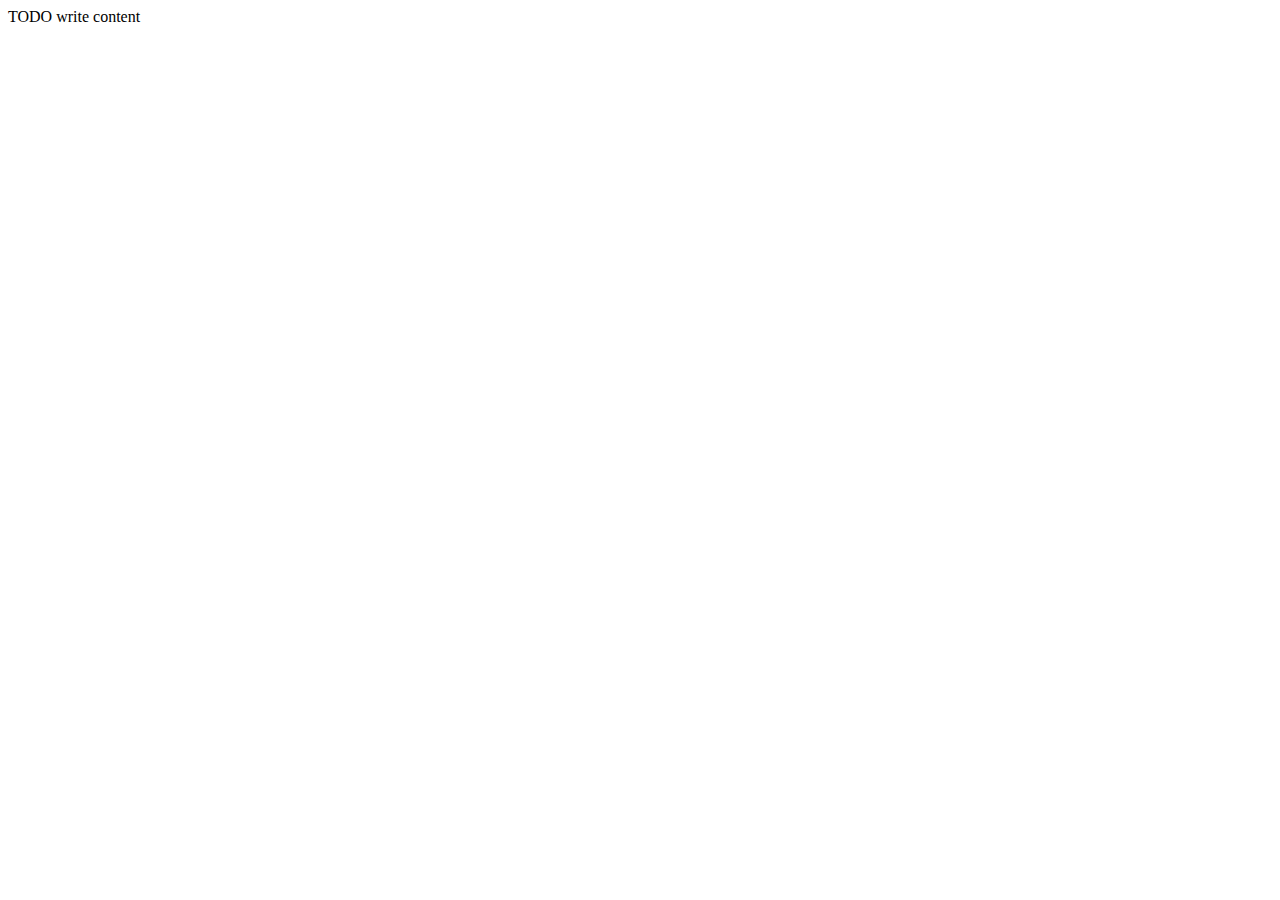
==== commit 17bdbed1: "z" ====
--- a/PRJProject/web/index.html
+++ b/PRJProject/web/index.html
@@ -1,127 +1,15 @@
 <!DOCTYPE html>
-<html lang="en-US" dir="ltr">
-
-  <head>
-    <meta charset="utf-8">
-    <meta http-equiv="X-UA-Compatible" content="IE=edge">
-    <meta name="viewport" content="width=device-width, initial-scale=1">
-
-    <!--    Document Title-->
-    <title>FPT University</title>
-
-    <!--    Favicons-->
-    <link rel="apple-touch-icon" sizes="180x180" href="assets/img/favicons/apple-touch-icon.png">
-    <link rel="icon" type="image/png" sizes="32x32" href="assets/img/favicons/favicon-32x32.png">
-    <link rel="icon" type="image/png" sizes="16x16" href="assets/img/favicons/favicon-16x16.png">
-    <link rel="shortcut icon" type="image/x-icon" href="assets/img/favicons/favicon.ico">
-    <link rel="manifest" href="assets/img/favicons/manifest.json">
-    <meta name="theme-color" content="#ffffff">
-
-    <!--    Stylesheets-->
-    <link rel="preconnect" href="https://fonts.gstatic.com">
-    <link href="https://fonts.googleapis.com/css2?family=Raleway:wght@300;400;500;600;700;800&amp;display=swap" rel="stylesheet">
-    <link href="assets/css/theme.css" rel="stylesheet" />
-
-  </head>
-
-  <body>
-    <!--    Main Content-->
-    <main class="main" id="top">
-      <nav class="navbar navbar-expand-lg navbar-light fixed-top py-3" data-navbar-on-scroll="data-navbar-on-scroll">
-        <div class="container"><a class="navbar-brand" href="index.html"><span class="text-primary fs-3 ms-2 fw-bolder">Fpt</span><span class="fw-thin text-300 fs-3">University</span></a>
-          <button class="navbar-toggler collapsed" type="button" data-bs-toggle="collapse" data-bs-target="#navbarSupportedContent" aria-controls="navbarSupportedContent" aria-expanded="false" aria-label="Toggle navigation"><span class="navbar-toggler-icon"></span></button>
-          <div class="collapse navbar-collapse pt-4 pt-lg-0" id="navbarSupportedContent">
-            <ul class="navbar-nav ms-auto border-bottom border-lg-bottom-0 pt-2 pt-lg-0">
-              <li class="nav-item px-2"><a class="nav-link active" aria-current="page" href="#">Home</a></li>
-              <li class="nav-item px-2"><a class="nav-link" href="#help">Help</a></li>
-            </ul>
-          </div>
-        </div>
-      </nav>
-      <section class="py-0">
-        <div class="bg-holder" style="background-image:url(assets/img/illustrations/bg.png);background-position:left center;background-size:auto 816px;">
-        </div>
-        <!--/.bg-holder-->
-
-        <div class="container">
-          <div class="row align-items-center min-vh-100">
-            <div class="col-md-7 col-xl-7 pt-9 text-md-start text-center">
-              <h1 class="display-2 text-light fw-thin"> <strong class="fw-bolder">FPT EDUCATION </strong></h1>
-              <p class="fs-2 text-400">FPT University Academic Portal
-            </div>
-            <div class="col-md-5 col-xl-5 pe-xxl-0">
-              <div class="card card-bg shadow hero-header-form">
-                <div class="card-body p-4 p-xl-6">
-                  <h2 class="text-100 text-center">Đăng Nhập</h2>
-                  <form class="mb-3">
-                    <div class="form-floating mb-3">
-                      <input class="form-control input-box form-ensurance-header-control" id="floatingEmail" type="email" placeholder="quannbhe151118@fpt.edu.vn" />
-                      <label for="floatingEmail">Email address</label>
-                    </div>
-                    <div class="form-floating mb-3">
-                      <input class="form-control input-box form-ensurance-header-control" id="floatingPass" type="password" placeholder="123456" />
-                      <label for="floatingCatrgory">Password</label>
-                    </div>
-                    <div class="col-12 d-grid">
-                      <button class="btn btn-primary rounded-pill" type="submit">Login</button>
-                    </div>
-                  </form>
-                </div>
-              </div>
-            </div>
-          </div>
-        </div>
-      </section>
-
-      <!-- <section> begin ============================-->
-      <section id="help">
-
-        <div class="container">
-          <div class="row">
-            <h2 class="text-light text-center mb-8">Help</h2>
-            <div class="col-12 col-lg-6 col-xl-7 mb-4 order-0 order-sm-0"><a class="logo-footer fs-7" href="index.html"><span class="text-primary fw-bolder">Fpt</span><span class="fw-thin text-300">University</span></a>
-              <p class="text-light my-4"> <i class="fas fa-map-marker-alt me-3"></i><span class="text-light">Mọi góp ý, thắc mắc xin liên hệ: Phòng dịch vụ sinh viên:</p>
-              <p class="text-light"> <i class="fas fa-envelope me-3 text-primary"> </i><a href="mailto:vctung@outlook.com">dichvusinhvien@fe.edu.vn </a></p>
-              <p class="text-light"> <i class="fas fa-phone-alt me-3 text-primary"> </i><a href="tel:1-800-800-2299">(024)7308.13.13 (Support)</a></p>
-            </div>
-            <div class="col-12 col-lg-6 col-xl-5">
-              <h3 class="text-200 my-4">Subscribe to newsletter </h3>
-              <form class="position-relative">
-                <div class="input-group-icon">
-                  <input class="form-control form-ensurance-control" type="email" placeholder="Enter your email " aria-label="email" />
-                </div>
-                <button class="btn btn-primary btn-subscribe" type="submit">Subscribe now</button>
-              </form>
-            </div>
-          </div>
-        </div>
-
-      </section>
-
-      <!-- <section> begin ============================-->
-      <section class="py-0 bg-black">
-
-        <div class="container">
-          <div class="row justify-content-md-between justify-content-evenly py-4">
-            <div class="col-12 col-sm-8 col-md-6 col-lg-auto text-center text-md-start">
-              <p class="fs--1 my-2 fw-light text-200">PRJ301 &copy; Thầy Sơn, 2022</p>
-            </div>
-            <div class="col-12 col-sm-8 col-md-6">
-              <p class="fs--1 fw-light my-2 text-center text-md-end text-200"> Made with&nbsp;
-                </svg>&nbsp;by&nbsp;<a class="fw-bold text-primary" >Quaan</a>
-              </p>
-            </div>
-          </div>
-        </div>
-        <!-- end of .container-->
-
-      </section>
-
-    <!--    JavaScripts-->
-    <!-- ===============================================-->
-    <script src="https://polyfill.io/v3/polyfill.min.js?features=window.scroll"></script>
-    <script src="assets/js/theme.js"></script>
-
-  </body>
-
+<!--
+Click nbfs://nbhost/SystemFileSystem/Templates/Licenses/license-default.txt to change this license
+Click nbfs://nbhost/SystemFileSystem/Templates/JSP_Servlet/Html.html to edit this template
+-->
+<html>
+    <head>
+        <title>TODO supply a title</title>
+        <meta charset="UTF-8">
+        <meta name="viewport" content="width=device-width, initial-scale=1.0">
+    </head>
+    <body>
+        <div>TODO write content</div>
+    </body>
 </html>